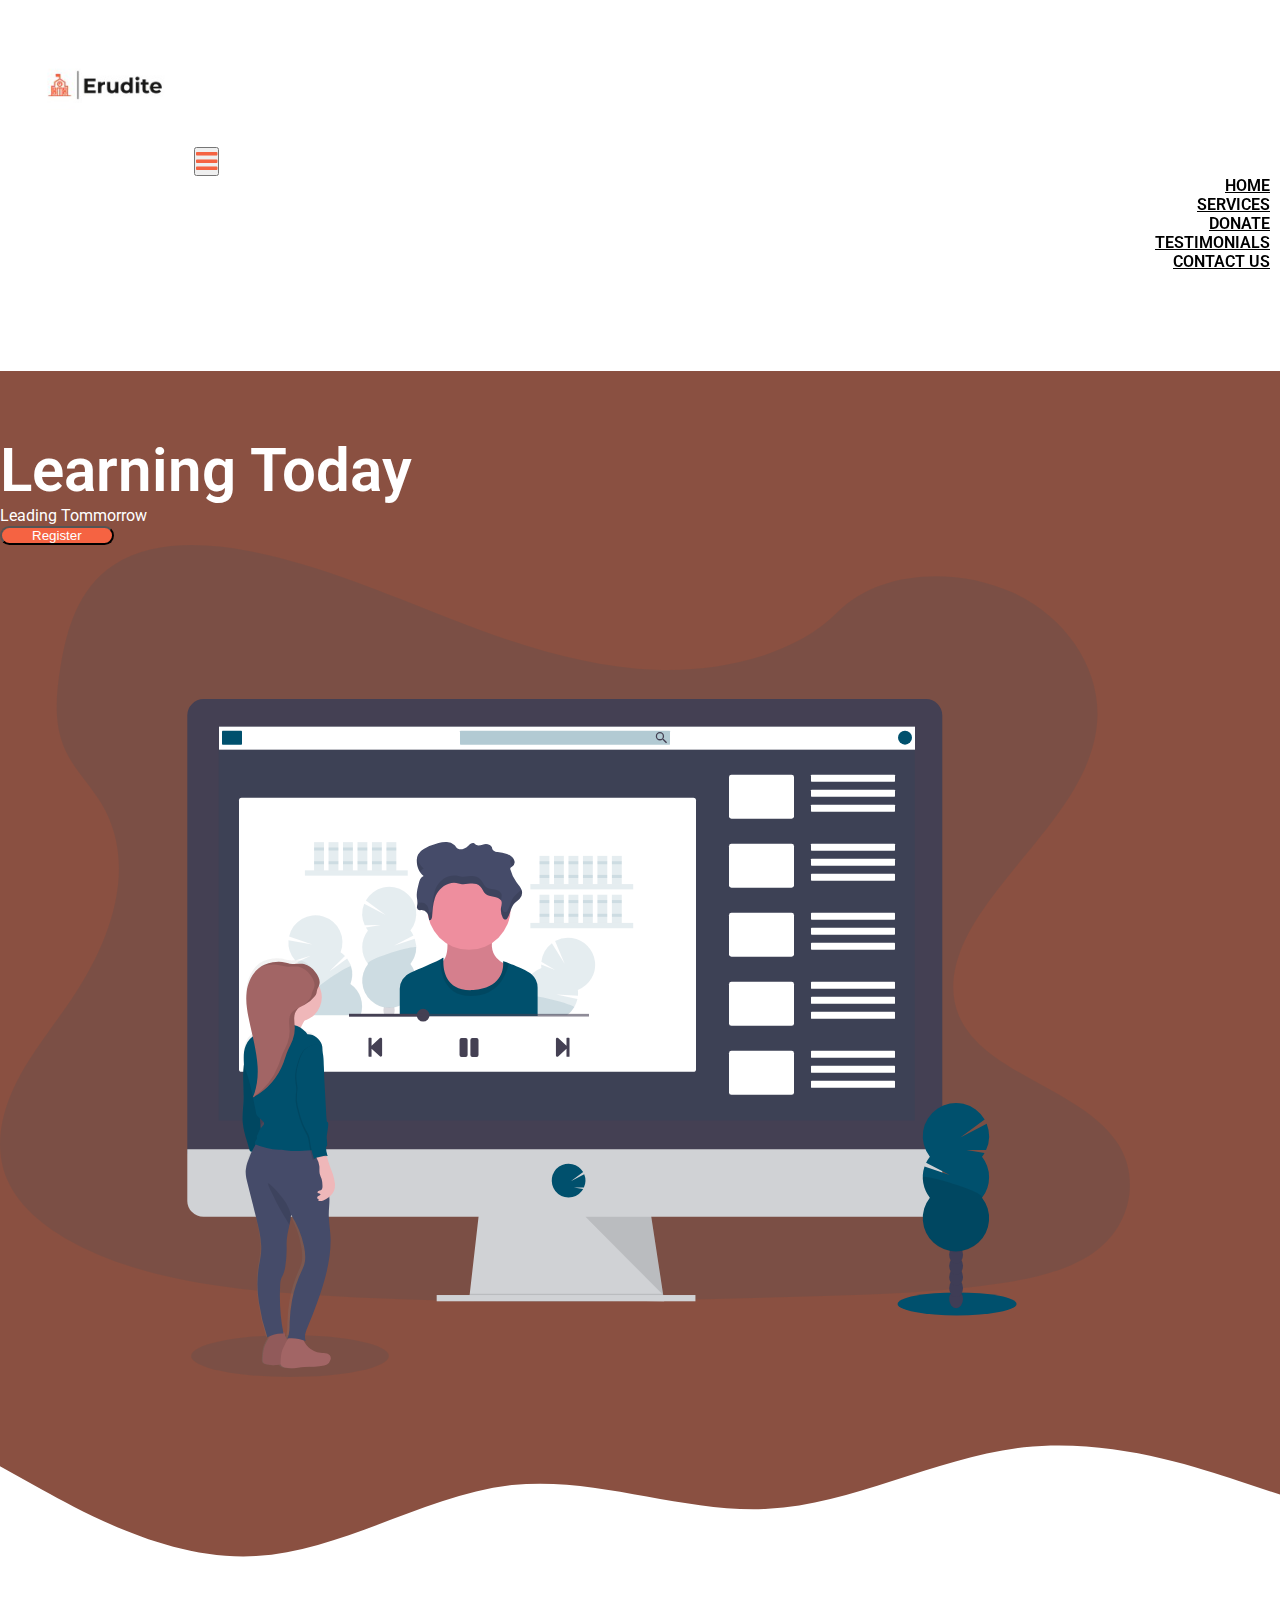
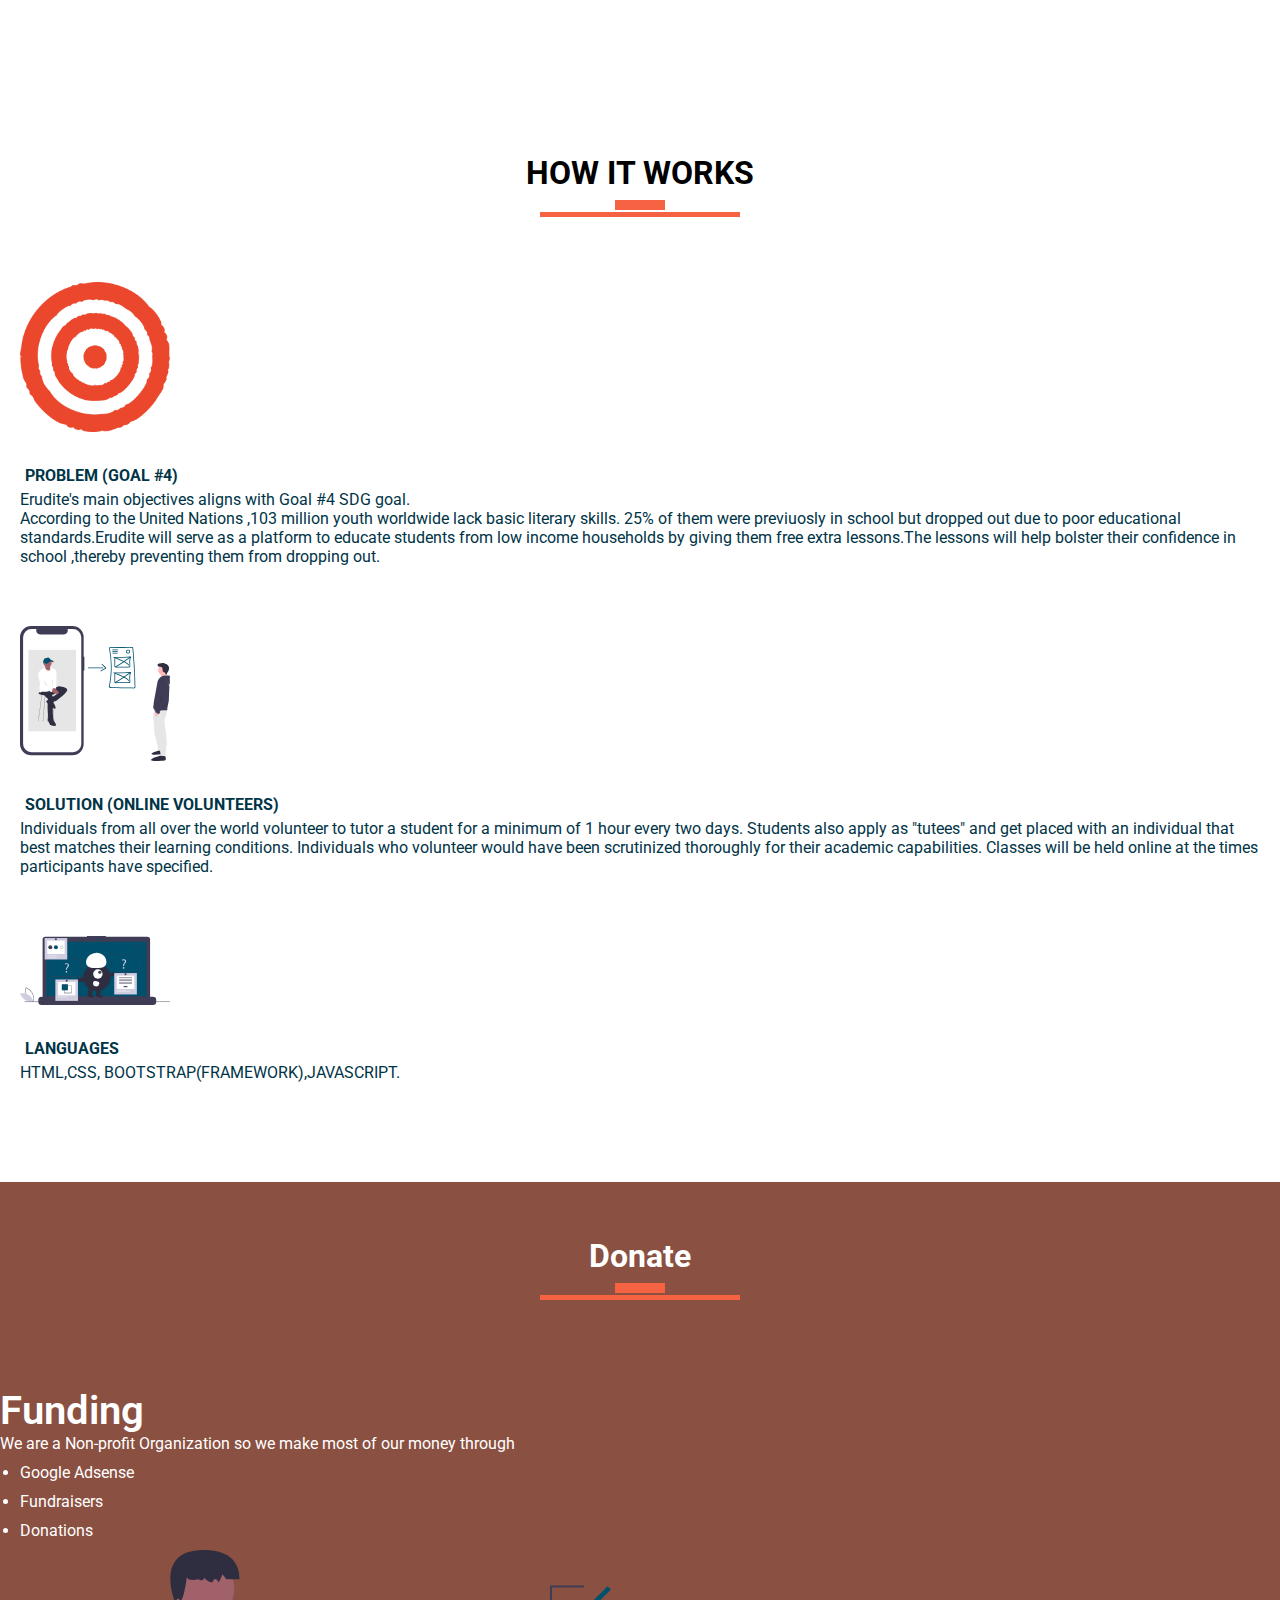
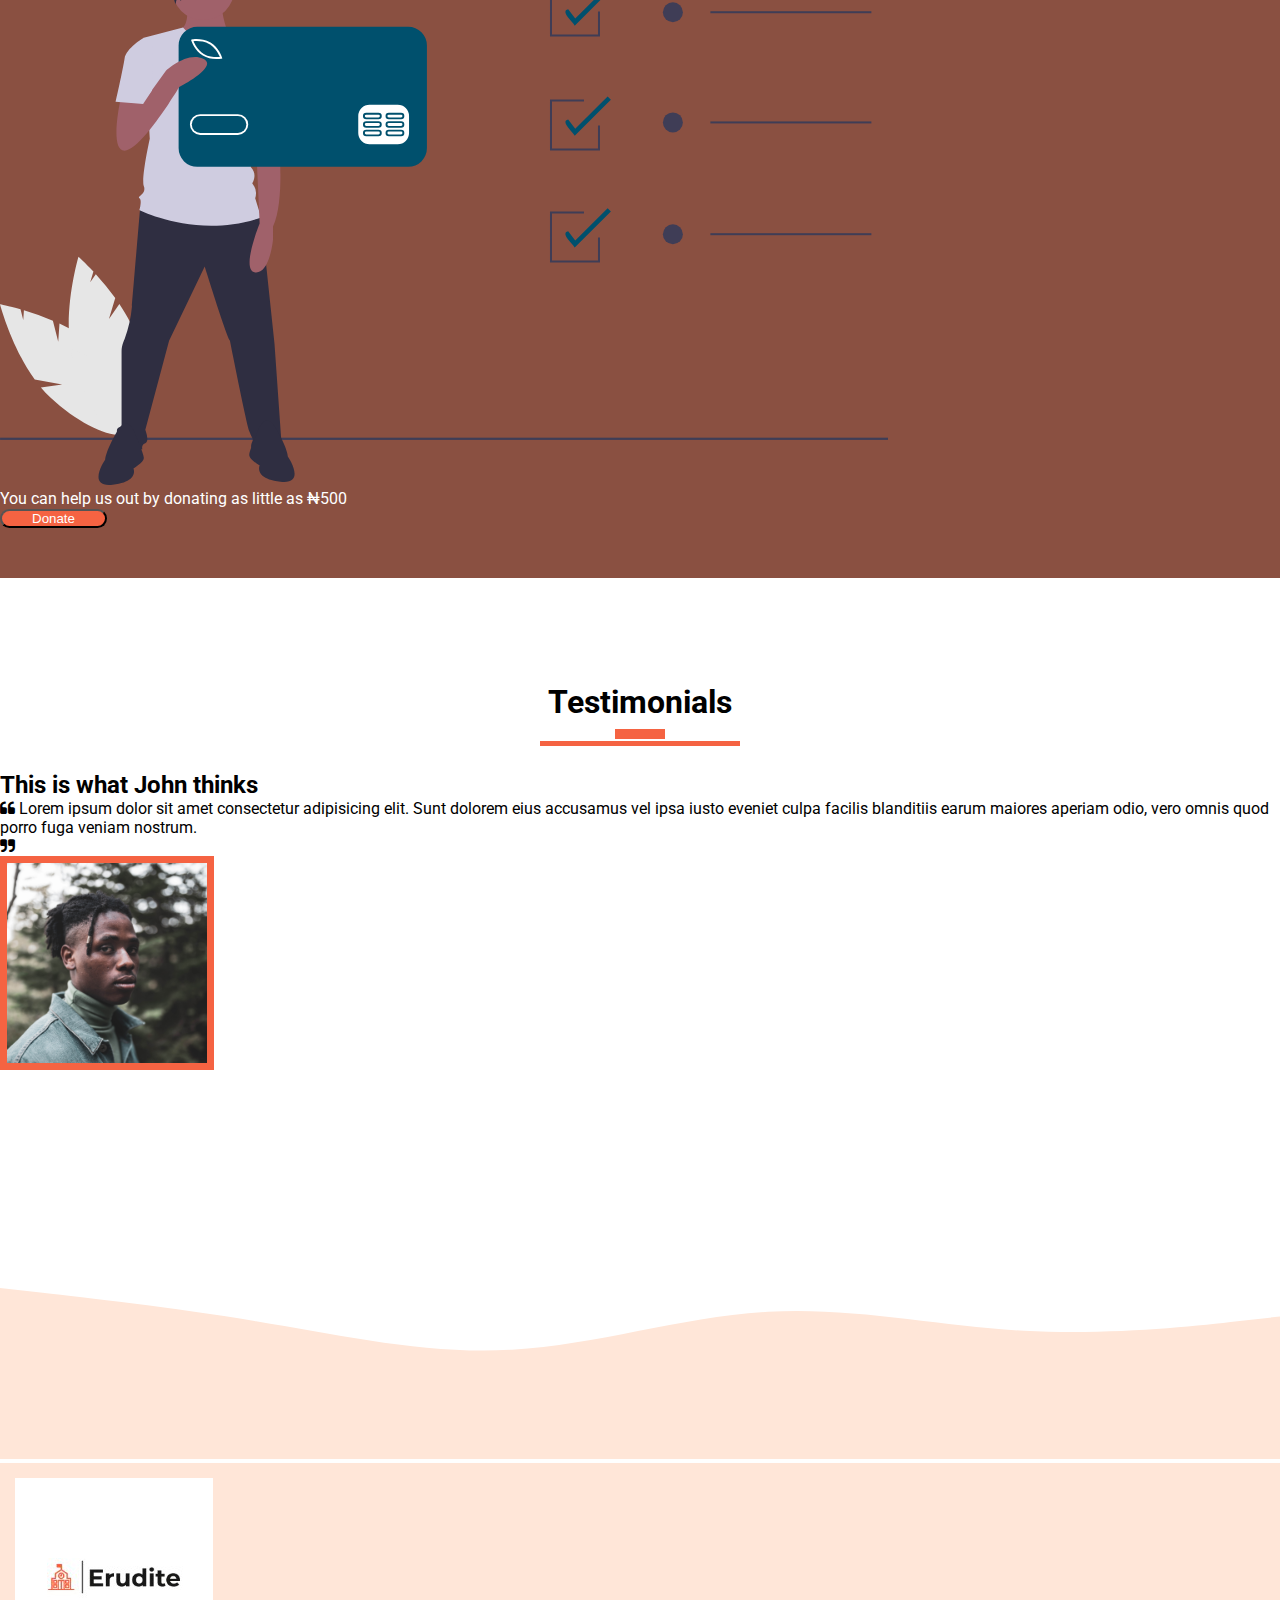
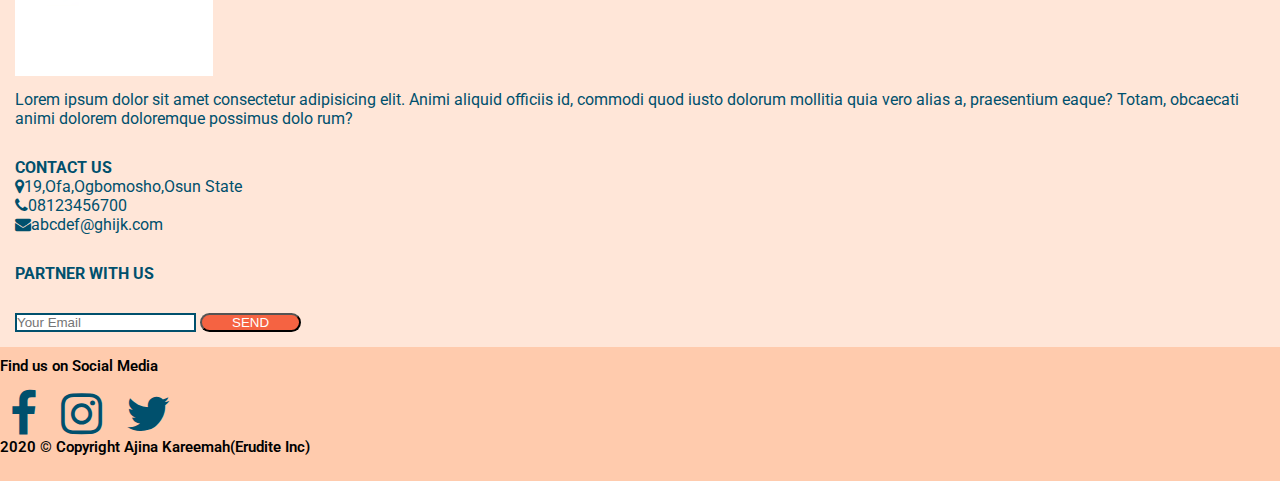
==== index.html @ ae345a19 "Add files via upload" ====
<!DOCTYPE html>
<html lang="en">

<head>
    <meta charset="UTF-8">
    <meta name="viewport" content="width=device-width, initial-scale=1.0">
    <title>Erudite| Homepage</title>
    <link rel="stylesheet" href="style.css">
    <link rel="stylesheet" href="https://cdn.jsdelivr.net/npm/bootstrap@4.5.3/dist/css/bootstrap.min.css"
        integrity="sha384-TX8t27EcRE3e/ihU7zmQxVncDAy5uIKz4rEkgIXeMed4M0jlfIDPvg6uqKI2xXr2" crossorigin="anonymous">
    <link rel="stylesheet" href="https://stackpath.bootstrapcdn.com/font-awesome/4.7.0/css/font-awesome.min.css">
    <link href="https://fonts.googleapis.com/css2?family=Roboto:wght@300&display=swap" rel="stylesheet">
    <link rel="shortcut icon" type="image/ico" href="images/eruditelogo.ico"/>
</head>

<body>
    <header>
        <div id="nav-bar">


            <nav class="navbar navbar-expand-lg navbar-light">
                <a class="navbar-brand" href="#"><img src="images/eruditelogo.png" alt="erudite"></a>
                <button class="navbar-toggler" type="button" data-toggle="collapse" data-target="#navbarNav"
                    aria-controls="navbarNav" aria-expanded="false" aria-label="Toggle navigation">
                    <i class="fa fa-bars"></i>
                </button>
                <div class="collapse navbar-collapse" id="navbarNav">
                    <ul class="navbar-nav ml-auto">
                        <li class="nav-item ">
                            <a class="nav-link" href="#top">HOME </a>
                        </li>
                        <li class="nav-item">
                            <a class="nav-link" href="#services"> SERVICES</a>
                        </li>
                        <li class="nav-item">
                            <a class="nav-link" href="#donate">DONATE</a>
                        </li>
                        <li class="nav-item">
                            <a class="nav-link " href="#testimonilas">TESTIMONIALS</a>
                        </li>
                        <li class="nav-item">
                            <a class="nav-link " href="#footer">CONTACT US</a>
                        </li>
                    </ul>
                </div>
            </nav>



        </div>

    </header>

    <main>

        <!--HERO SECTION-->

        <section id="hero">

            <div class="container">
                <div class="row">
                    <div class="col-md-6">
                        <p class="promo-title">Learning Today</p>
                        <p class="lead">Leading Tommorrow</p>
                        <a href="register.html" target="_blank"> <button type="button" class="btn hero-btn">Register</button></a>

                    </div>
                    <div class="col-md-6">
                        <img src="images/heroimg2.svg" class="img-fluid" alt="readers are leaders">

                    </div>
                </div>
            </div>

            <div class="wave-container">
                <img src="images/wave.svg">
            </div>

        </section>



        <!--SERVICES-->
        <section id="services">
            <div class="container">
                <h1 class="title">HOW IT WORKS</h1>
                <div class="row">
                    <div class="col-md-4 services mservice">
                        <img src="images/bermuda-777.png" class="service-img" alt="target">
                        <h4>PROBLEM (GOAL #4) </h4>
                        <p>Erudite's main objectives aligns with Goal #4 SDG goal. </p>
                        <p> According to the United Nations ,103 million youth worldwide lack basic literary skills. 25% of them were previuosly in
                            school but dropped out due to poor educational standards.Erudite will serve as a platform to educate students from low income 
                            households by giving them free extra lessons.The lessons will help bolster their confidence in school ,thereby preventing them from 
                            dropping out.
                            </p>
                    </div>

                    <div class="col-md-4 services mservice">
                        <img src="images/volunteer.svg" class="service-img" alt="target">
                        <h4> SOLUTION (Online Volunteers)</h4>
                        <p>Individuals from all over the world volunteer to tutor a student for a minimum of 1 hour 
                            every two days. Students also apply as "tutees" and get placed with an individual that best matches
                            their learning conditions. Individuals who volunteer  would  have been scrutinized thoroughly for their 
                            academic capabilities. Classes will be held online at the times participants have 
                            specified.
                        </p>
                    </div>

                    <div class="col-md-4 services mservice">
                        <img src="images/statistics.svg" class="service-img" alt="target">
                        <h4> Languages</h4>
                        <p> HTML,CSS, BOOTSTRAP(FRAMEWORK),JAVASCRIPT.
                        </p>
                    </div>

                </div>
               
            </div>
        </section>

        <!--About Us(DONATE)-->
        <section id="donate">
            <div class="container">
                <h1 class="title text-center" style="color: white !important;"> Donate</h1>
                <div class="row">
                    <div class="col-md-6">
                        <p class="donate-title">Funding</p>
                        <p class="lead" style="color: white !important;" >We are a Non-profit Organization so we make most of our money through</p>
                        <ul  style="color: white !important;">
                            <li>Google Adsense</li>
                            <li>Fundraisers</li>
                            <li>Donations</li>
                        </ul>

                    </div>

                    <div class="col-md-6">
                        <img src="images/payments.svg" class="img-fluid" alt="">
                        <p class="lead" style="color: white;">You can help us out by donating as little as &#8358;500</p>
                       <a href="donate.html" target="_blank">  <button type="button" class="btn hero-btn" style="text-align: center;" > Donate</button></a>
                    </div>
                </div>
            </div>

        </section>

        <!---Testimonials!-->

        
        <section class="dark-background py-5" id="testimonials">
            <div class="container">
                <h1 class="title text-center">Testimonials</h1>
                <div class="slider-item active-slider-item">
                    <div class="row">
                        <div class="col-md-8">
                            <h2 class="dark-title">This is what Idowu <span>thinks</span></h2>
                            <p> <i class="fa fa-quote-left mr-2" aria-hidden="true"></i>
                                Lorem ipsum dolor sit amet consectetur adipisicing elit. Sunt dolorem eius accusamus vel
                                ipsa iusto eveniet culpa facilis blanditiis earum maiores aperiam odio,
                                vero omnis quod porro fuga veniam nostrum.</p> <i class="fa fa-quote-right mr-2"
                                aria-hidden="true"></i>


                        </div>
                        <div class="col-md-4">
                            <img alt="" class="img-fluid rounded-circle" src="images/Idowu.jpg">
                        </div>
                    </div>

                 </div>

                  <div class="slider-item">
                    <div class="row">
                        <div class="col-md-8">
                            <h2 class="dark-title">This is what John <span>thinks</span></h2>
                            <p> <i class="fa fa-quote-left mr-2" aria-hidden="true"></i>
                                Lorem ipsum dolor sit amet consectetur adipisicing elit. Sunt dolorem eius accusamus
                                vel ipsa iusto eveniet culpa facilis blanditiis earum maiores aperiam odio,
                                vero omnis quod porro fuga veniam nostrum.</p> <i class="fa fa-quote-right mr-2"
                                aria-hidden="true"></i>


                        </div>
                        <div class="col-md-4">
                            <img alt="" class="img-fluid rounded-circle" src="images/john.jpg">
                        </div>
                    </div>
                  </div>

                    <div class="slider-item ">
                        <div class="row">
                            <div class="col-md-8">
                                <h2 class="dark-title">This is what Adi <span>thinks</span></h2>
                                <p> <i class="fa fa-quote-left mr-2" aria-hidden="true"></i>
                                    Lorem ipsum dolor sit amet consectetur adipisicing elit. Sunt dolorem eius accusamus
                                    vel ipsa iusto eveniet culpa facilis blanditiis earum maiores aperiam odio,
                                    vero omnis quod porro fuga veniam nostrum.</p> <i class="fa fa-quote-right mr-2"
                                    aria-hidden="true"></i>


                            </div>
                            <div class="col-md-4">
                                <img alt="" class="img-fluid rounded-circle" src="images/Adi.jpg">
                            </div>
                        </div>

                    </div>
        </section>

       
    </main>

    <footer>
        <!--Contact US-->
        <div class="wave-container">
            <img src="images/wave2.svg">
        </div>

        <div id="footer">
            <div class="container">
                <div class="row">
                    <div class="col-md-4 footer-box">
                        <img src="images/eruditelogo.png" alt="">
                        <p>Lorem ipsum dolor sit amet consectetur adipisicing 
                            elit. Animi aliquid officiis id, commodi quod iusto 
                            dolorum mollitia quia vero alias a, praesentium eaque? 
                            Totam, obcaecati animi dolorem doloremque possimus dolo
                            rum?</p>
                        
                    </div>

                    <div class="col-md-4 footer-box">
                        
                        <p><b>CONTACT US</b></p>
                        <p> <i class="fa fa-map-marker" aria-hidden="true"></i>19,Ofa,Ogbomosho,Osun State</p>
                        <p><i class="fa fa-phone" aria-hidden="true"></i>08123456700</p>
                        <p><i class="fa fa-envelope" aria-hidden="true"></i>abcdef@ghijk.com</p>
                        
                    </div>

                    <div class="col-md-4 footer-box">
                        
                        <p><b>PARTNER WITH US</b></p>
                        <input type="email" class="form-control" placeholder="Your Email">
                        <button type="button" class="btn hero-btn" style="margin-top: 30px;"> SEND</button>
                    </div>
                </div>
            </div>

        </div>

         
        <section id="social-media">
            <div class="container text-center">
                <p>Find us on Social Media</p>
                <div class="social-icons">
                    <a href="#"><i class="fa fa-facebook fa-3x" aria-hidden="true"></i></a>
                    <a href="#"><i class="fa fa-instagram fa-3x" aria-hidden="true"></i></a>
                    <a href="#"><i class="fa fa-twitter fa-3x" aria-hidden="true"></i></a>

                </div>
                <div>
                    <p> 2020 &copy; Copyright  Ajina Kareemah(Erudite Inc)</p>
                </div>
            </div>

        </section>


    </footer>

    <!--Smooth Scroll -->
    <script src="smooth-scroll.js"></script>

    <script>
        var scroll = new SmoothScroll('a[href*="#"]');
    </script>


    <script>
        function sleep(time) {
            return new Promise((response) => setTimeout(response, time));
        }
        var aSlides = document.getElementsByClassName('slider-item');

        async function slide(iIndex, aSlides) {
            aSlides[iIndex].className = "slider-item active-slider-item";
            if (iIndex == 0) {
                aSlides[aSlides.length - 1].className = "slider-item";

            } else {
                aSlides[iIndex - 1].className = "slider-item";
            }
            sleep(3000).then(() => {
                if (iIndex == aSlides.length - 1) {
                    iIndex = -1;
                }
                slide(iIndex + 1, aSlides)
            })
        }

        slide(1, aSlides);
    </script>



    <script src="https://code.jquery.com/jquery-3.5.1.slim.min.js"
        integrity="sha384-DfXdz2htPH0lsSSs5nCTpuj/zy4C+OGpamoFVy38MVBnE+IbbVYUew+OrCXaRkfj"
        crossorigin="anonymous"></script>
    <script src="https://cdn.jsdelivr.net/npm/bootstrap@4.5.3/dist/js/bootstrap.bundle.min.js"
        integrity="sha384-ho+j7jyWK8fNQe+A12Hb8AhRq26LrZ/JpcUGGOn+Y7RsweNrtN/tE3MoK7ZeZDyx"
        crossorigin="anonymous"></script>
</body>

</html>
---- style.css ----
* {
    margin: 0;
    padding: 0;
}

body{ 
   background-color: white;
   font-family:'Roboto', sans-serif;
}

/*Navigation */

#nav-bar {
    position: sticky;
    top: 0;
    z-index: 10;
    /* display: block; */
}

.navbar{
     background-image: white; /* linear-gradient( to right,#FFE6D8,#feffd8); */
    padding: 0 !important;
}

.navbar img{
    height: 170px;
    padding-left: 20px;

}
.navbar-nav li {
    padding: 0 10px;
}

.navbar-nav li a{
    color: black !important;
    font-weight: 600;
    float:right;
    text-align: left;
}

  /*Toggler(nav)*/
.fa-bars{
    color: #F56342 !important;
    font-size: 25px !important;
}

.navbar-toggler{
    outline: none !important;
}

/* CONTENTS*/

   /*Hero*/

#hero{
    background-color: #8A5041;
    color: white;
    padding-top: 5%;
    margin-top: 100px;
}

     /*I used the same button class for donate button*/
.hero-btn{
    color: white !important;
    background-color: #F56342 !important ;
    border-radius: 12px !important;
    padding-left: 30px !important;
    padding-right: 30px !important;
}

.hero-btn:hover{
    color: #F56342 !important ;
    background-color: white !important;
    border-radius: 12px !important;
    font-weight: 600;
}

.promo-title{
    font-size: 60px;
    font-weight: 600;

}

.wave-container {
    background:white;
  }
  .wave-container > svg {
    display: block;
  }

  #services{
      padding:80px 0 ;
  }


  .service-img{
      width: 150px;
      margin-top:20px;

  }
  .services h4{
      padding: 5px;
      margin-top: 25px;
      text-transform: uppercase;

  }

  .mservice{
      color: #003447;
  }

  .services{
      padding: 20px;
  }

 

  .title{
      text-align: center;
  }

  .title::before {
    content: '';
    background: #F56342 ;
    text-align: center;
    height: 5px;
    width: 200px;
    margin-left: auto;
    margin-right: auto;
    display: block;
    transform: translateY(63px);

}

.title::after {
    content: '';
    background: #F56342 ;
    text-align: center;
    height: 10px;
    width: 50px;
    margin-left: auto;
    margin-right: auto;
    margin-bottom: 40px;
    display: block;
    transform: translateY(8px);

}
/* Donate*/

#donate{
    background-color: #8A5041;
    padding-bottom: 50px;
    padding-top: 50px;

}

.donate-title{
    font-size: 40px;
    font-weight: 600;
    margin-top: 8% ;
    color: white;
}

#donate ul li{
    margin: 10px 0;
}

#donate ul {
    margin-left: 20px; 
}

/* TESTIMONIALS*/

#testimonials {
    margin:100px 0;
}

img.rounded-circle {
    width: 200px;
    height: 200px;
    object-fit: cover;
    border: 7px solid #F56342;
}

.slider-item{
    display: none;
}

.active-slider-item{
    display: block;
}


/*Social Media /Contact Us*/
#social-media{background-color: #ffcbad;
    padding: 10px 0;
}

#social-media p{
    font-size: 15px;
    font-weight: 600;
    margin-bottom: 15px;

}

.social-icons a{
    text-decoration: none;
    padding: 10px;
    color: #00506D;
    transition: 0.5s;
}

.social-icons a:hover  {
    color:  white !important;
}

/*Footer*/
#footer{
    background-color:  #FFE6D8;
    color: #00506D; 
}

.footer-box {
    padding: 15px;
}

.footer-box img{
    margin-bottom: 10px;
}
.footer-box fa{
    margin-right: 8px;
}



/*Register*/
label {
    font-weight: 600;
    color: #555;
}

/*Donation*/

.homepage{

    color: white !important;
    background-color: #F56342 !important ;
    border-radius: 5px !important;
    padding-left: 30px !important;
    padding-right: 30px !important;
       
}
.mylabel{
    color:  #8A5041 !important;
}

.form-control{
    border: 2px solid #00506D !important;
}
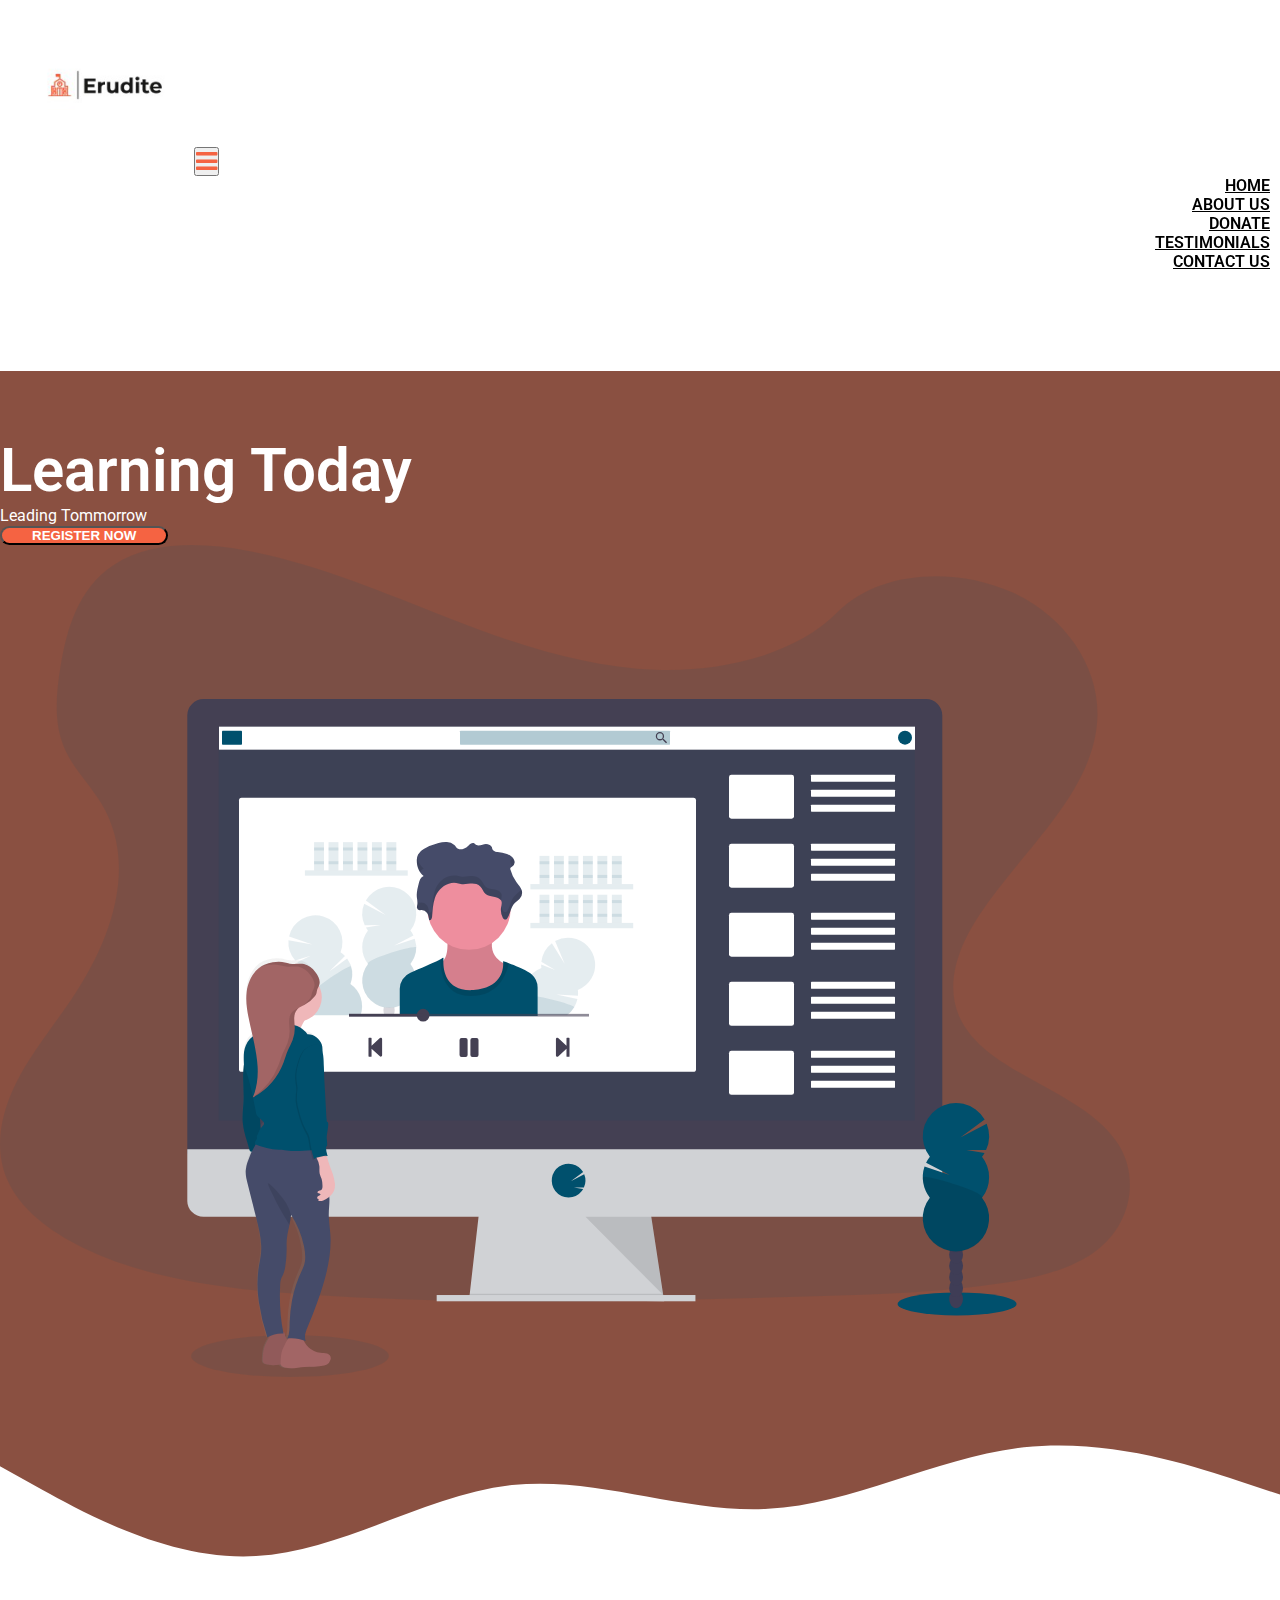
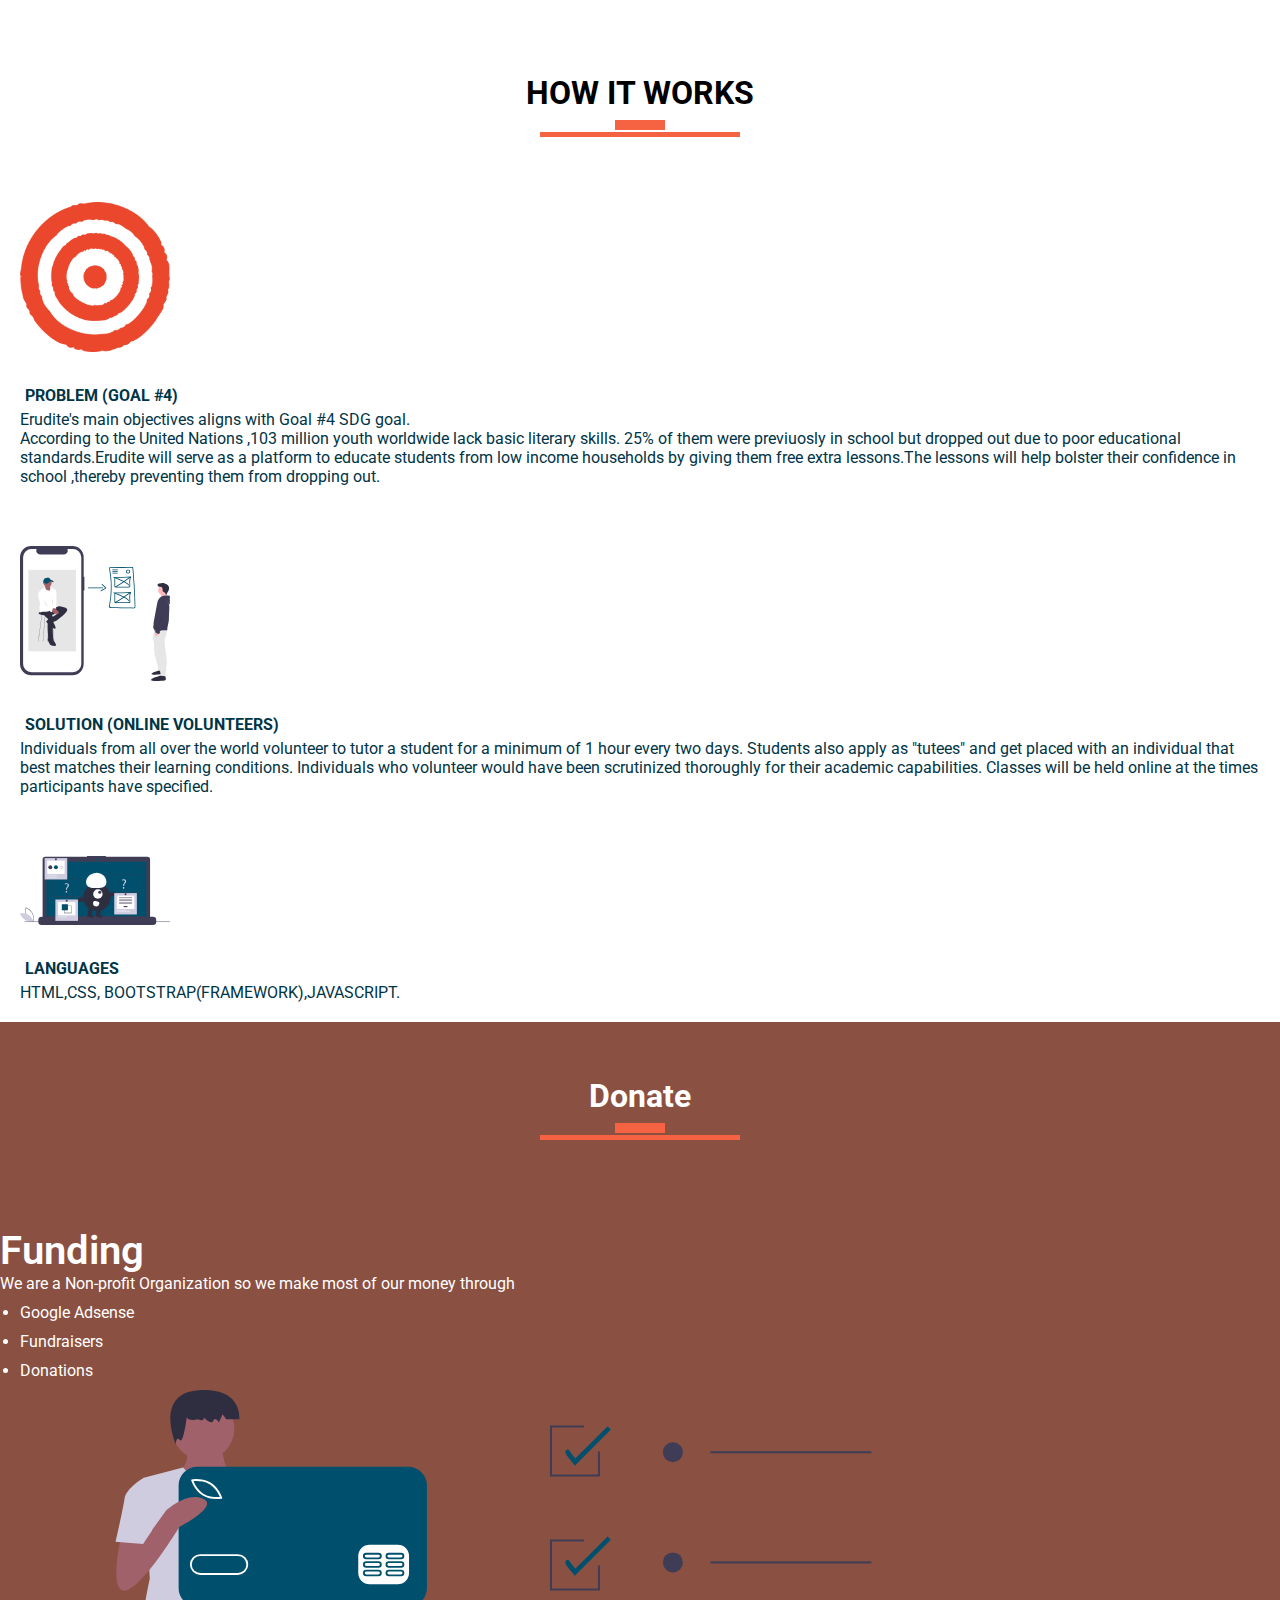
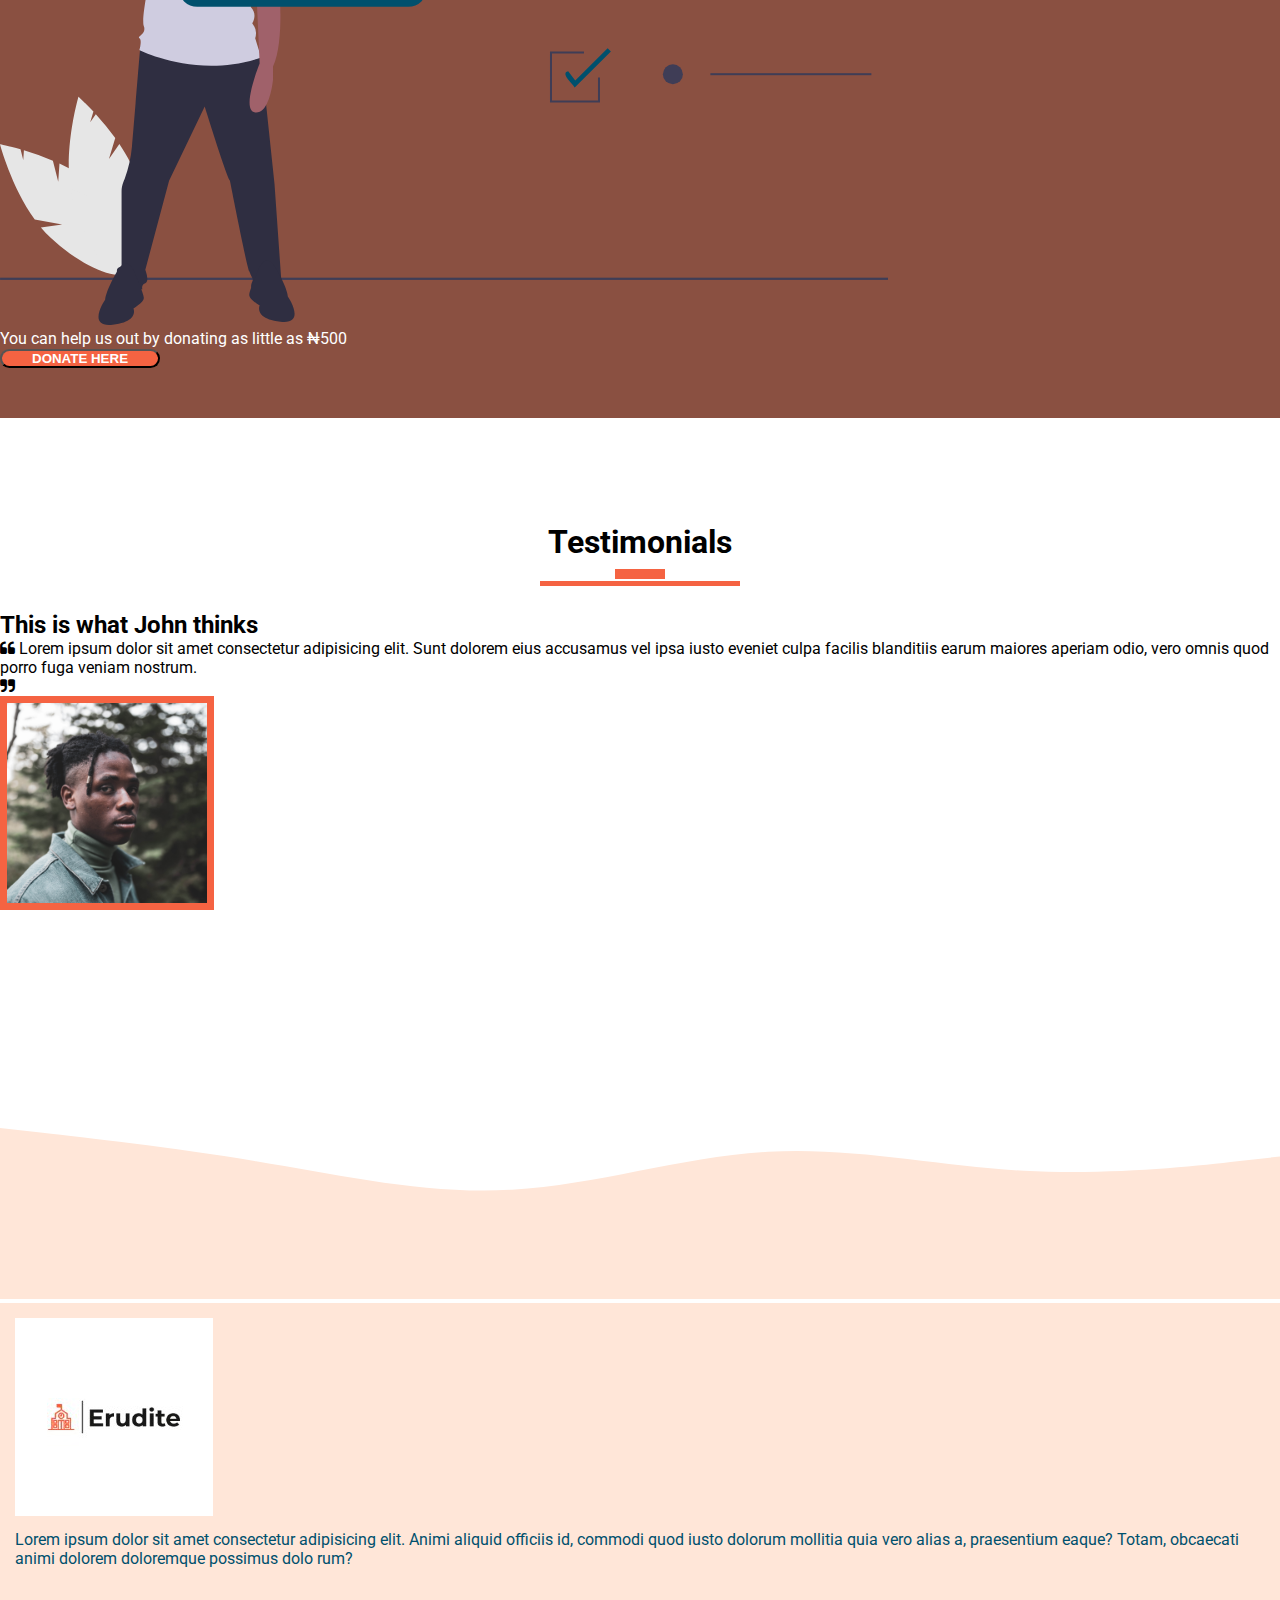
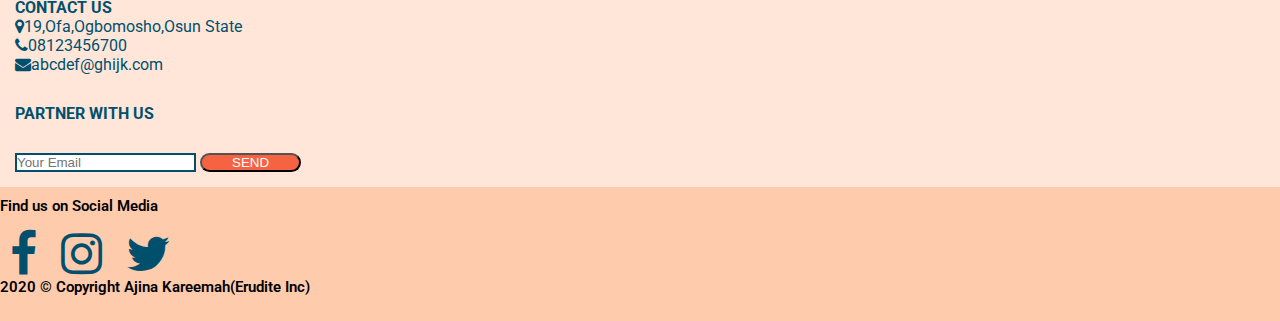
==== commit 89af1d94: "Update index.html" ====
--- a/index.html
+++ b/index.html
@@ -30,13 +30,13 @@
                             <a class="nav-link" href="#top">HOME </a>
                         </li>
                         <li class="nav-item">
-                            <a class="nav-link" href="#services"> SERVICES</a>
+                            <a class="nav-link" href="#about-us"> ABOUT US</a>
                         </li>
                         <li class="nav-item">
                             <a class="nav-link" href="#donate">DONATE</a>
                         </li>
                         <li class="nav-item">
-                            <a class="nav-link " href="#testimonilas">TESTIMONIALS</a>
+                            <a class="nav-link " href="#testimonials">TESTIMONIALS</a>
                         </li>
                         <li class="nav-item">
                             <a class="nav-link " href="#footer">CONTACT US</a>
@@ -62,7 +62,7 @@
                     <div class="col-md-6">
                         <p class="promo-title">Learning Today</p>
                         <p class="lead">Leading Tommorrow</p>
-                        <a href="register.html" target="_blank"> <button type="button" class="btn hero-btn">Register</button></a>
+                        <a href="register.html" target="_blank"> <button type="button" class="btn hero-btn" style="font-weight: 600;">REGISTER NOW</button></a>
 
                     </div>
                     <div class="col-md-6">
@@ -80,8 +80,8 @@
 
 
 
-        <!--SERVICES-->
-        <section id="services">
+        <!--ABOUT US-->
+        <section id="about-us">
             <div class="container">
                 <h1 class="title">HOW IT WORKS</h1>
                 <div class="row">
@@ -119,7 +119,7 @@
             </div>
         </section>
 
-        <!--About Us(DONATE)-->
+        <!--DONATE-->
         <section id="donate">
             <div class="container">
                 <h1 class="title text-center" style="color: white !important;"> Donate</h1>
@@ -138,7 +138,7 @@
                     <div class="col-md-6">
                         <img src="images/payments.svg" class="img-fluid" alt="">
                         <p class="lead" style="color: white;">You can help us out by donating as little as &#8358;500</p>
-                       <a href="donate.html" target="_blank">  <button type="button" class="btn hero-btn" style="text-align: center;" > Donate</button></a>
+                       <a href="donate.html" target="_blank">  <button type="button" class="btn hero-btn" style="text-align: center; font-weight: 600; " > DONATE HERE</button></a>
                     </div>
                 </div>
             </div>
@@ -313,4 +313,4 @@
         crossorigin="anonymous"></script>
 </body>
 
-</html>+</html>
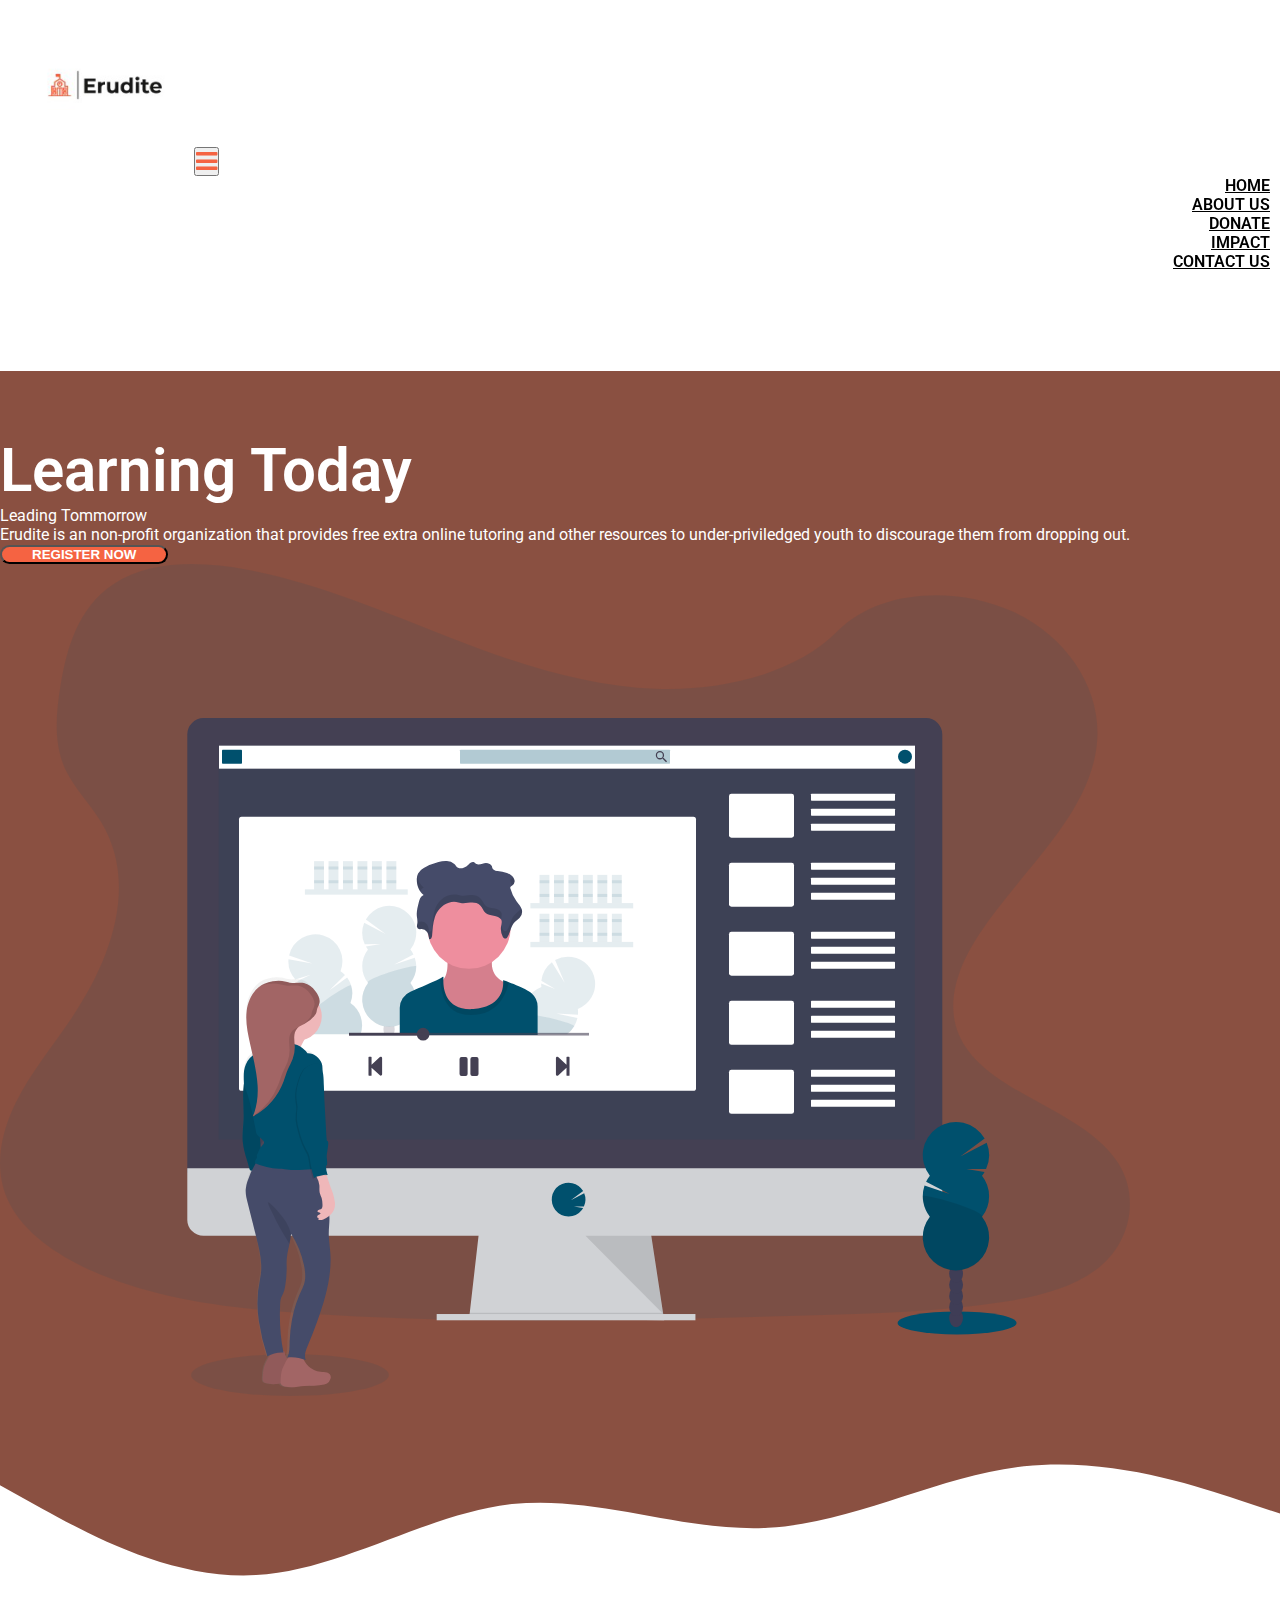
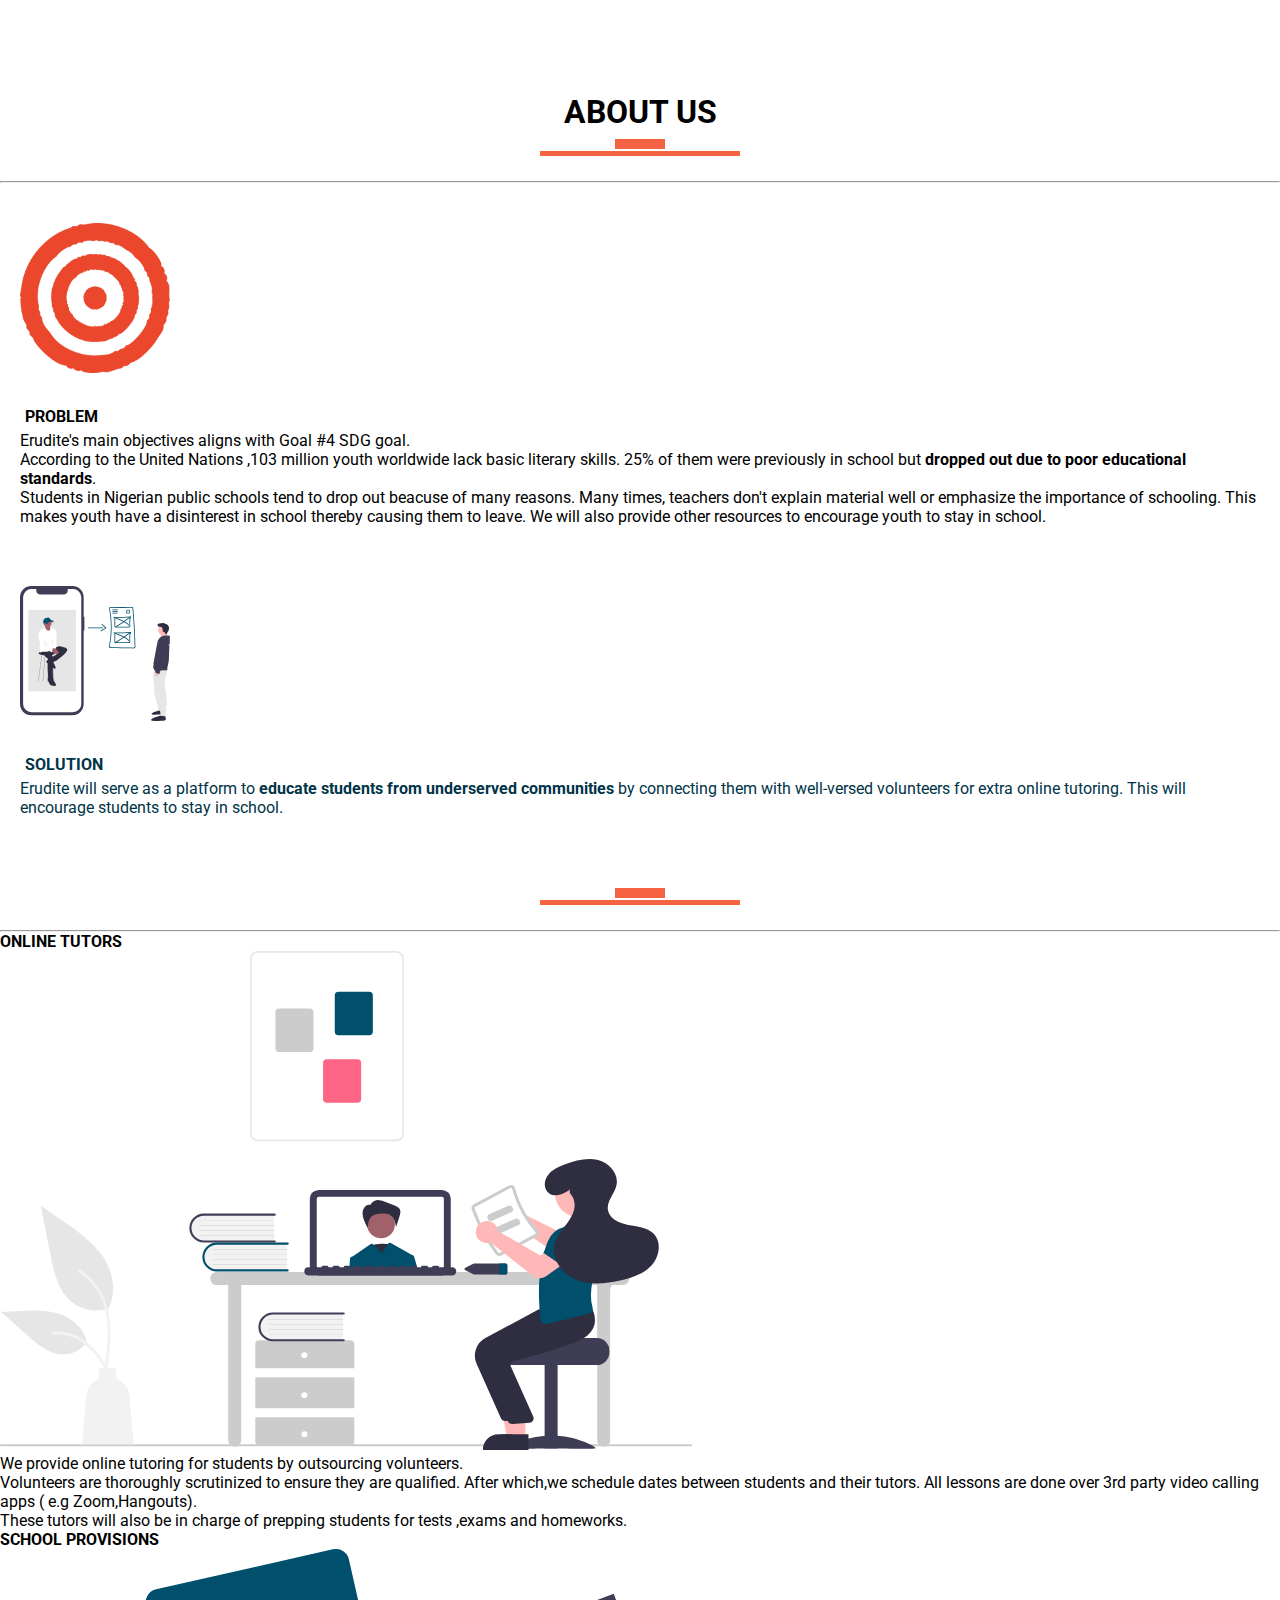
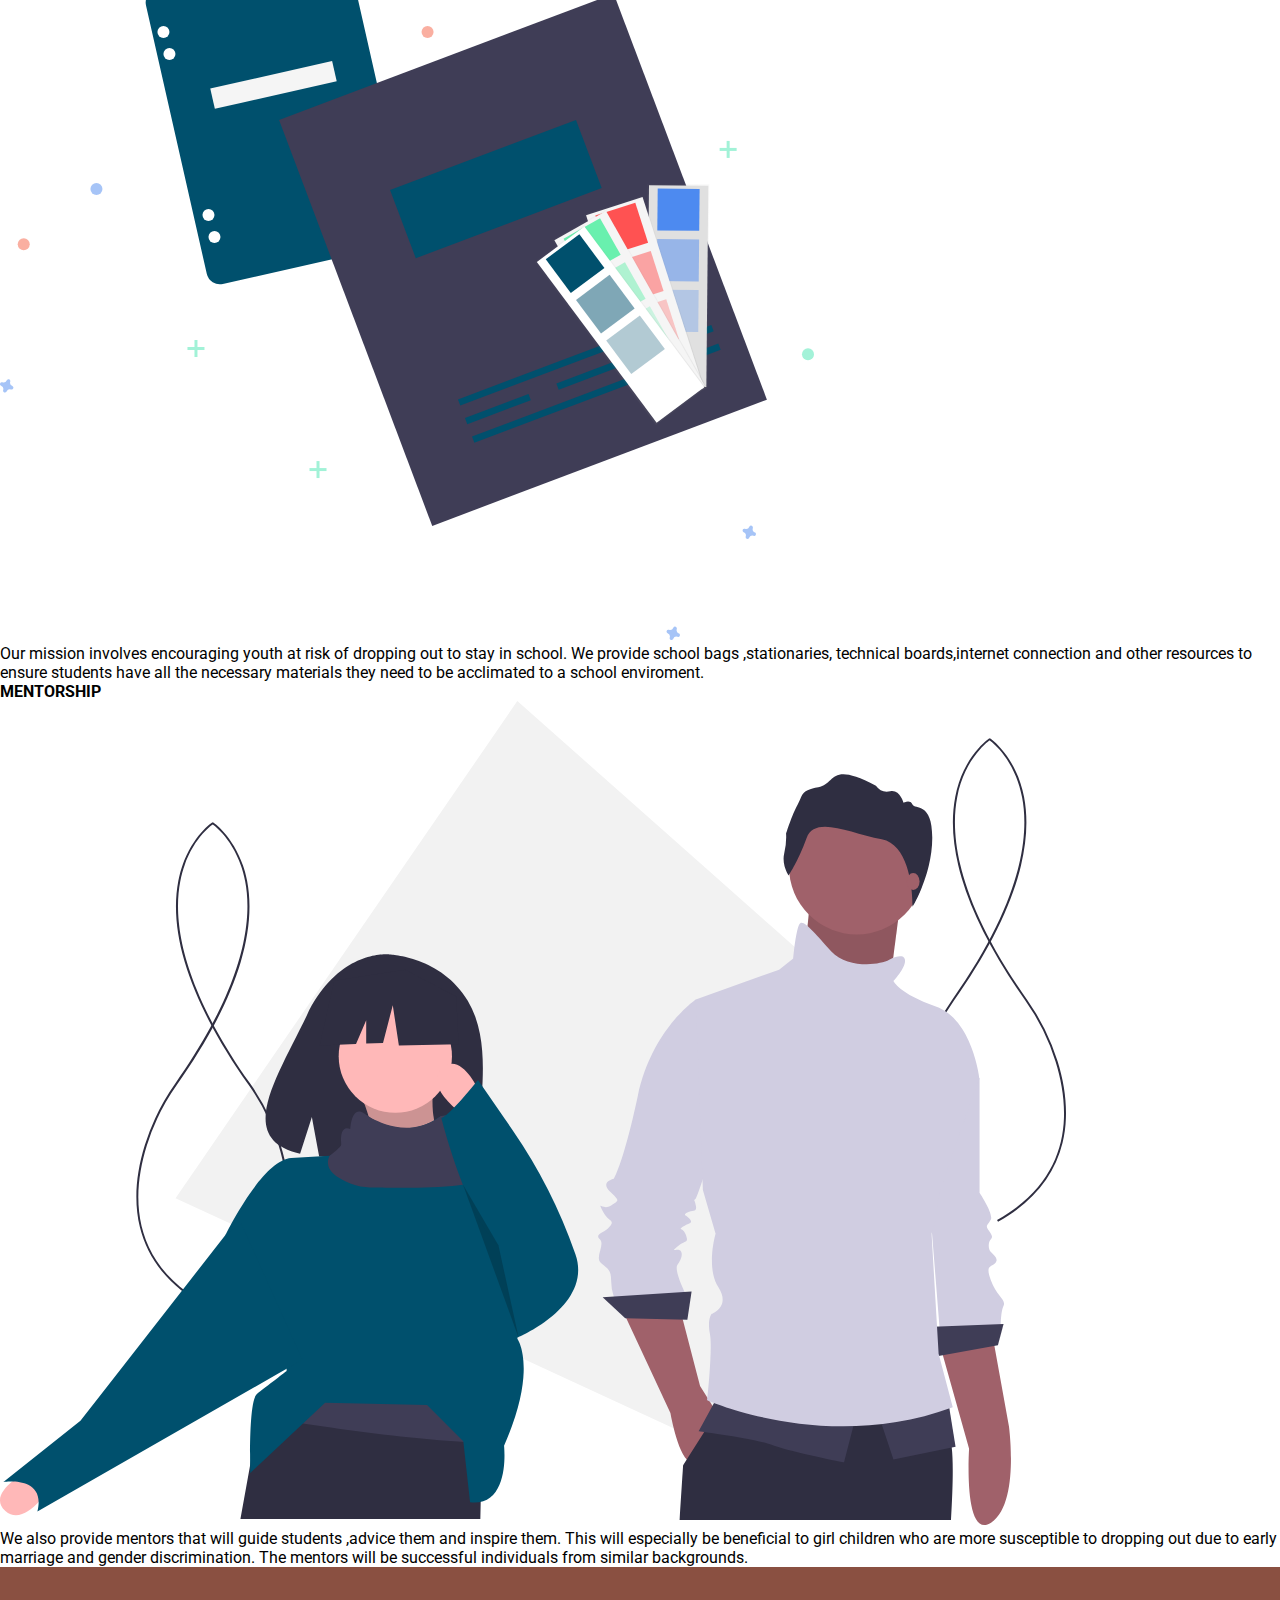
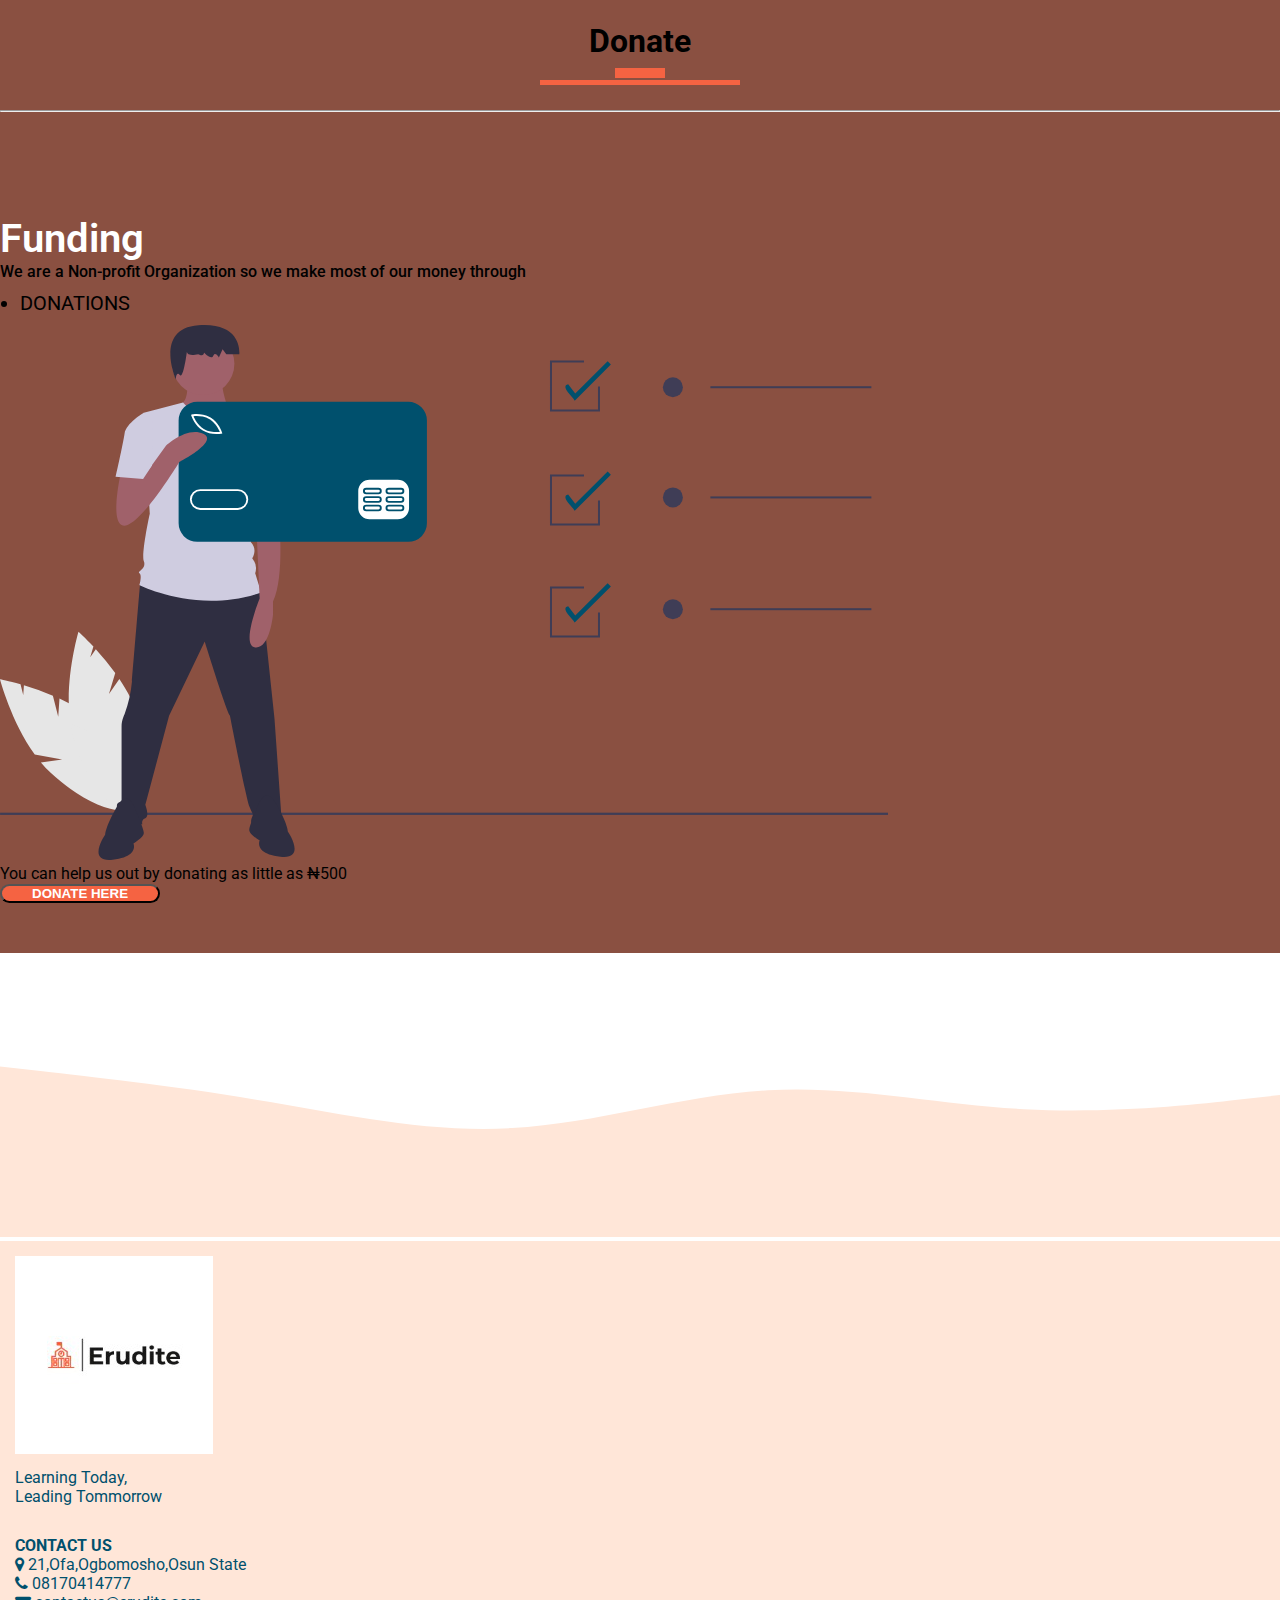
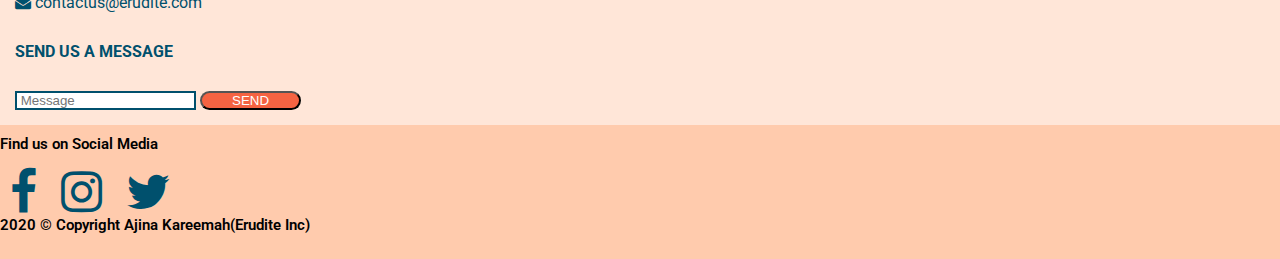
==== commit aa573931: "Update index.html" ====
--- a/index.html
+++ b/index.html
@@ -36,7 +36,7 @@
                             <a class="nav-link" href="#donate">DONATE</a>
                         </li>
                         <li class="nav-item">
-                            <a class="nav-link " href="#testimonials">TESTIMONIALS</a>
+                            <a class="nav-link " href="#impact">IMPACT</a>
                         </li>
                         <li class="nav-item">
                             <a class="nav-link " href="#footer">CONTACT US</a>
@@ -55,13 +55,16 @@
 
         <!--HERO SECTION-->
 
-        <section id="hero">
+        <section id="hero" id="top">
 
             <div class="container">
                 <div class="row">
                     <div class="col-md-6">
                         <p class="promo-title">Learning Today</p>
-                        <p class="lead">Leading Tommorrow</p>
+                        <p class="sm-promo-title">Leading Tommorrow</p>
+                        <p class="hero-txt">Erudite is an non-profit organization that provides free extra online tutoring and other resources to under-priviledged youth 
+                            to discourage them from dropping out.
+                        </p>
                         <a href="register.html" target="_blank"> <button type="button" class="btn hero-btn" style="font-weight: 600;">REGISTER NOW</button></a>
 
                     </div>
@@ -83,130 +86,148 @@
         <!--ABOUT US-->
         <section id="about-us">
             <div class="container">
-                <h1 class="title">HOW IT WORKS</h1>
-                <div class="row">
-                    <div class="col-md-4 services mservice">
+                <h1 class="title">ABOUT US</h1>
+                <hr class="title-line">
+                <div class="row">
+                    <div class="col-md-6 services ">
                         <img src="images/bermuda-777.png" class="service-img" alt="target">
-                        <h4>PROBLEM (GOAL #4) </h4>
-                        <p>Erudite's main objectives aligns with Goal #4 SDG goal. </p>
-                        <p> According to the United Nations ,103 million youth worldwide lack basic literary skills. 25% of them were previuosly in
-                            school but dropped out due to poor educational standards.Erudite will serve as a platform to educate students from low income 
-                            households by giving them free extra lessons.The lessons will help bolster their confidence in school ,thereby preventing them from 
-                            dropping out.
-                            </p>
-                    </div>
-
-                    <div class="col-md-4 services mservice">
+                        <h4>PROBLEM  </h4>
+                        <div class="au-txt">
+                            <p>Erudite's main objectives aligns with Goal #4 SDG goal. </p>
+                            <p > According to the United Nations ,103 million youth worldwide lack basic literary skills. 25% of them were previously in
+                                school but <b class="emphasized-txt">dropped out due to poor educational standards</b>.
+                            </p>
+                            <p>Students in Nigerian public schools tend to drop out  beacuse of many reasons. Many times, teachers
+                                don't explain material well or emphasize the importance of schooling. This makes youth 
+                                have a disinterest in school thereby causing them to leave. We will also provide other resources to 
+                                encourage youth to stay  in school.
+                            </p>
+
+
+                        </div>
+                       
+                    </div>
+
+                    <div class="col-md-6 services mservice">
                         <img src="images/volunteer.svg" class="service-img" alt="target">
-                        <h4> SOLUTION (Online Volunteers)</h4>
-                        <p>Individuals from all over the world volunteer to tutor a student for a minimum of 1 hour 
-                            every two days. Students also apply as "tutees" and get placed with an individual that best matches
-                            their learning conditions. Individuals who volunteer  would  have been scrutinized thoroughly for their 
-                            academic capabilities. Classes will be held online at the times participants have 
-                            specified.
-                        </p>
-                    </div>
-
-                    <div class="col-md-4 services mservice">
-                        <img src="images/statistics.svg" class="service-img" alt="target">
-                        <h4> Languages</h4>
-                        <p> HTML,CSS, BOOTSTRAP(FRAMEWORK),JAVASCRIPT.
-                        </p>
-                    </div>
+                        <h4> SOLUTION </h4>
+                        <div class="au-txt">
+                            <p>
+                                Erudite will serve as a platform to <b class="emphasized-txt"> educate students from underserved communities </b>
+                                 by connecting them with well-versed volunteers for extra online tutoring. This will encourage students to stay in school.
+                            </p>
+                            <!-- <p>Individuals from all over the world volunteer to tutor a student for a minimum of 1 hour 
+                                every two days. Students also apply as "tutees" and get placed with an individual that best matches
+                                their learning conditions. Individuals who volunteer  would  have been scrutinized thoroughly for their 
+                                academic capabilities. Classes will be held online at the times participants have 
+                                specified.
+                            </p> -->
+                        </div>
+                      
+                    </div>
+
+                    <!-- <div class="col-md-4 services mservice">
+                        <img src="images/impact.svg"  class="service-img" alt="impact">
+                        <h4> IMPACT</h4>
+                        
+                        <div class="au-txt">
+                            <p>
+
+                            </p>
+                        </div>
+                    </div> -->
 
                 </div>
                
             </div>
         </section>
 
-        <!--DONATE-->
+        <!--IMPACT-->
+        <section class="py-5" id="impact">
+            <div class="container">
+                <h1 class="title text-center" style="color: white;">IMPACT</h1>
+                <hr class="title-line">
+                    <div class="row">
+                        <div class="col-md-4 text-white">
+                            <h4  class="im-title">ONLINE TUTORS</h4>
+                            <img src="images/tutors.svg" class="im-img" alt="">
+                            <div class="im-txt">
+                                <p> We provide online tutoring for students by outsourcing volunteers.</p>
+                                <p>Volunteers are thoroughly scrutinized to ensure they are qualified. After which,we schedule dates between students
+                                    and their tutors. All lessons are done over 3rd party video calling apps ( e.g Zoom,Hangouts).
+                                </p>
+                                <p>
+                                    These tutors will also be in charge of prepping students for tests ,exams and homeworks.
+                                </p>
+                            </div>
+                           
+                            
+                        </div>
+                        <div class="col-md-4 text-white">
+                            <h4 class="im-title">SCHOOL PROVISIONS</h4>
+                            <img src="images/books.svg " class="im-img" alt="">
+                            <div class="im-txt">
+                                <p>Our mission involves encouraging youth at risk of dropping out to stay in school. We provide 
+                                    school bags ,stationaries, technical boards,internet connection and other resources to ensure students have
+                                   all the necessary materials they need to be  acclimated to a school enviroment.
+                               </p>
+                            </div>
+                        </div>
+                        <div class="col-md-4 text-white">
+                            <h4 class="im-title">MENTORSHIP</h4>
+                            <img src="images/mentor.svg" class="im-img"alt="">
+                           <div class="im-txt">
+                            <p> We also provide mentors that will guide students ,advice them and inspire them. This will especially be 
+                                beneficial to girl children who are more susceptible to dropping out due to early marriage and gender 
+                                discrimination. The mentors will be successful individuals from similar backgrounds.
+                            </p>
+                           </div>
+                        </div>
+                    </div>
+
+                </div>
+
+                  
+        </section>
+
+        <!---DONATE-->
+
         <section id="donate">
             <div class="container">
-                <h1 class="title text-center" style="color: white !important;"> Donate</h1>
-                <div class="row">
-                    <div class="col-md-6">
+                <h1 class="title text-center"> Donate</h1>
+                <hr class="title-line">
+                <div class="row">
+                    <div class="col-md-6 ">
                         <p class="donate-title">Funding</p>
-                        <p class="lead" style="color: white !important;" >We are a Non-profit Organization so we make most of our money through</p>
-                        <ul  style="color: white !important;">
-                            <li>Google Adsense</li>
-                            <li>Fundraisers</li>
-                            <li>Donations</li>
+                        <p class="lead" style="font-weight: 500;"  >We are a Non-profit Organization so we make most of our money through</p>
+                        <ul>
+                            <li style="font-size: 1.25rem; font-weight: 400;">DONATIONS</li>
                         </ul>
 
                     </div>
 
                     <div class="col-md-6">
                         <img src="images/payments.svg" class="img-fluid" alt="">
-                        <p class="lead" style="color: white;">You can help us out by donating as little as &#8358;500</p>
-                       <a href="donate.html" target="_blank">  <button type="button" class="btn hero-btn" style="text-align: center; font-weight: 600; " > DONATE HERE</button></a>
-                    </div>
-                </div>
-            </div>
-
-        </section>
-
-        <!---Testimonials!-->
+                        <p class="lead" style="font-weight: 400;">You can help us out by donating as little as &#8358;500</p>
+                       
+                    </div>
+                </div>
+
+                
+            </div>
+
+            <div class="container">
+                <div class="row">
+                    <div class="col-md-12 d-flex justify-content-center">
+                        <a href="donate.html" target="_blank">  <button type="button" class="btn hero-btn" style="text-align: center; font-weight: 600;" > DONATE HERE</button></a>
+                    </div>
+                </div>
+            </div>
+
+        </section>
 
         
-        <section class="dark-background py-5" id="testimonials">
-            <div class="container">
-                <h1 class="title text-center">Testimonials</h1>
-                <div class="slider-item active-slider-item">
-                    <div class="row">
-                        <div class="col-md-8">
-                            <h2 class="dark-title">This is what Idowu <span>thinks</span></h2>
-                            <p> <i class="fa fa-quote-left mr-2" aria-hidden="true"></i>
-                                Lorem ipsum dolor sit amet consectetur adipisicing elit. Sunt dolorem eius accusamus vel
-                                ipsa iusto eveniet culpa facilis blanditiis earum maiores aperiam odio,
-                                vero omnis quod porro fuga veniam nostrum.</p> <i class="fa fa-quote-right mr-2"
-                                aria-hidden="true"></i>
-
-
-                        </div>
-                        <div class="col-md-4">
-                            <img alt="" class="img-fluid rounded-circle" src="images/Idowu.jpg">
-                        </div>
-                    </div>
-
-                 </div>
-
-                  <div class="slider-item">
-                    <div class="row">
-                        <div class="col-md-8">
-                            <h2 class="dark-title">This is what John <span>thinks</span></h2>
-                            <p> <i class="fa fa-quote-left mr-2" aria-hidden="true"></i>
-                                Lorem ipsum dolor sit amet consectetur adipisicing elit. Sunt dolorem eius accusamus
-                                vel ipsa iusto eveniet culpa facilis blanditiis earum maiores aperiam odio,
-                                vero omnis quod porro fuga veniam nostrum.</p> <i class="fa fa-quote-right mr-2"
-                                aria-hidden="true"></i>
-
-
-                        </div>
-                        <div class="col-md-4">
-                            <img alt="" class="img-fluid rounded-circle" src="images/john.jpg">
-                        </div>
-                    </div>
-                  </div>
-
-                    <div class="slider-item ">
-                        <div class="row">
-                            <div class="col-md-8">
-                                <h2 class="dark-title">This is what Adi <span>thinks</span></h2>
-                                <p> <i class="fa fa-quote-left mr-2" aria-hidden="true"></i>
-                                    Lorem ipsum dolor sit amet consectetur adipisicing elit. Sunt dolorem eius accusamus
-                                    vel ipsa iusto eveniet culpa facilis blanditiis earum maiores aperiam odio,
-                                    vero omnis quod porro fuga veniam nostrum.</p> <i class="fa fa-quote-right mr-2"
-                                    aria-hidden="true"></i>
-
-
-                            </div>
-                            <div class="col-md-4">
-                                <img alt="" class="img-fluid rounded-circle" src="images/Adi.jpg">
-                            </div>
-                        </div>
-
-                    </div>
-        </section>
+       
 
        
     </main>
@@ -222,27 +243,24 @@
                 <div class="row">
                     <div class="col-md-4 footer-box">
                         <img src="images/eruditelogo.png" alt="">
-                        <p>Lorem ipsum dolor sit amet consectetur adipisicing 
-                            elit. Animi aliquid officiis id, commodi quod iusto 
-                            dolorum mollitia quia vero alias a, praesentium eaque? 
-                            Totam, obcaecati animi dolorem doloremque possimus dolo
-                            rum?</p>
+                        <p>Learning Today, </p>
+                        <p>Leading Tommorrow</p>
                         
                     </div>
 
                     <div class="col-md-4 footer-box">
                         
                         <p><b>CONTACT US</b></p>
-                        <p> <i class="fa fa-map-marker" aria-hidden="true"></i>19,Ofa,Ogbomosho,Osun State</p>
-                        <p><i class="fa fa-phone" aria-hidden="true"></i>08123456700</p>
-                        <p><i class="fa fa-envelope" aria-hidden="true"></i>abcdef@ghijk.com</p>
+                        <p> <i class="fa fa-map-marker" aria-hidden="true"></i> 21,Ofa,Ogbomosho,Osun State</p>
+                        <p><i class="fa fa-phone" aria-hidden="true"></i> 08170414777</p>
+                        <p><i class="fa fa-envelope" aria-hidden="true"></i> contactus@erudite.com</p>
                         
                     </div>
 
                     <div class="col-md-4 footer-box">
                         
-                        <p><b>PARTNER WITH US</b></p>
-                        <input type="email" class="form-control" placeholder="Your Email">
+                        <p><b>SEND US A MESSAGE</b></p>
+                        <input type="email" class="form-control" placeholder=" Message">
                         <button type="button" class="btn hero-btn" style="margin-top: 30px;"> SEND</button>
                     </div>
                 </div>
@@ -270,38 +288,7 @@
 
     </footer>
 
-    <!--Smooth Scroll -->
-    <script src="smooth-scroll.js"></script>
-
-    <script>
-        var scroll = new SmoothScroll('a[href*="#"]');
-    </script>
-
-
-    <script>
-        function sleep(time) {
-            return new Promise((response) => setTimeout(response, time));
-        }
-        var aSlides = document.getElementsByClassName('slider-item');
-
-        async function slide(iIndex, aSlides) {
-            aSlides[iIndex].className = "slider-item active-slider-item";
-            if (iIndex == 0) {
-                aSlides[aSlides.length - 1].className = "slider-item";
-
-            } else {
-                aSlides[iIndex - 1].className = "slider-item";
-            }
-            sleep(3000).then(() => {
-                if (iIndex == aSlides.length - 1) {
-                    iIndex = -1;
-                }
-                slide(iIndex + 1, aSlides)
-            })
-        }
-
-        slide(1, aSlides);
-    </script>
+   
 
 
 
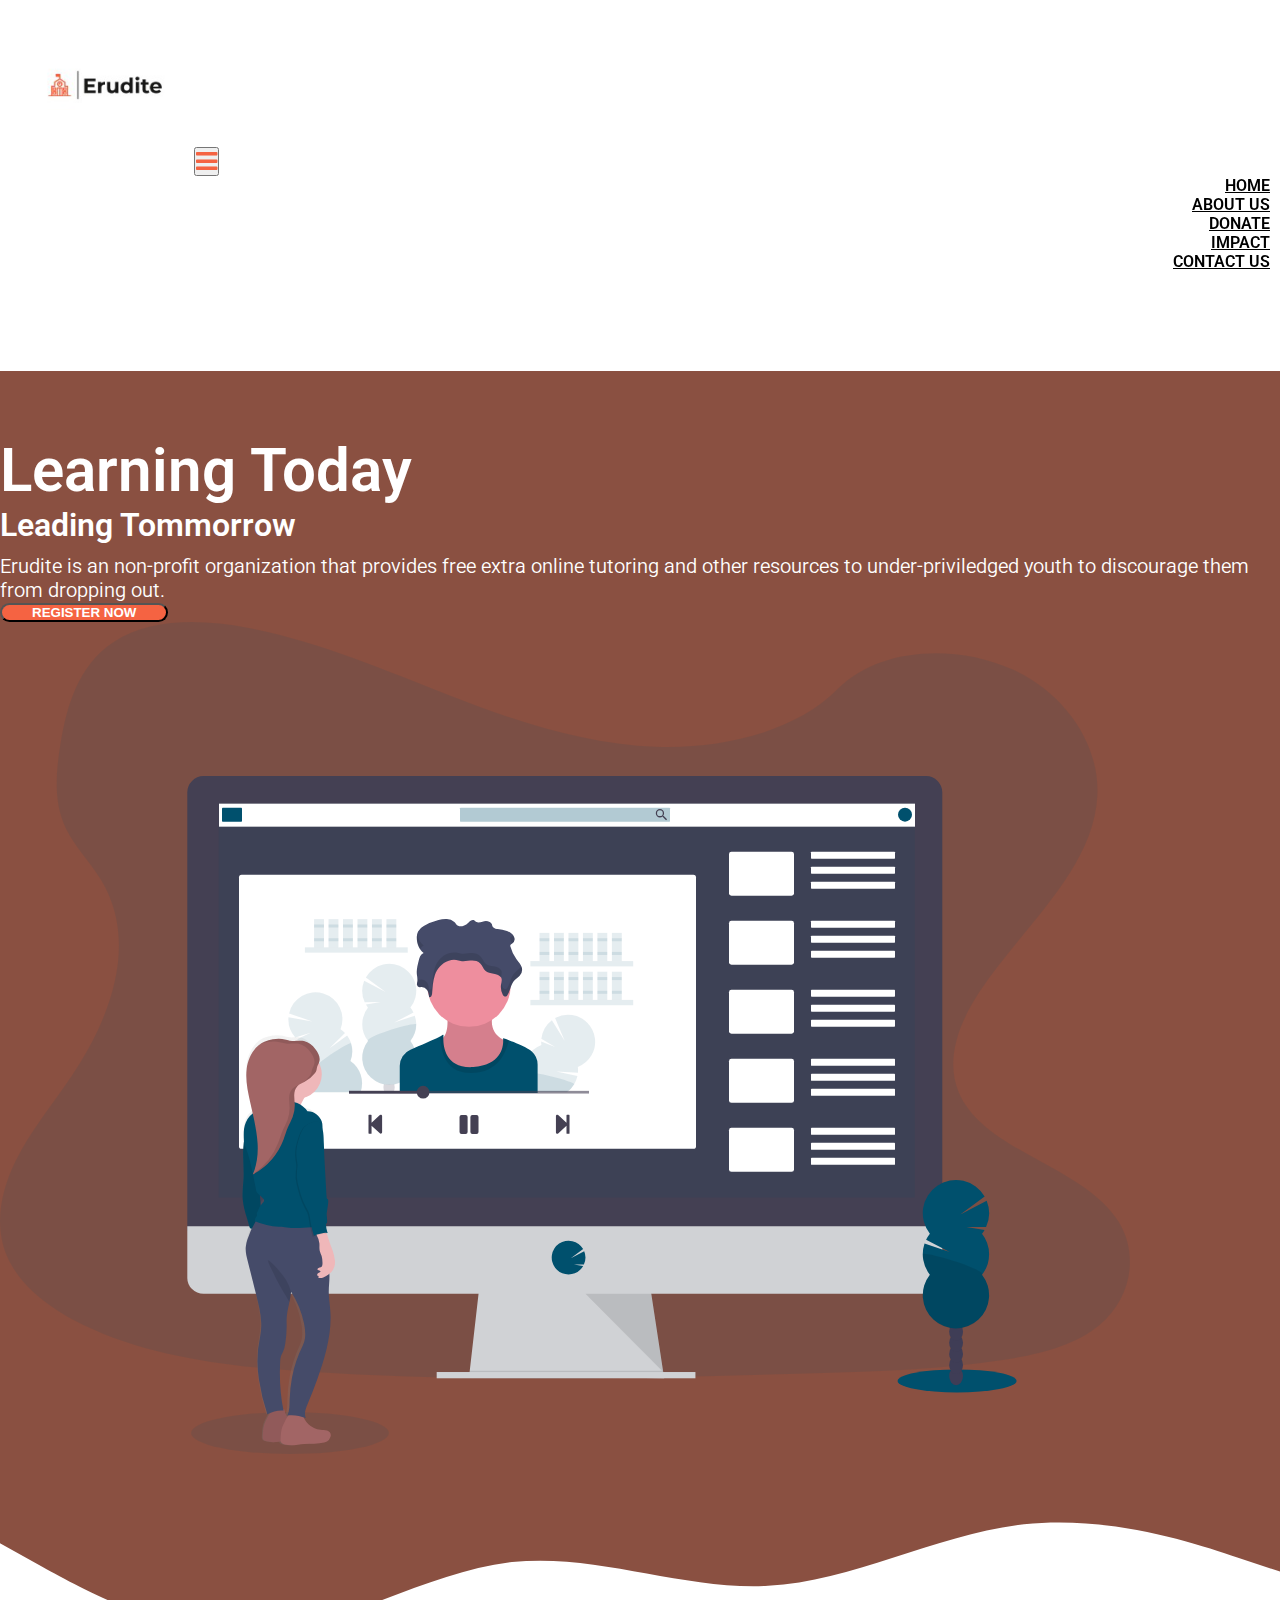
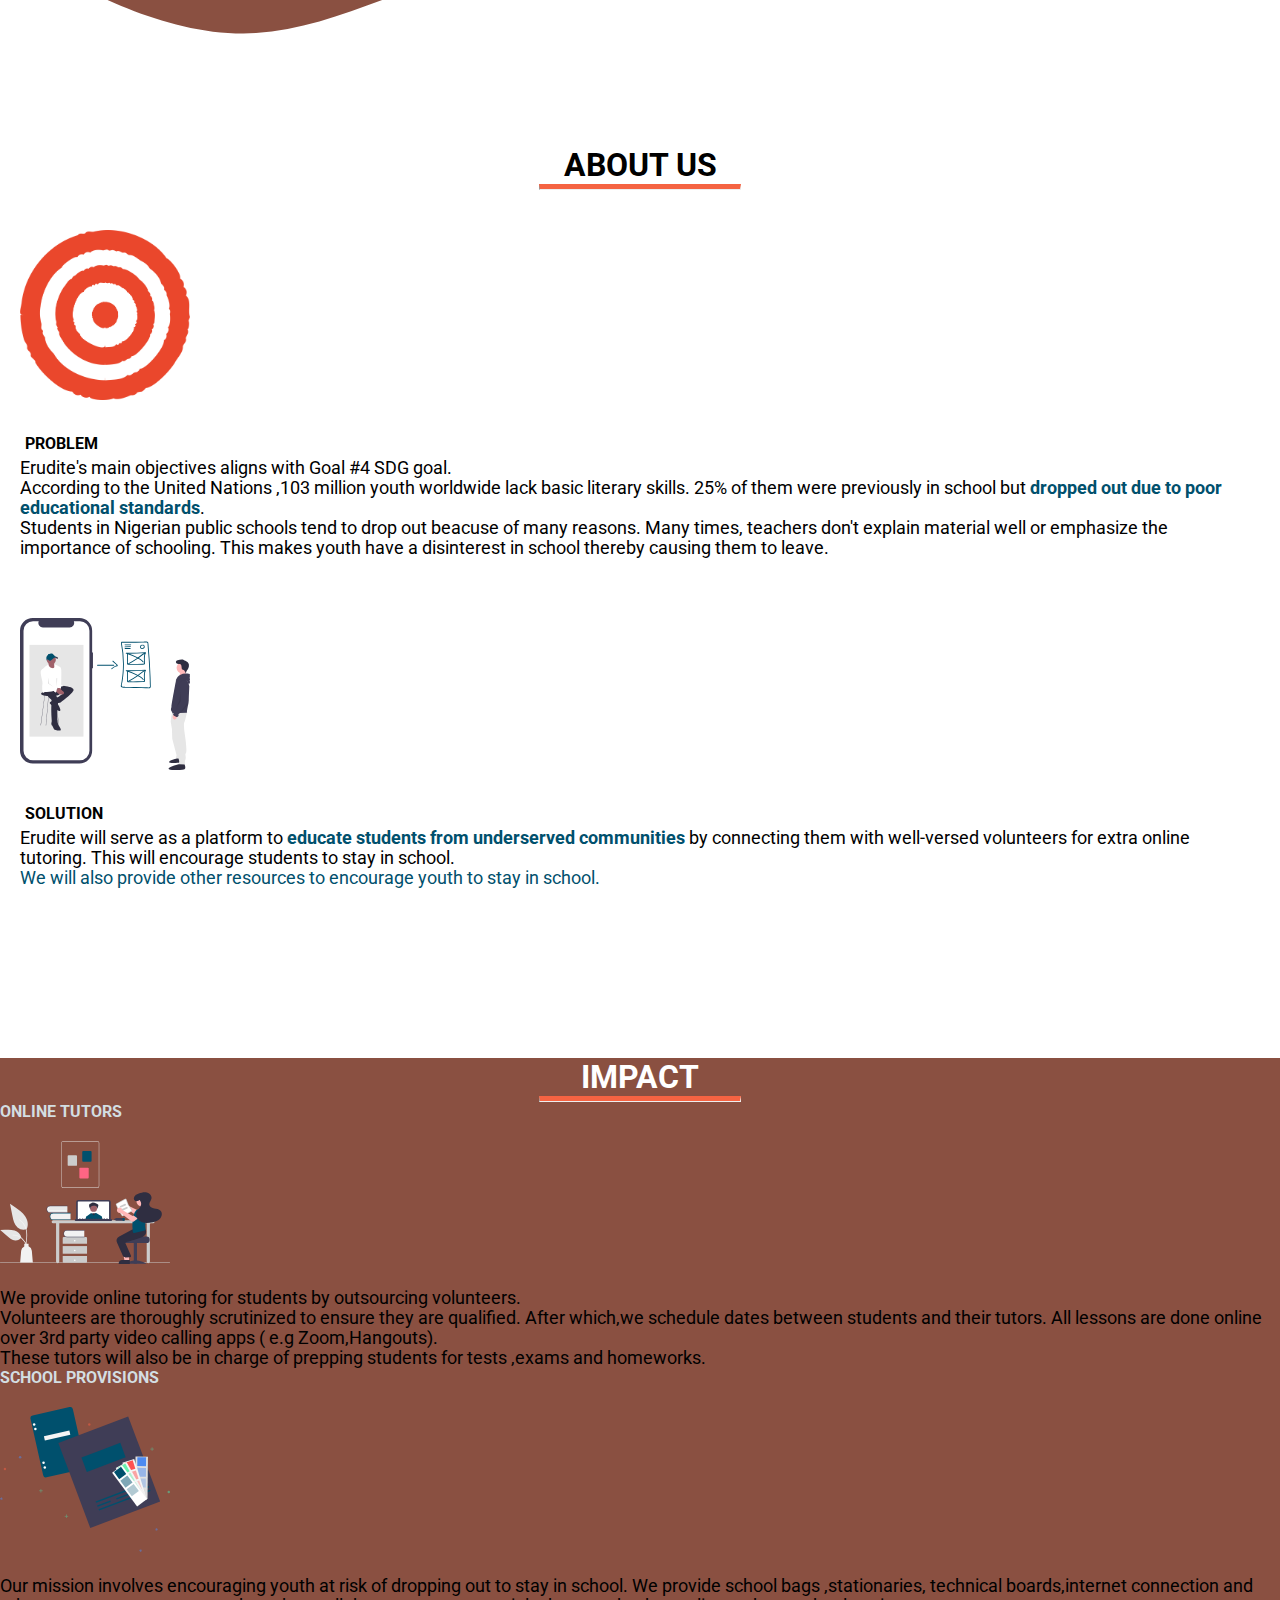
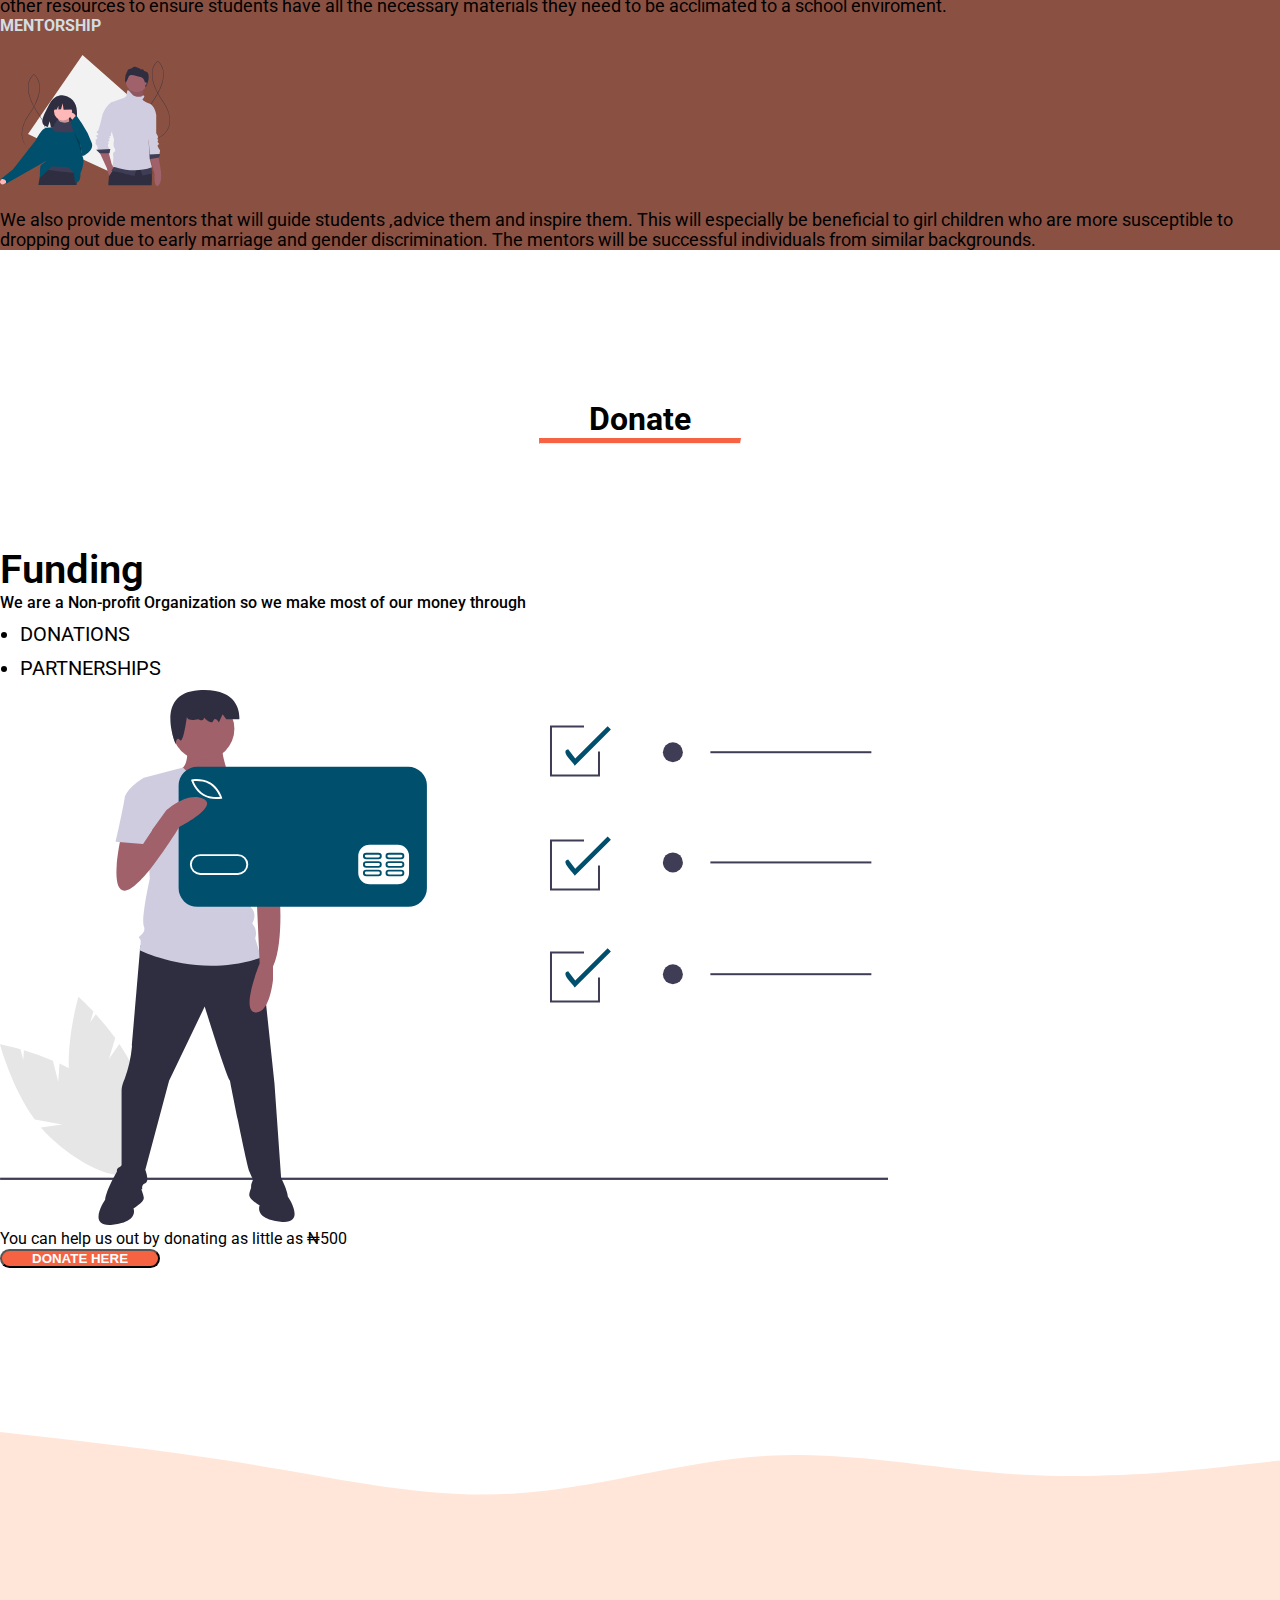
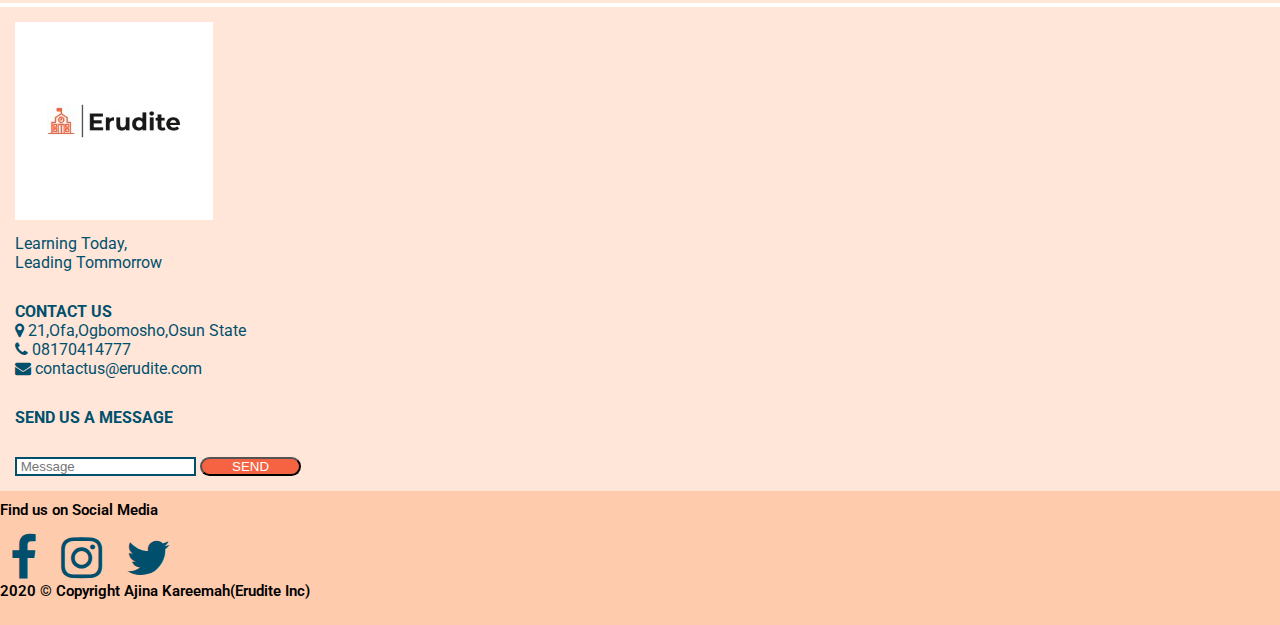
==== commit 68842ce0: "Update.html" ====
--- a/index.html
+++ b/index.html
@@ -91,7 +91,7 @@
                 <div class="row">
                     <div class="col-md-6 services ">
                         <img src="images/bermuda-777.png" class="service-img" alt="target">
-                        <h4>PROBLEM  </h4>
+                        <h4 class="au-title" >PROBLEM  </h4>
                         <div class="au-txt">
                             <p>Erudite's main objectives aligns with Goal #4 SDG goal. </p>
                             <p > According to the United Nations ,103 million youth worldwide lack basic literary skills. 25% of them were previously in
@@ -99,8 +99,7 @@
                             </p>
                             <p>Students in Nigerian public schools tend to drop out  beacuse of many reasons. Many times, teachers
                                 don't explain material well or emphasize the importance of schooling. This makes youth 
-                                have a disinterest in school thereby causing them to leave. We will also provide other resources to 
-                                encourage youth to stay  in school.
+                                have a disinterest in school thereby causing them to leave. 
                             </p>
 
 
@@ -110,38 +109,26 @@
 
                     <div class="col-md-6 services mservice">
                         <img src="images/volunteer.svg" class="service-img" alt="target">
-                        <h4> SOLUTION </h4>
+                        <h4 class="au-title" > SOLUTION </h4>
                         <div class="au-txt">
                             <p>
                                 Erudite will serve as a platform to <b class="emphasized-txt"> educate students from underserved communities </b>
                                  by connecting them with well-versed volunteers for extra online tutoring. This will encourage students to stay in school.
                             </p>
-                            <!-- <p>Individuals from all over the world volunteer to tutor a student for a minimum of 1 hour 
-                                every two days. Students also apply as "tutees" and get placed with an individual that best matches
-                                their learning conditions. Individuals who volunteer  would  have been scrutinized thoroughly for their 
-                                academic capabilities. Classes will be held online at the times participants have 
-                                specified.
-                            </p> -->
+                            <p class="emphasized-txt">
+                                We will also provide other resources to 
+                                encourage youth to stay  in school.
+                            </p>
+                           
                         </div>
                       
-                    </div>
-
-                    <!-- <div class="col-md-4 services mservice">
-                        <img src="images/impact.svg"  class="service-img" alt="impact">
-                        <h4> IMPACT</h4>
-                        
-                        <div class="au-txt">
-                            <p>
-
-                            </p>
-                        </div>
-                    </div> -->
-
-                </div>
-               
-            </div>
-        </section>
-
+                    </div>                
+                </div>               
+            </div>
+        </section>
+
+      
+      
         <!--IMPACT-->
         <section class="py-5" id="impact">
             <div class="container">
@@ -152,32 +139,32 @@
                             <h4  class="im-title">ONLINE TUTORS</h4>
                             <img src="images/tutors.svg" class="im-img" alt="">
                             <div class="im-txt">
-                                <p> We provide online tutoring for students by outsourcing volunteers.</p>
+                                <p class="d-emphasized-txt" > We provide online tutoring for students by outsourcing volunteers.</p>
                                 <p>Volunteers are thoroughly scrutinized to ensure they are qualified. After which,we schedule dates between students
-                                    and their tutors. All lessons are done over 3rd party video calling apps ( e.g Zoom,Hangouts).
+                                    and their tutors. All lessons are done  online over 3rd party video calling apps ( e.g Zoom,Hangouts).
                                 </p>
                                 <p>
                                     These tutors will also be in charge of prepping students for tests ,exams and homeworks.
                                 </p>
-                            </div>
-                           
+                            </div>                          
                             
                         </div>
                         <div class="col-md-4 text-white">
                             <h4 class="im-title">SCHOOL PROVISIONS</h4>
                             <img src="images/books.svg " class="im-img" alt="">
                             <div class="im-txt">
-                                <p>Our mission involves encouraging youth at risk of dropping out to stay in school. We provide 
-                                    school bags ,stationaries, technical boards,internet connection and other resources to ensure students have
+                                <p>Our mission involves encouraging youth at risk of dropping out to stay in school. <span class="d-emphasized-txt">We provide 
+                                    school bags ,stationaries, technical boards,internet connection and other resources</span>  to ensure students have
                                    all the necessary materials they need to be  acclimated to a school enviroment.
                                </p>
                             </div>
                         </div>
+
                         <div class="col-md-4 text-white">
                             <h4 class="im-title">MENTORSHIP</h4>
                             <img src="images/mentor.svg" class="im-img"alt="">
                            <div class="im-txt">
-                            <p> We also provide mentors that will guide students ,advice them and inspire them. This will especially be 
+                            <p> <span class="d-emphasized-txt"> We also provide mentors that will guide students ,advice them and inspire them.</span> This will especially be 
                                 beneficial to girl children who are more susceptible to dropping out due to early marriage and gender 
                                 discrimination. The mentors will be successful individuals from similar backgrounds.
                             </p>
@@ -185,11 +172,10 @@
                         </div>
                     </div>
 
-                </div>
-
-                  
-        </section>
-
+                </div>                  
+        </section>
+
+       
         <!---DONATE-->
 
         <section id="donate">
@@ -202,18 +188,16 @@
                         <p class="lead" style="font-weight: 500;"  >We are a Non-profit Organization so we make most of our money through</p>
                         <ul>
                             <li style="font-size: 1.25rem; font-weight: 400;">DONATIONS</li>
+                            <li style="font-size: 1.25rem; font-weight: 400;">PARTNERSHIPS</li>
                         </ul>
 
                     </div>
-
                     <div class="col-md-6">
                         <img src="images/payments.svg" class="img-fluid" alt="">
                         <p class="lead" style="font-weight: 400;">You can help us out by donating as little as &#8358;500</p>
                        
                     </div>
-                </div>
-
-                
+                </div>                
             </div>
 
             <div class="container">
@@ -223,17 +207,15 @@
                     </div>
                 </div>
             </div>
-
-        </section>
-
-        
-       
-
-       
+        </section>       
+             
     </main>
 
+
+
+
     <footer>
-        <!--Contact US-->
+        <!--Contact Us-->
         <div class="wave-container">
             <img src="images/wave2.svg">
         </div>
--- a/style.css
+++ b/style.css
@@ -1,11 +1,33 @@
+
+   /*GENERAL STYLING*/
 * {
     margin: 0;
     padding: 0;
 }
 
+html{
+    scroll-behavior: smooth;
+}
+
 body{ 
    background-color: white;
    font-family:'Roboto', sans-serif;
+}
+
+.title{
+    text-align: center;
+}
+.title-line{
+    border-top: 5px solid #F56342;
+   text-align: center;
+   width: 200px;
+   margin-left: auto;
+   margin-right: auto;
+   display: block;
+}
+
+.emphasized-txt{
+    color:  #00506D !important ;
 }
 
 /*Navigation */
@@ -48,7 +70,7 @@
     outline: none !important;
 }
 
-/* CONTENTS*/
+             /* CONTENTS*/
 
    /*Hero*/
 
@@ -59,7 +81,7 @@
     margin-top: 100px;
 }
 
-     /*I used the same button class for donate button*/
+     /*I used the styling of hero button for all buttons*/
 .hero-btn{
     color: white !important;
     background-color: #F56342 !important ;
@@ -80,6 +102,16 @@
     font-weight: 600;
 
 }
+.sm-promo-title{
+    font-weight: 600 ;
+    font-size: 2rem ;
+}
+
+.hero-txt{
+    font-weight: 350;
+    font-size: 1.25rem;
+    padding-top: 10px;
+}
 
 .wave-container {
     background:white;
@@ -88,13 +120,21 @@
     display: block;
   }
 
+
+
+     /*ABOUT US*/
+
+     #about-us{
+         padding-bottom: 50px;
+     }
   #services{
       padding:80px 0 ;
   }
 
 
   .service-img{
-      width: 150px;
+      width: 170px;
+
       margin-top:20px;
 
   }
@@ -105,52 +145,47 @@
 
   }
 
-  .mservice{
-      color: #003447;
-  }
-
+  
   .services{
       padding: 20px;
   }
 
+ .au-txt{
+    font-weight: 350;
+    font-size: 1.1rem;
+    font-weight: 400;
+ }
+
  
-
-  .title{
-      text-align: center;
-  }
-
-  .title::before {
-    content: '';
-    background: #F56342 ;
-    text-align: center;
-    height: 5px;
-    width: 200px;
-    margin-left: auto;
-    margin-right: auto;
-    display: block;
-    transform: translateY(63px);
-
-}
-
-.title::after {
-    content: '';
-    background: #F56342 ;
-    text-align: center;
-    height: 10px;
-    width: 50px;
-    margin-left: auto;
-    margin-right: auto;
-    margin-bottom: 40px;
-    display: block;
-    transform: translateY(8px);
-
-}
+/* IMPACT*/
+
+#impact {
+    margin:100px 0;
+    background-color:  #8A5041;
+}
+
+.im-title{
+    color:  #d3dee2 ;
+}
+
+.im-txt{
+    font-weight: 350;
+    font-size: 1.1rem;
+    font-weight: 400;
+}
+.im-img{
+    width: 170px;
+    margin-top:20px;
+    padding-bottom: 20px;
+}
+
 /* Donate*/
 
 #donate{
-    background-color: #8A5041;
+    background-color: white;
     padding-bottom: 50px;
     padding-top: 50px;
+    color: black;
 
 }
 
@@ -158,7 +193,7 @@
     font-size: 40px;
     font-weight: 600;
     margin-top: 8% ;
-    color: white;
+    color: black;
 }
 
 #donate ul li{
@@ -169,26 +204,7 @@
     margin-left: 20px; 
 }
 
-/* TESTIMONIALS*/
-
-#testimonials {
-    margin:100px 0;
-}
-
-img.rounded-circle {
-    width: 200px;
-    height: 200px;
-    object-fit: cover;
-    border: 7px solid #F56342;
-}
-
-.slider-item{
-    display: none;
-}
-
-.active-slider-item{
-    display: block;
-}
+
 
 
 /*Social Media /Contact Us*/
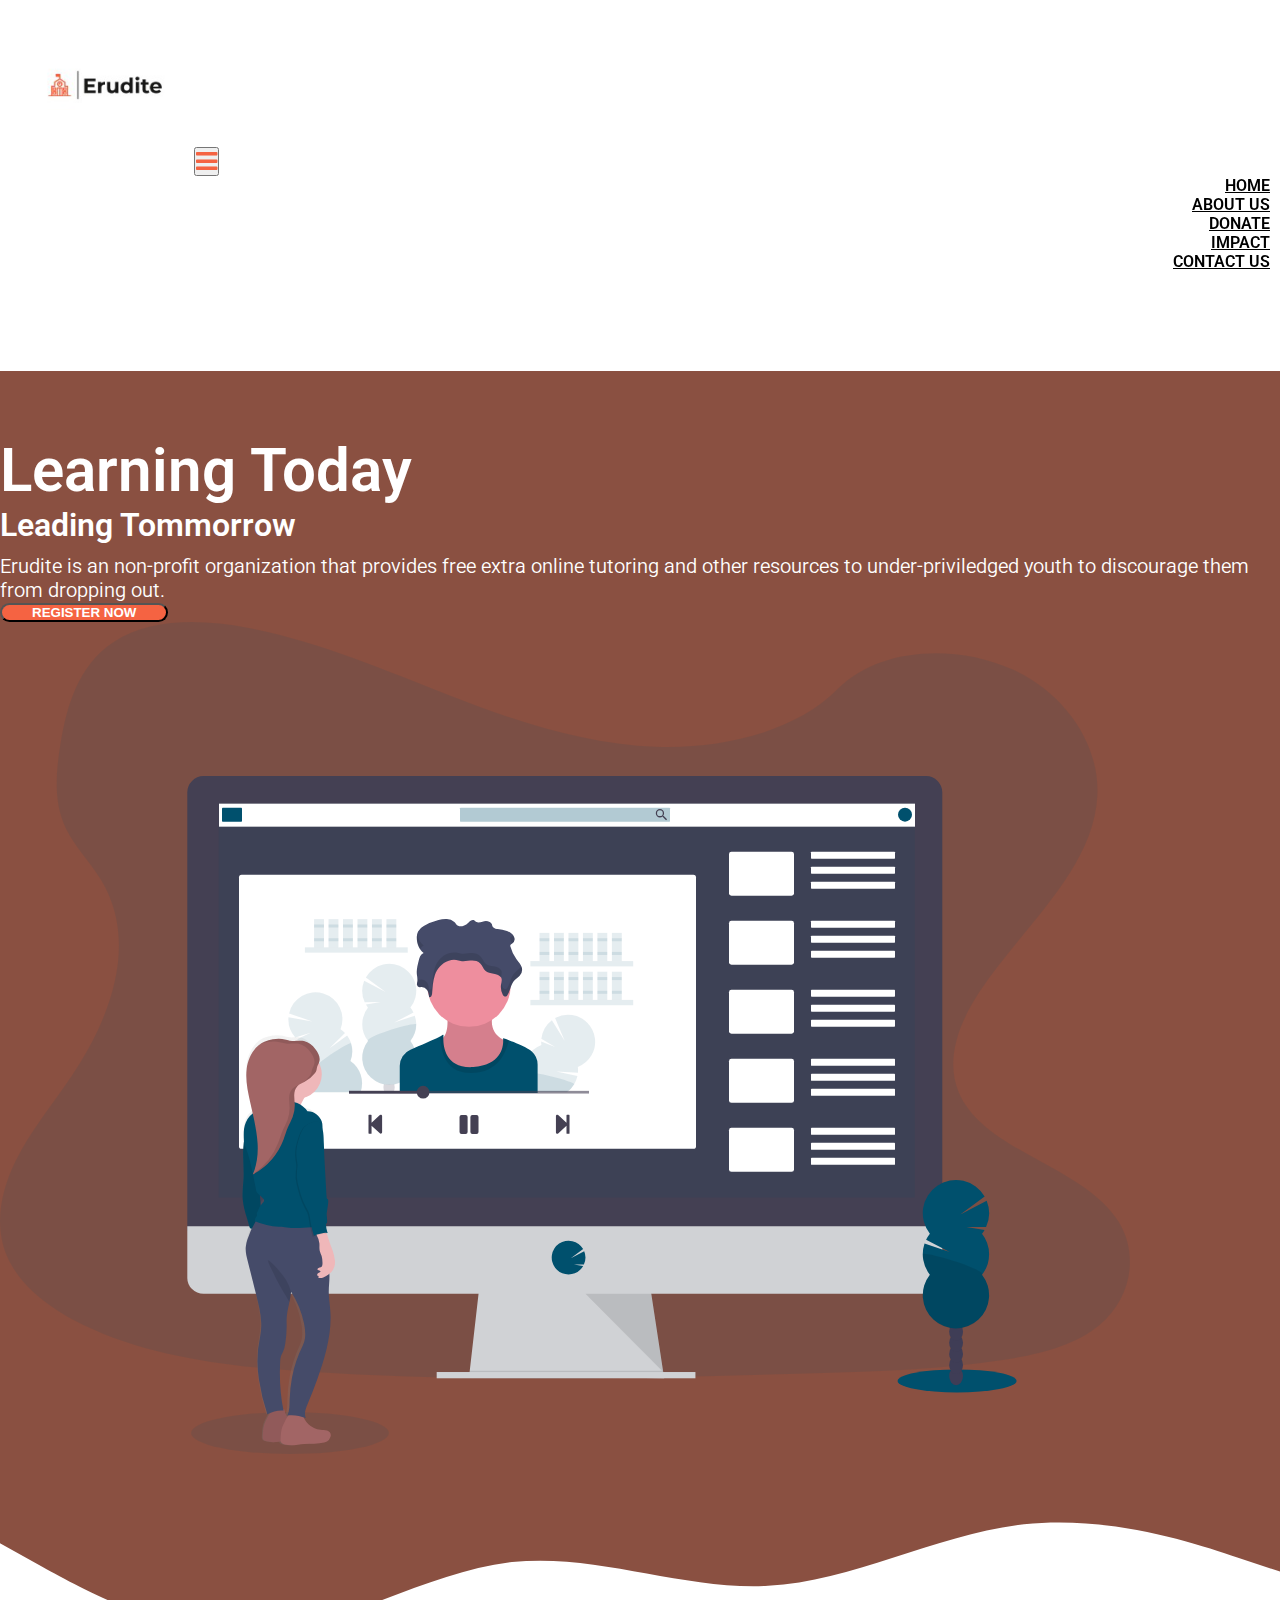
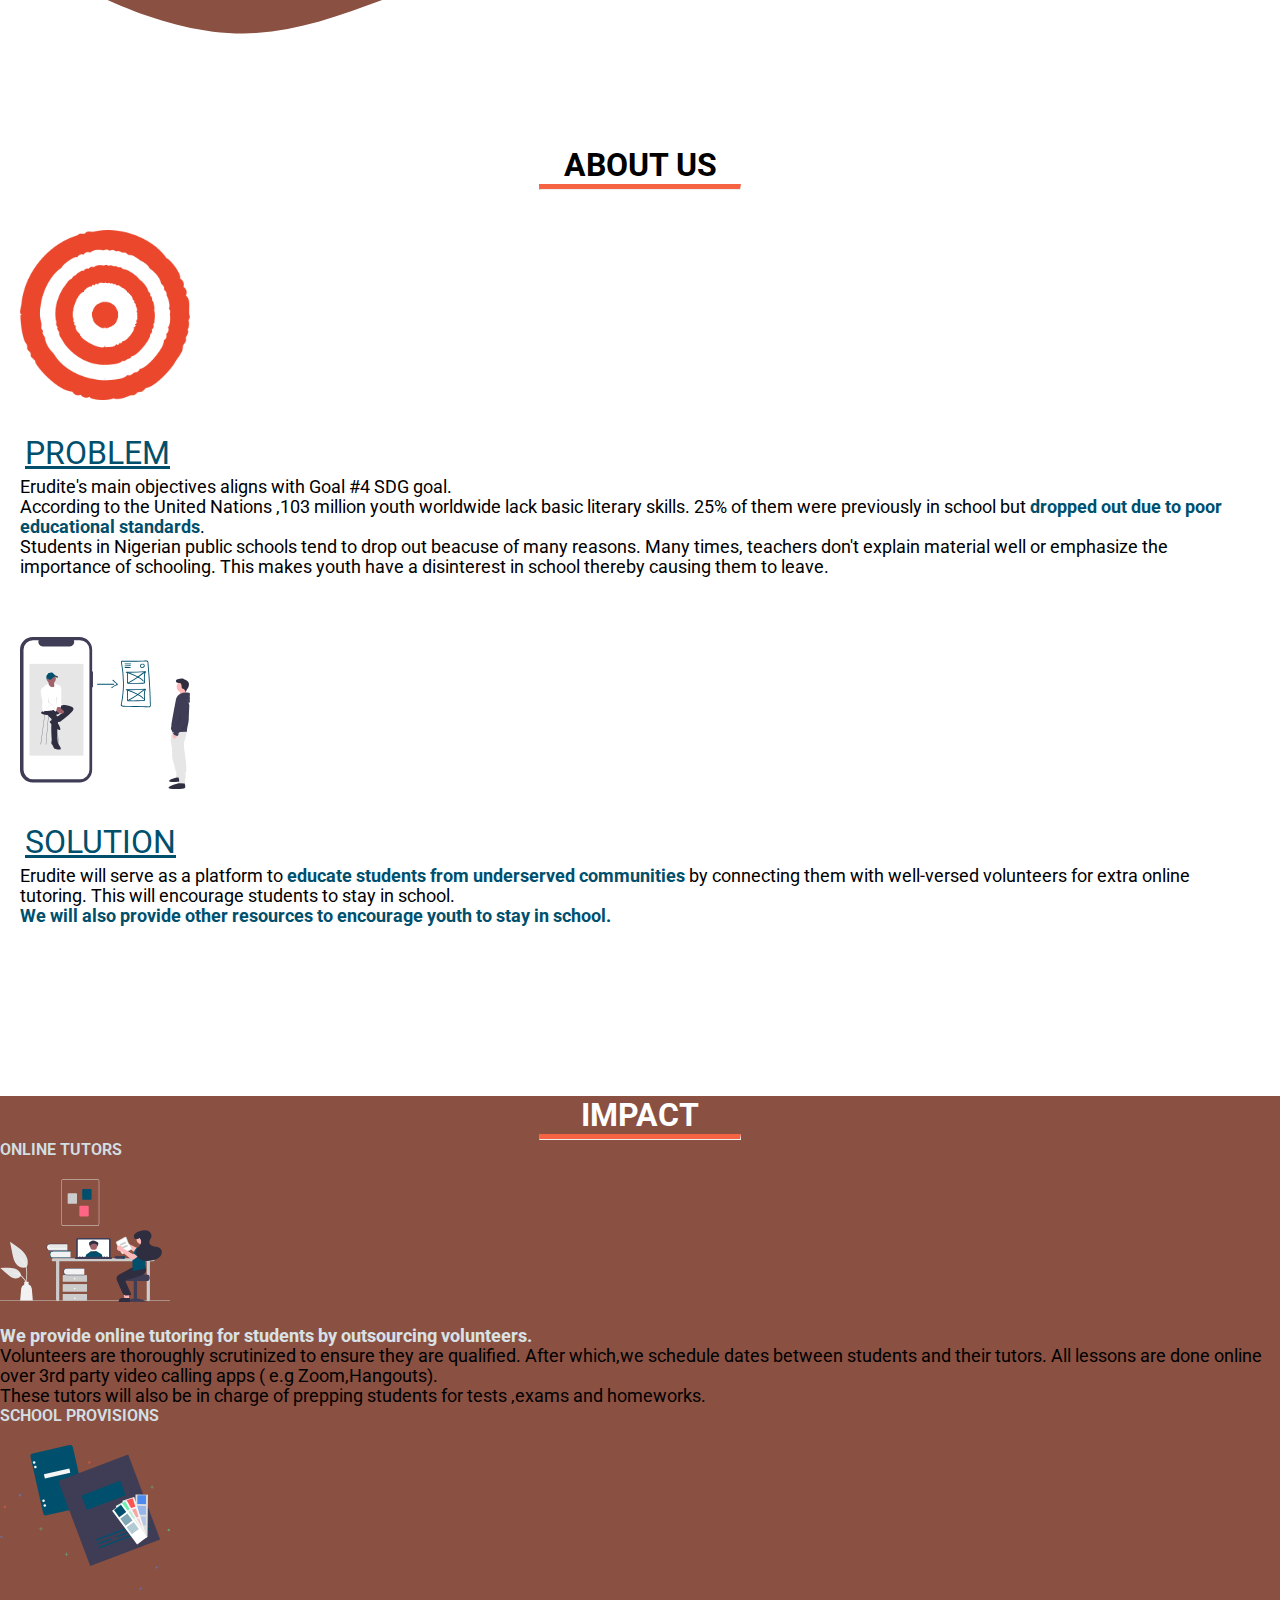
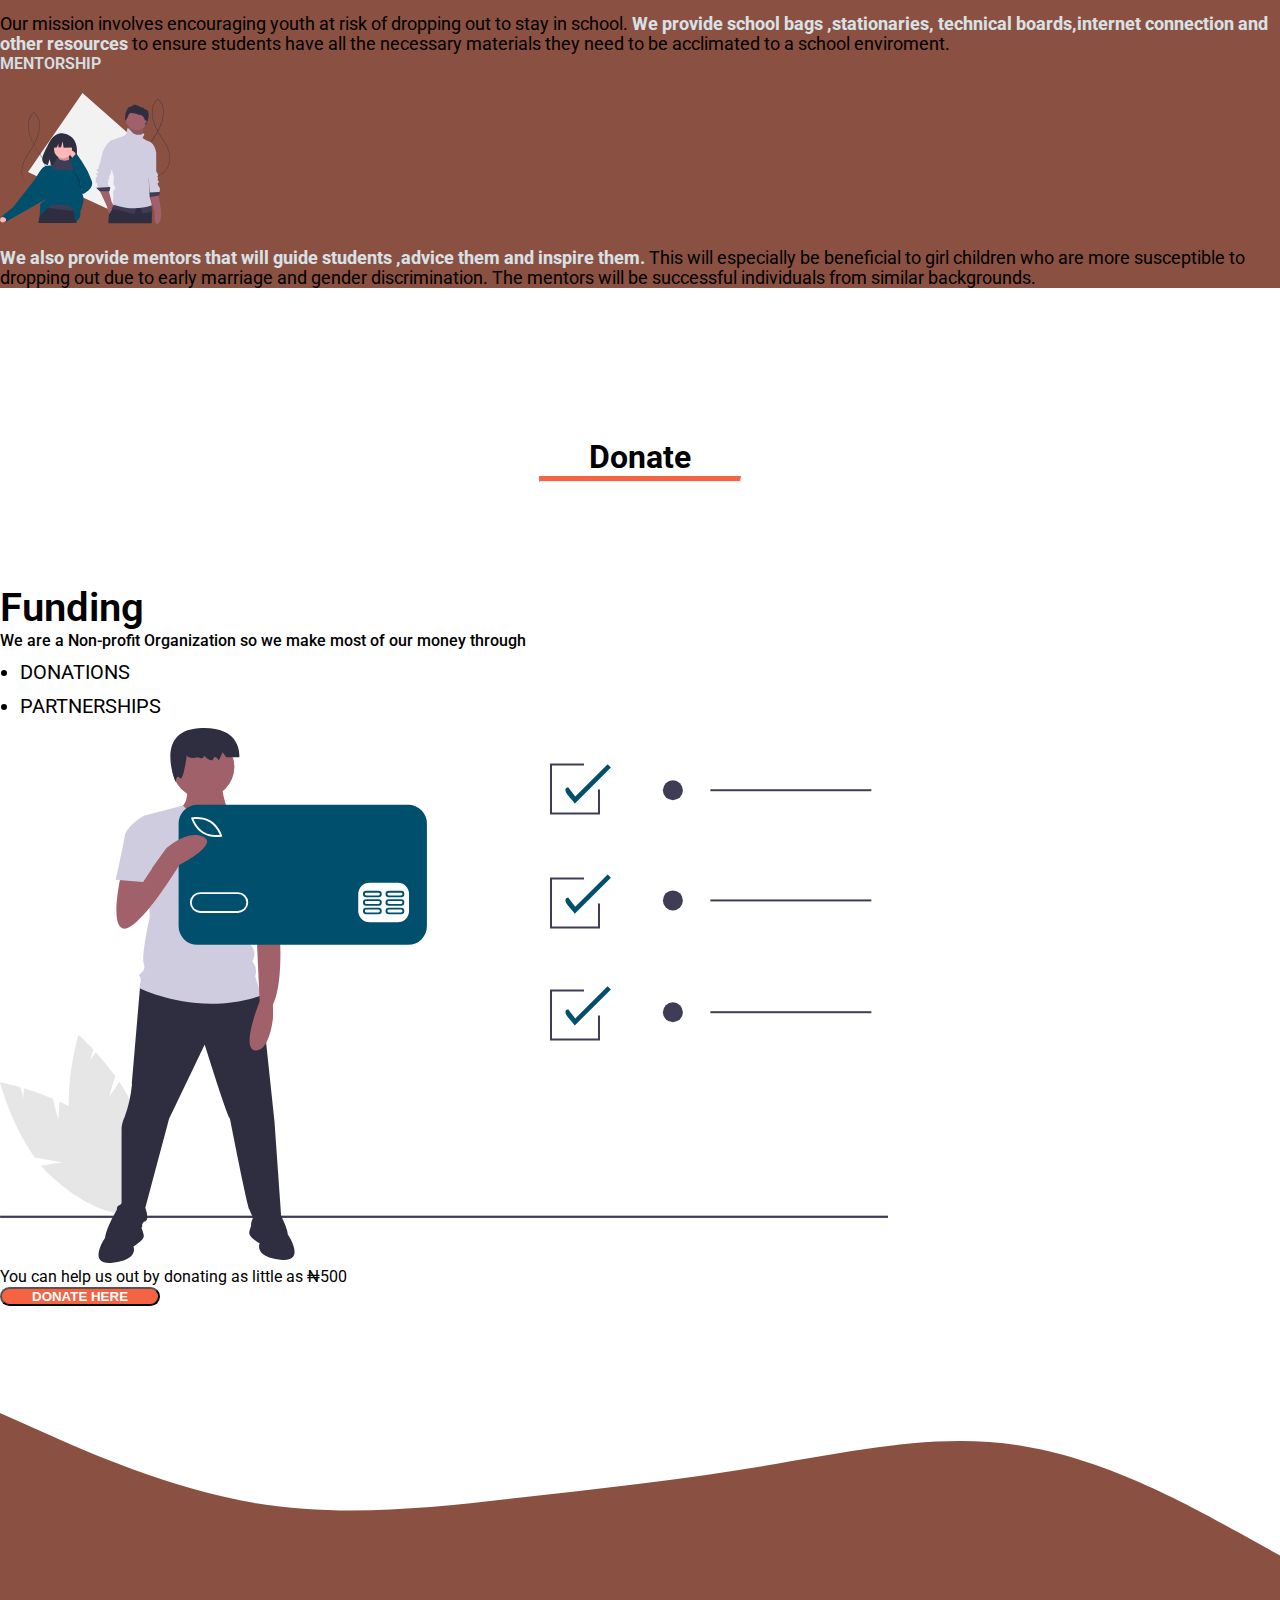
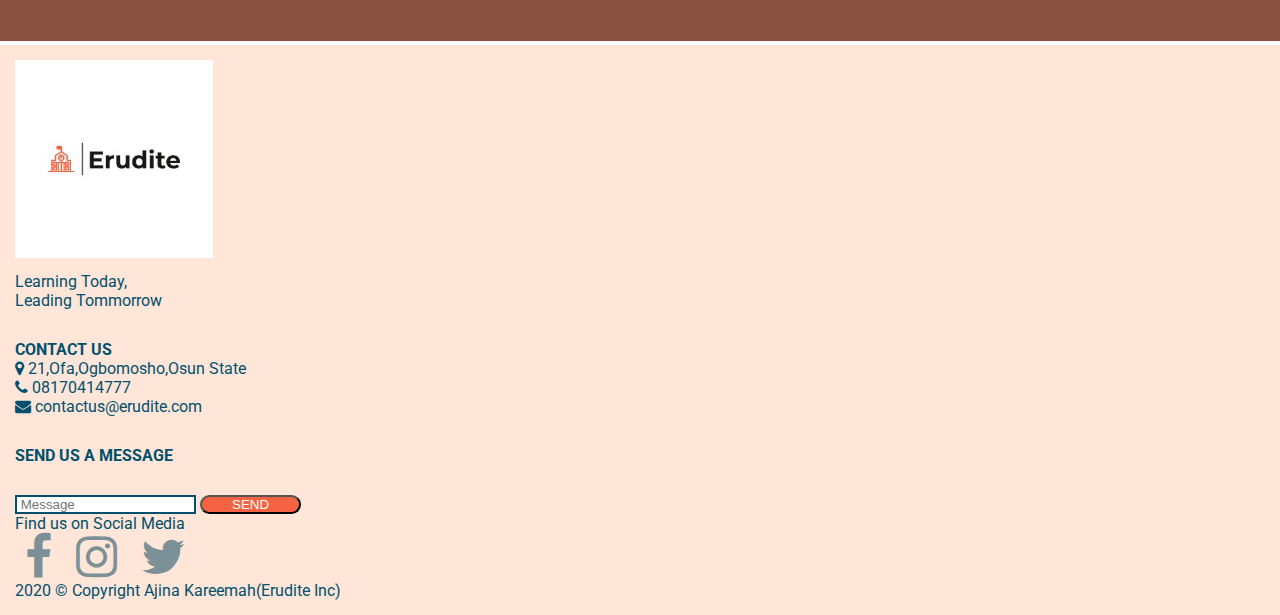
==== commit c75cc5a2: "Update index.html" ====
--- a/index.html
+++ b/index.html
@@ -57,7 +57,7 @@
 
         <section id="hero" id="top">
 
-            <div class="container">
+            <div class="container hero-container">
                 <div class="row">
                     <div class="col-md-6">
                         <p class="promo-title">Learning Today</p>
@@ -217,7 +217,7 @@
     <footer>
         <!--Contact Us-->
         <div class="wave-container">
-            <img src="images/wave2.svg">
+            <img src="images/wave3.svg">
         </div>
 
         <div id="footer">
@@ -244,30 +244,25 @@
                         <p><b>SEND US A MESSAGE</b></p>
                         <input type="email" class="form-control" placeholder=" Message">
                         <button type="button" class="btn hero-btn" style="margin-top: 30px;"> SEND</button>
-                    </div>
-                </div>
-            </div>
-
-        </div>
-
-         
-        <section id="social-media">
-            <div class="container text-center">
-                <p>Find us on Social Media</p>
-                <div class="social-icons">
-                    <a href="#"><i class="fa fa-facebook fa-3x" aria-hidden="true"></i></a>
-                    <a href="#"><i class="fa fa-instagram fa-3x" aria-hidden="true"></i></a>
-                    <a href="#"><i class="fa fa-twitter fa-3x" aria-hidden="true"></i></a>
-
-                </div>
-                <div>
-                    <p> 2020 &copy; Copyright  Ajina Kareemah(Erudite Inc)</p>
-                </div>
-            </div>
-
-        </section>
-
-
+
+                        <div class="social">
+                            <div class="social-txt text-left">
+                                <p>Find us on Social Media</p>
+                                <div class="social-icons">
+                                    <a href="#"><i class="fa fa-facebook fa-3x" aria-hidden="true"></i></a>
+                                    <a href="#"><i class="fa fa-instagram fa-3x" aria-hidden="true"></i></a>
+                                    <a href="#"><i class="fa fa-twitter fa-3x" aria-hidden="true"></i></a>
+                
+                                </div>
+                                <div>
+                                    <p> 2020 &copy; Copyright  Ajina Kareemah(Erudite Inc)</p>
+                                </div>
+                        </div>
+                    </div>
+                </div>
+            </div>
+
+        </div>       
     </footer>
 
    
--- a/style.css
+++ b/style.css
@@ -28,6 +28,14 @@
 
 .emphasized-txt{
     color:  #00506D !important ;
+    font-weight: 700 !important;
+}
+ /* emphasized txt in a dark background*/
+.d-emphasized-txt{
+     color: #d8e1e6 !important;
+     font-weight: 750 !important;
+
+   
 }
 
 /*Navigation */
@@ -150,6 +158,13 @@
       padding: 20px;
   }
 
+  .au-title{
+      text-decoration: underline;
+      font-weight: 400 !important;
+      font-size: 2rem !important;
+      color: #00506D;
+  }
+
  .au-txt{
     font-weight: 350;
     font-size: 1.1rem;
@@ -166,6 +181,7 @@
 
 .im-title{
     color:  #d3dee2 ;
+    font-weight: 650 !important;
 }
 
 .im-txt{
@@ -222,7 +238,7 @@
 .social-icons a{
     text-decoration: none;
     padding: 10px;
-    color: #00506D;
+    color: #7c9097;
     transition: 0.5s;
 }
 
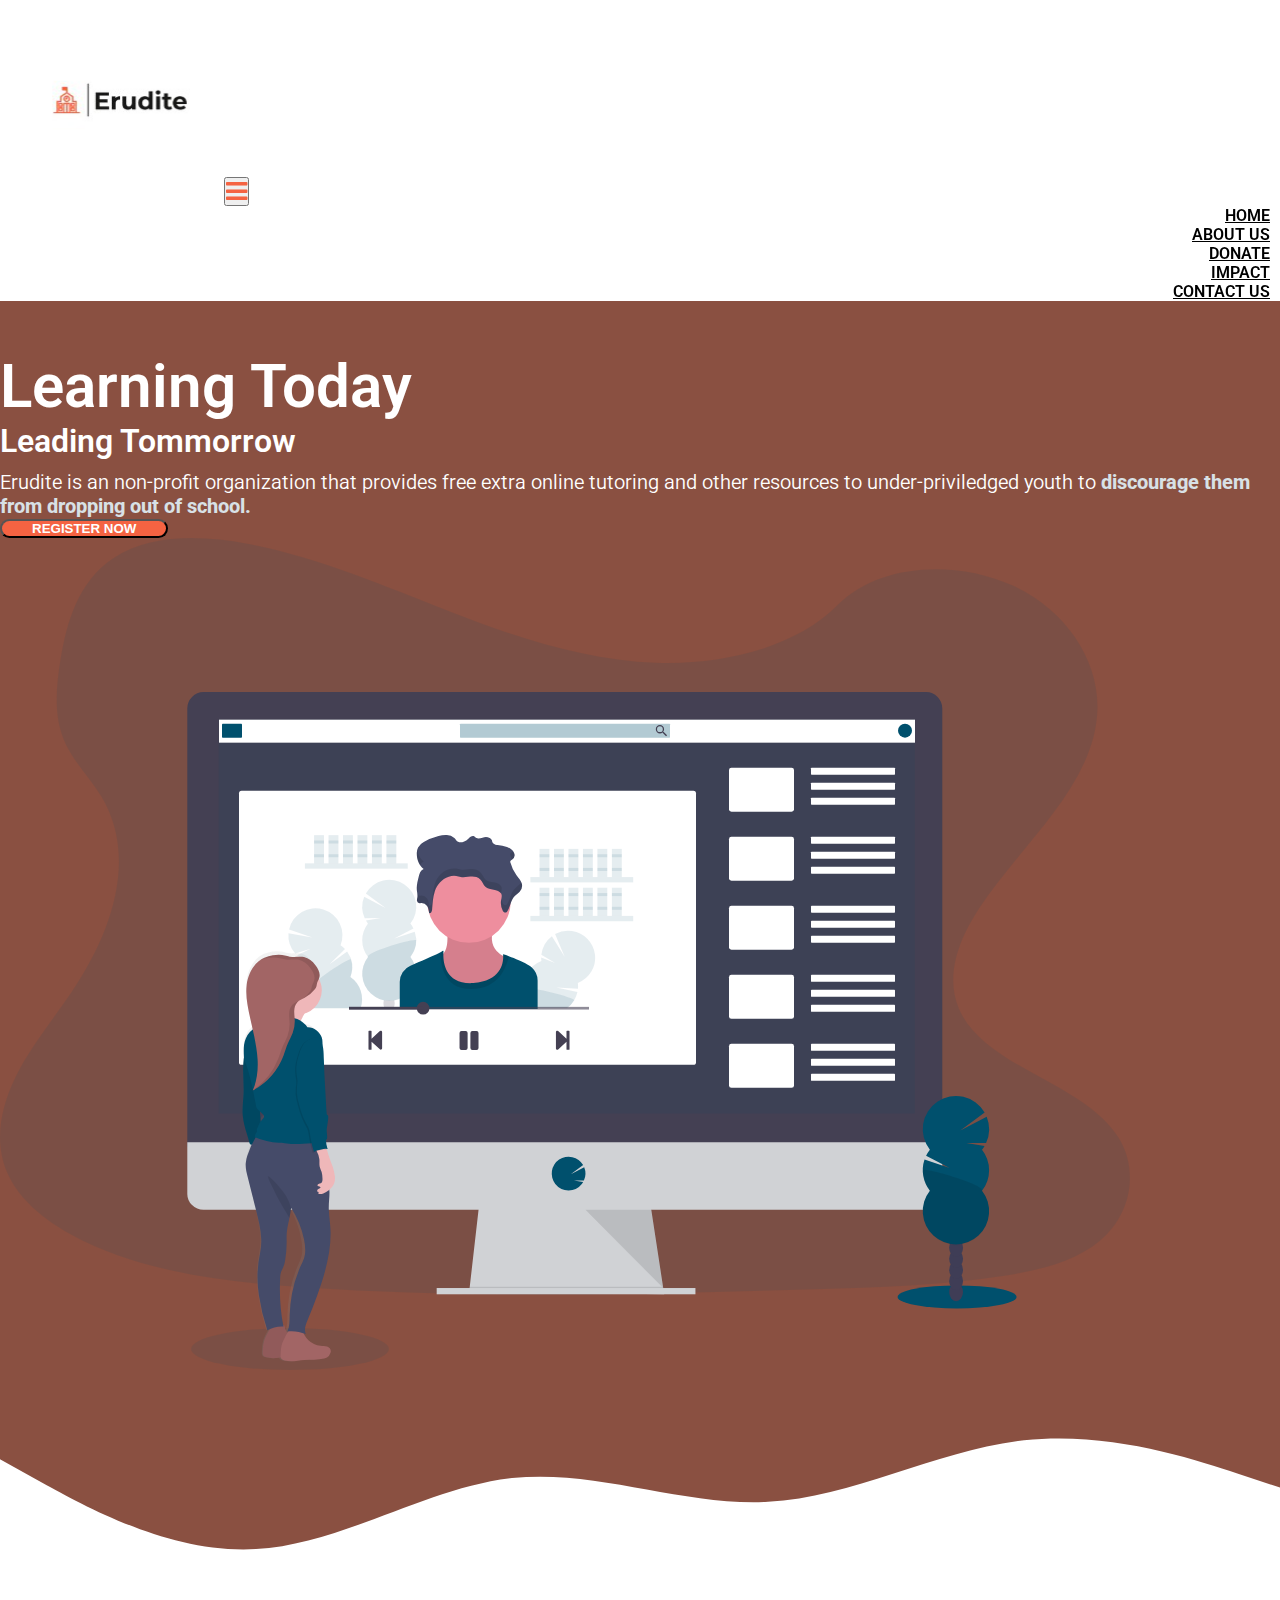
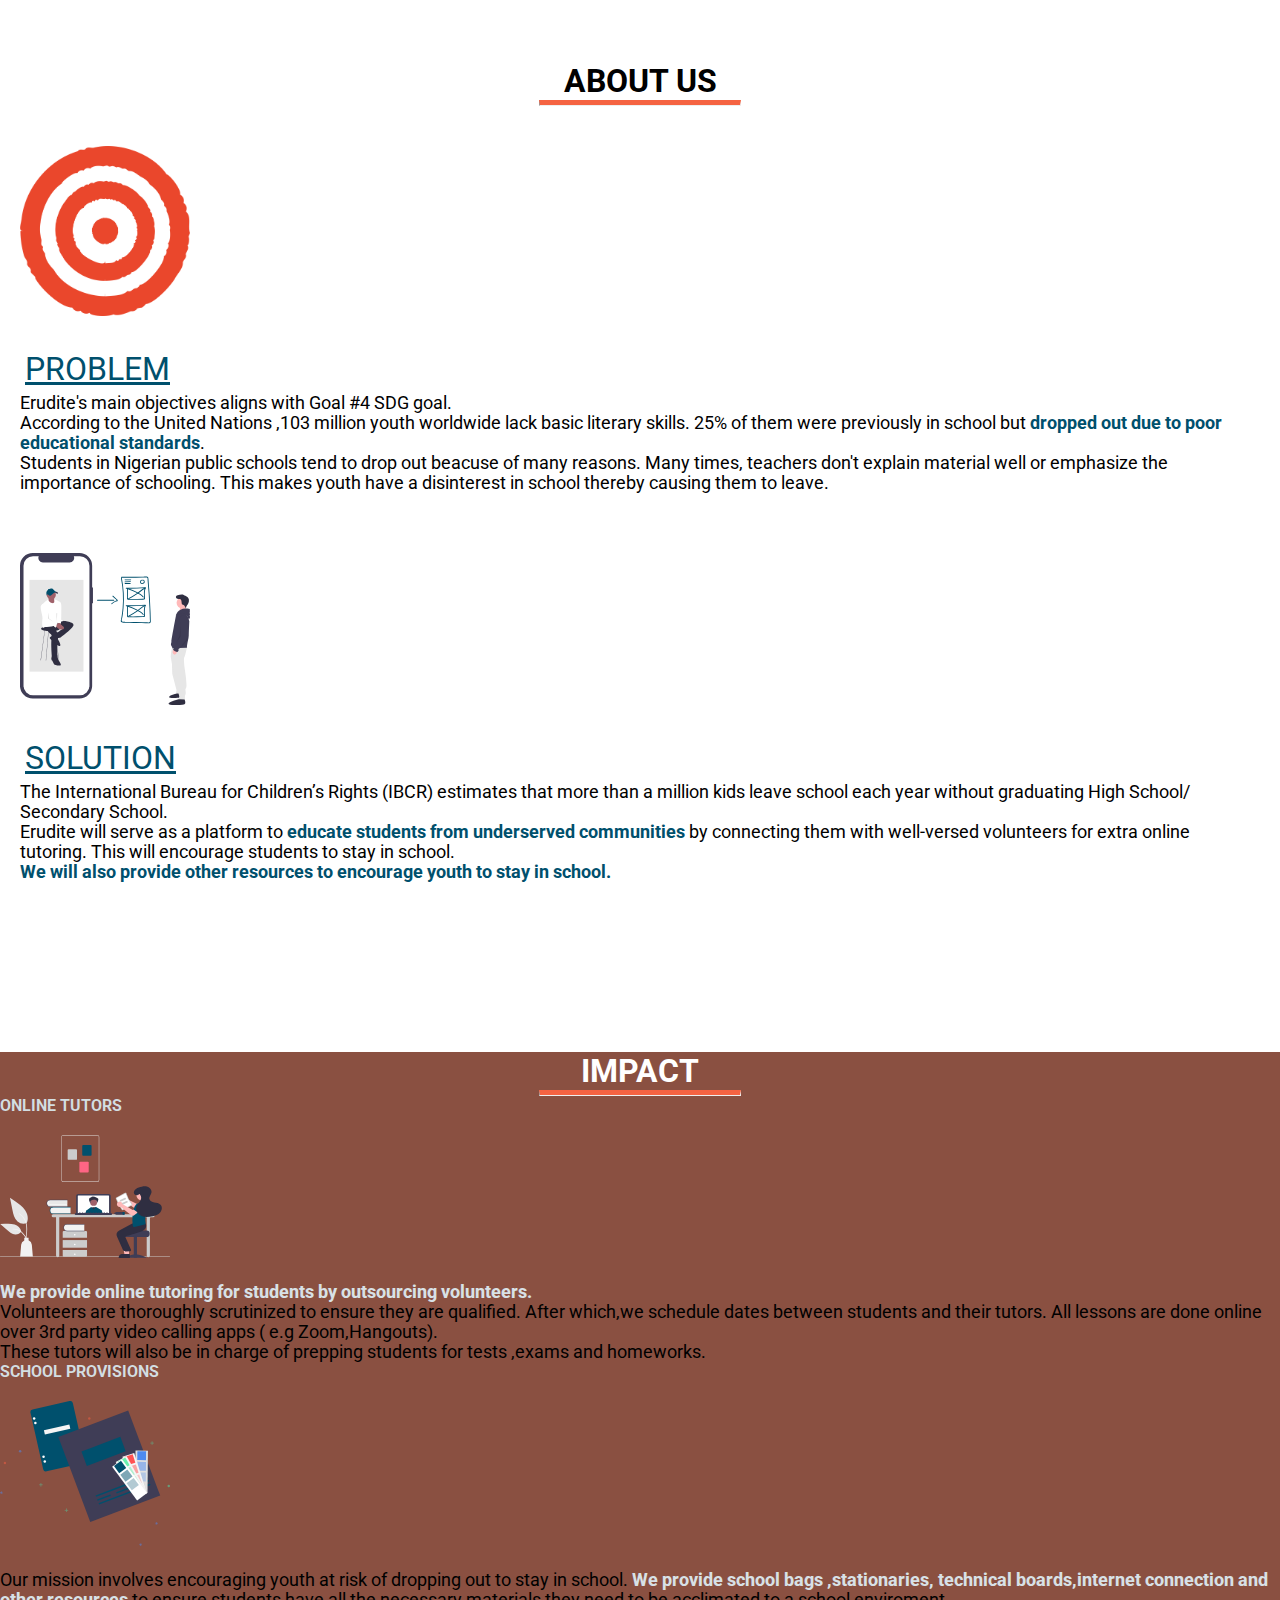
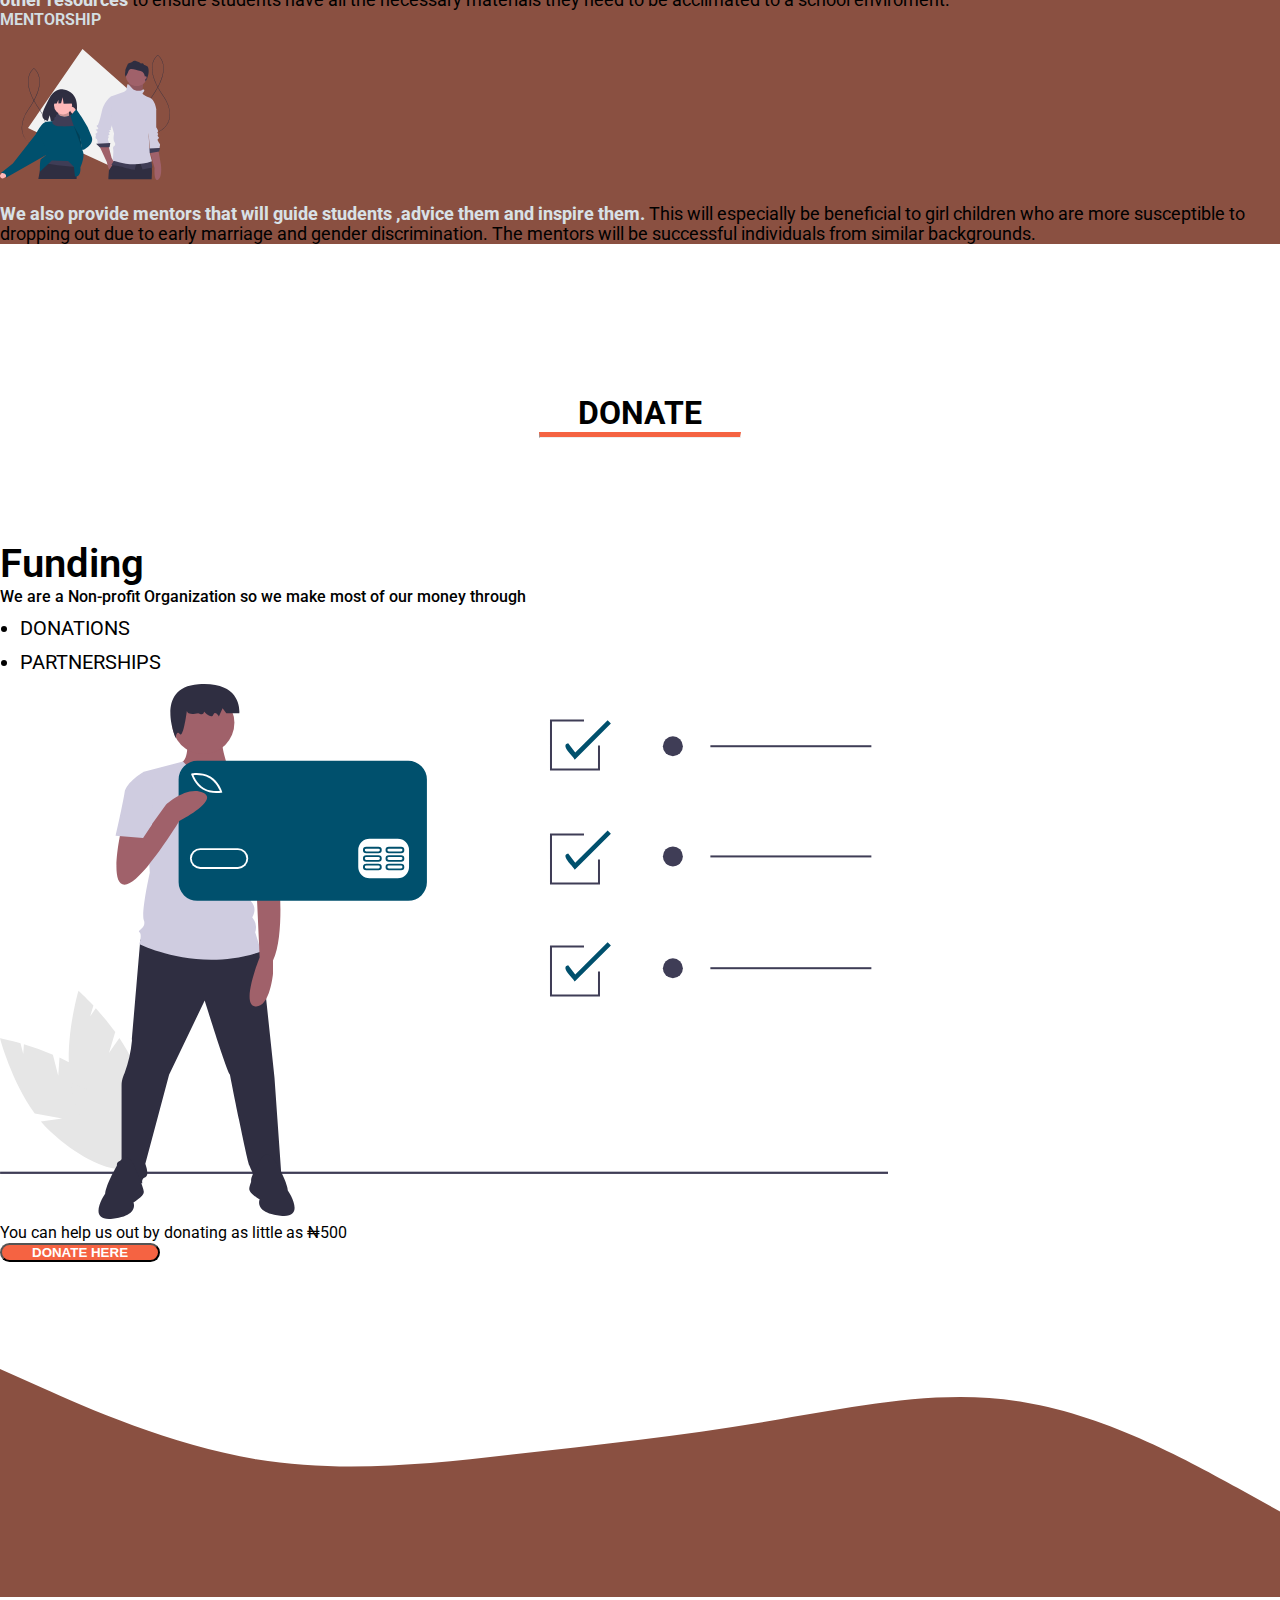
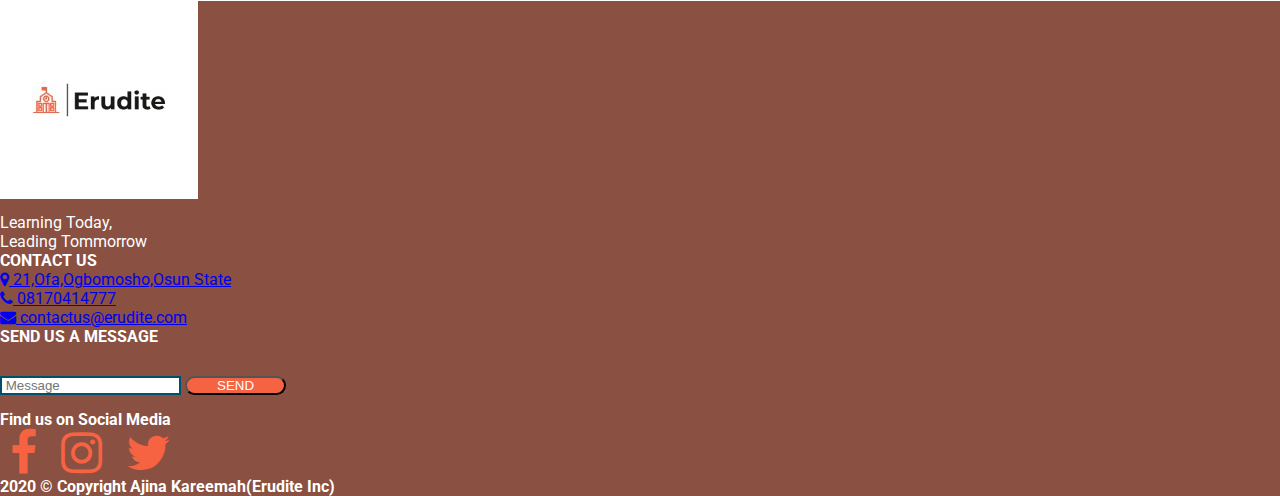
==== commit 81677ff0: "Update index.html" ====
--- a/index.html
+++ b/index.html
@@ -27,19 +27,19 @@
                 <div class="collapse navbar-collapse" id="navbarNav">
                     <ul class="navbar-nav ml-auto">
                         <li class="nav-item ">
-                            <a class="nav-link" href="#top">HOME </a>
-                        </li>
-                        <li class="nav-item">
-                            <a class="nav-link" href="#about-us"> ABOUT US</a>
-                        </li>
-                        <li class="nav-item">
-                            <a class="nav-link" href="#donate">DONATE</a>
-                        </li>
-                        <li class="nav-item">
-                            <a class="nav-link " href="#impact">IMPACT</a>
-                        </li>
-                        <li class="nav-item">
-                            <a class="nav-link " href="#footer">CONTACT US</a>
+                            <a class=" my-nav-link nav-link" href="#top">HOME </a>
+                        </li>
+                        <li class="nav-item">
+                            <a class="my-nav-link nav-link" href="#about-us"> ABOUT US</a>
+                        </li>
+                        <li class="nav-item">
+                            <a class=" my-nav-link nav-link" href="#donate">DONATE</a>
+                        </li>
+                        <li class="nav-item">
+                            <a class=" my-nav-link nav-link " href="#impact">IMPACT</a>
+                        </li>
+                        <li class="nav-item">
+                            <a class=" my-nav-link nav-link " href="#footer">CONTACT US</a>
                         </li>
                     </ul>
                 </div>
@@ -63,7 +63,7 @@
                         <p class="promo-title">Learning Today</p>
                         <p class="sm-promo-title">Leading Tommorrow</p>
                         <p class="hero-txt">Erudite is an non-profit organization that provides free extra online tutoring and other resources to under-priviledged youth 
-                            to discourage them from dropping out.
+                            to <span class="d-emphasized-txt">discourage them from dropping out of school.</span> 
                         </p>
                         <a href="register.html" target="_blank"> <button type="button" class="btn hero-btn" style="font-weight: 600;">REGISTER NOW</button></a>
 
@@ -111,6 +111,9 @@
                         <img src="images/volunteer.svg" class="service-img" alt="target">
                         <h4 class="au-title" > SOLUTION </h4>
                         <div class="au-txt">
+                            <p>
+                               The International Bureau for Children’s Rights (IBCR) estimates that more than a million kids leave school each year without graduating High School/ Secondary School. 
+                            </p>
                             <p>
                                 Erudite will serve as a platform to <b class="emphasized-txt"> educate students from underserved communities </b>
                                  by connecting them with well-versed volunteers for extra online tutoring. This will encourage students to stay in school.
@@ -180,7 +183,7 @@
 
         <section id="donate">
             <div class="container">
-                <h1 class="title text-center"> Donate</h1>
+                <h1 class="title text-center"> DONATE</h1>
                 <hr class="title-line">
                 <div class="row">
                     <div class="col-md-6 ">
@@ -225,29 +228,32 @@
                 <div class="row">
                     <div class="col-md-4 footer-box">
                         <img src="images/eruditelogo.png" alt="">
-                        <p>Learning Today, </p>
-                        <p>Leading Tommorrow</p>
+                        <p class="footer-title">Learning Today, </p>
+                        <p  class="footer-title">Leading Tommorrow</p>
                         
                     </div>
 
                     <div class="col-md-4 footer-box">
                         
-                        <p><b>CONTACT US</b></p>
-                        <p> <i class="fa fa-map-marker" aria-hidden="true"></i> 21,Ofa,Ogbomosho,Osun State</p>
-                        <p><i class="fa fa-phone" aria-hidden="true"></i> 08170414777</p>
-                        <p><i class="fa fa-envelope" aria-hidden="true"></i> contactus@erudite.com</p>
+                        <p><b class="footer-title">CONTACT US</b></p>
+                        <a class="footer-icon"  href="#"><p> <i class="fa fa-map-marker " aria-hidden="true"></i> 21,Ofa,Ogbomosho,Osun State</p></a>
+                        <a class="footer-icon"  href="#"><p><i class="fa fa-phone " aria-hidden="true"></i> 08170414777</p></a>
+                        <a class="footer-icon" href="#"><p><i class="fa fa-envelope " aria-hidden="true"></i> contactus@erudite.com</p></a>
+                        
+                        
+                        
                         
                     </div>
 
                     <div class="col-md-4 footer-box">
                         
-                        <p><b>SEND US A MESSAGE</b></p>
+                        <p><b class="footer-title">SEND US A MESSAGE</b></p>
                         <input type="email" class="form-control" placeholder=" Message">
                         <button type="button" class="btn hero-btn" style="margin-top: 30px;"> SEND</button>
 
                         <div class="social">
                             <div class="social-txt text-left">
-                                <p>Find us on Social Media</p>
+                                <p class="footer-title">Find us on Social Media</p>
                                 <div class="social-icons">
                                     <a href="#"><i class="fa fa-facebook fa-3x" aria-hidden="true"></i></a>
                                     <a href="#"><i class="fa fa-instagram fa-3x" aria-hidden="true"></i></a>
--- a/style.css
+++ b/style.css
@@ -49,11 +49,11 @@
 
 .navbar{
      background-image: white; /* linear-gradient( to right,#FFE6D8,#feffd8); */
-    padding: 0 !important;
+      padding: 0 !important;
 }
 
 .navbar img{
-    height: 170px;
+    height: 200px;
     padding-left: 20px;
 
 }
@@ -68,7 +68,7 @@
     text-align: left;
 }
 
-  /*Toggler(nav)*/
+  /*Toggler button(nav)*/
 .fa-bars{
     color: #F56342 !important;
     font-size: 25px !important;
@@ -81,13 +81,13 @@
              /* CONTENTS*/
 
    /*Hero*/
-
+.hero-container{
+   padding-top: 50px;
+}
 #hero{
     background-color: #8A5041;
-    color: white;
-    padding-top: 5%;
-    margin-top: 100px;
-}
+    color: white;    
+    }
 
      /*I used the styling of hero button for all buttons*/
 .hero-btn{
@@ -223,11 +223,25 @@
 
 
 
-/*Social Media /Contact Us*/
-#social-media{background-color: #ffcbad;
-    padding: 10px 0;
-}
-
+
+
+/*Footer*/
+#footer{
+    background-color:   #8A5041;
+    color: white; 
+    width: 100%;
+}
+
+
+.footer-box img{
+    margin-bottom: 10px;
+}
+
+/*Social Media */
+.social-txt{
+    padding-top: 15px;
+    font-weight: bold;
+}
 #social-media p{
     font-size: 15px;
     font-weight: 600;
@@ -238,7 +252,7 @@
 .social-icons a{
     text-decoration: none;
     padding: 10px;
-    color: #7c9097;
+    color: #F56342;
     transition: 0.5s;
 }
 
@@ -246,29 +260,19 @@
     color:  white !important;
 }
 
-/*Footer*/
-#footer{
-    background-color:  #FFE6D8;
-    color: #00506D; 
-}
-
-.footer-box {
-    padding: 15px;
-}
-
-.footer-box img{
-    margin-bottom: 10px;
-}
-.footer-box fa{
-    margin-right: 8px;
-}
-
 
 
 /*Register*/
 label {
     font-weight: 600;
     color: #555;
+}
+
+.register-container{
+    background-color: white !important;
+    box-shadow: 9px 6px 1px 0px rgba(217,217,217,0.53);
+ -webkit-box-shadow: 9px 6px 1px 0px rgba(217,217,217,0.53);
+ -moz-box-shadow: 9px 6px 1px 0px rgba(217,217,217,0.53);
 }
 
 /*Donation*/
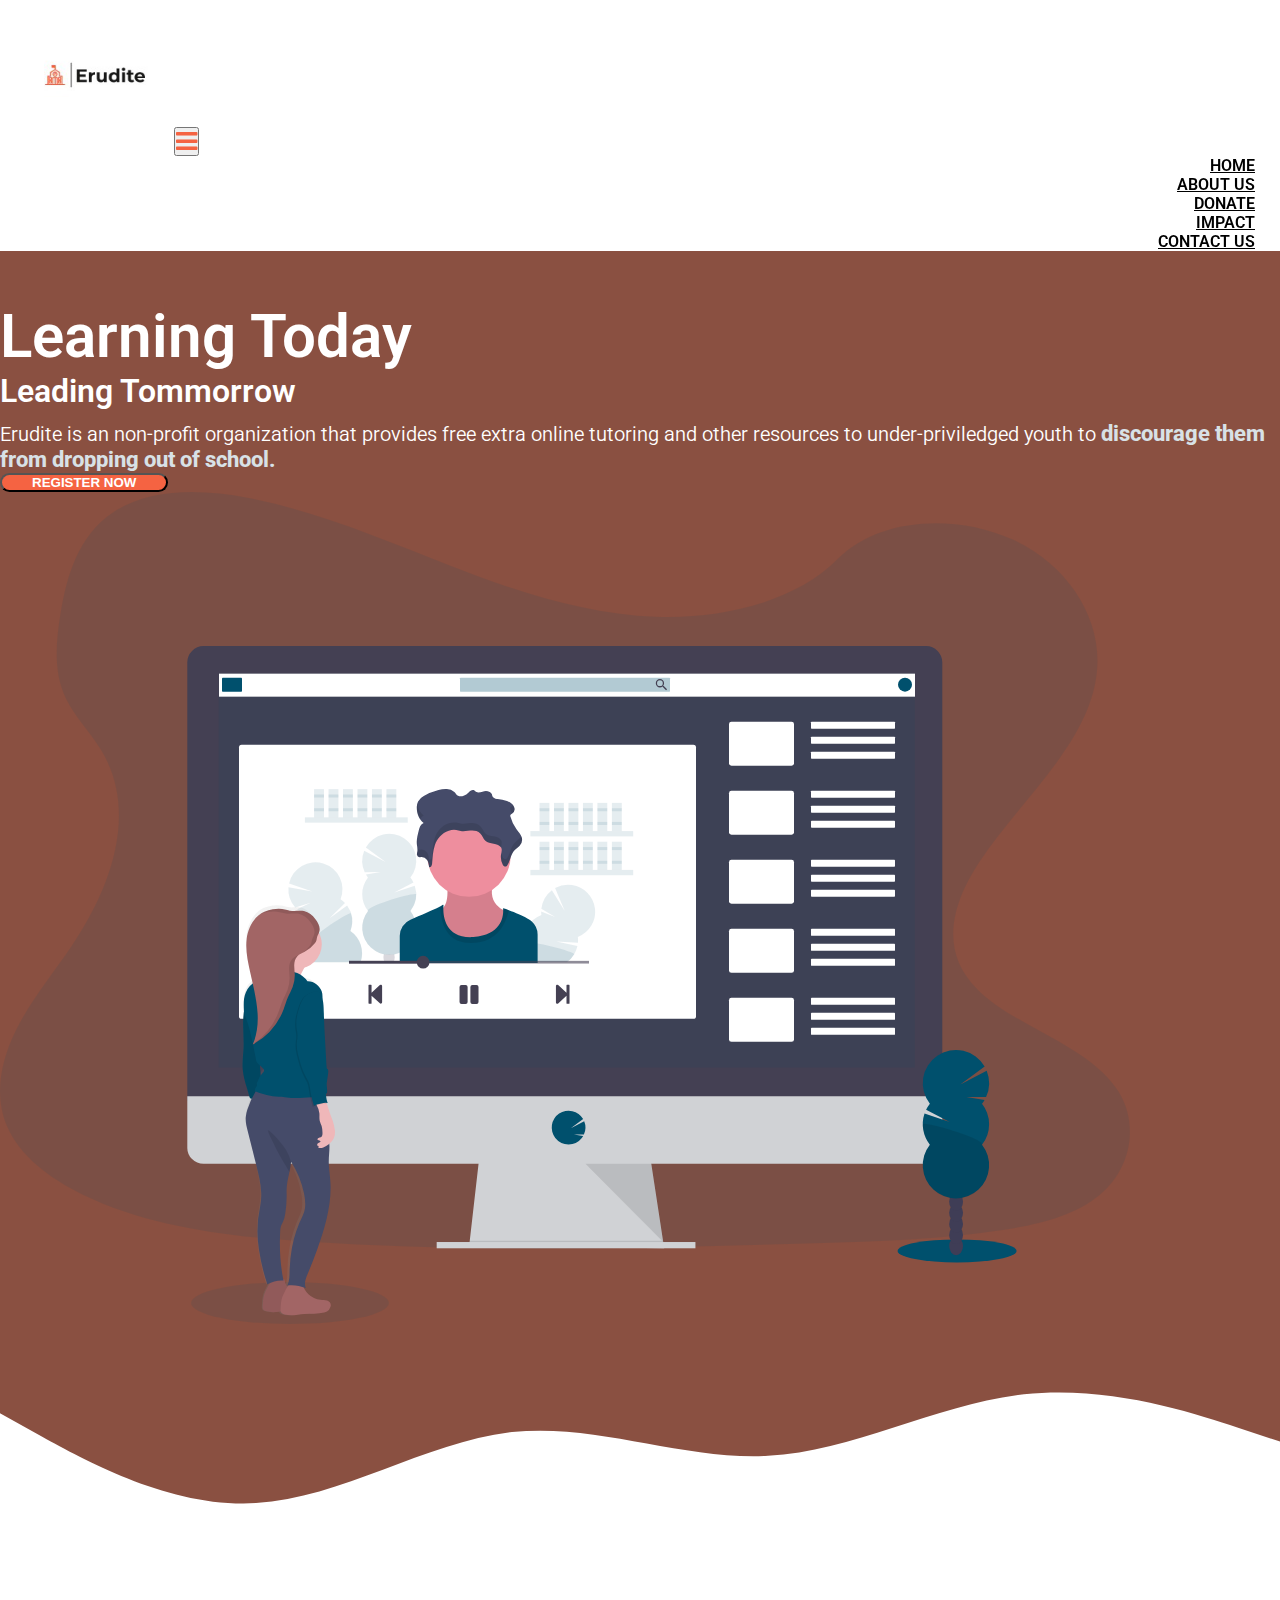
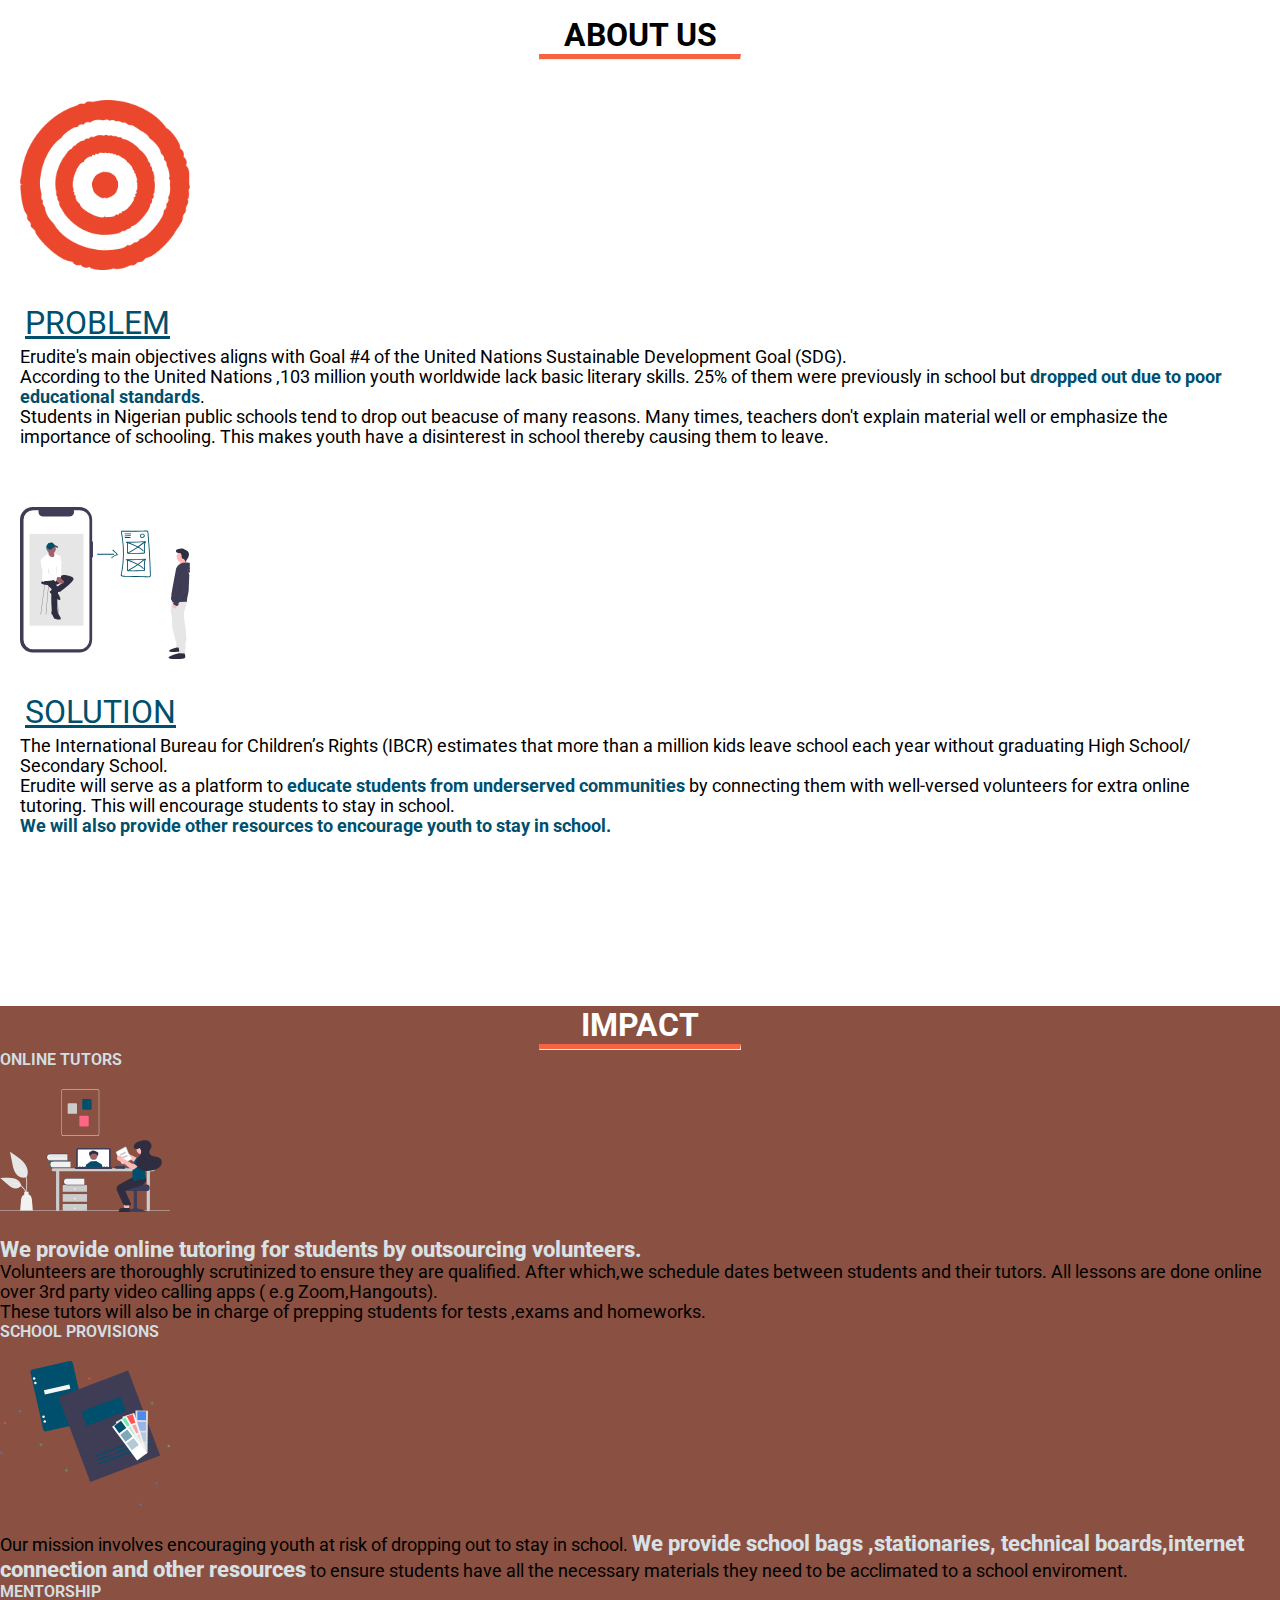
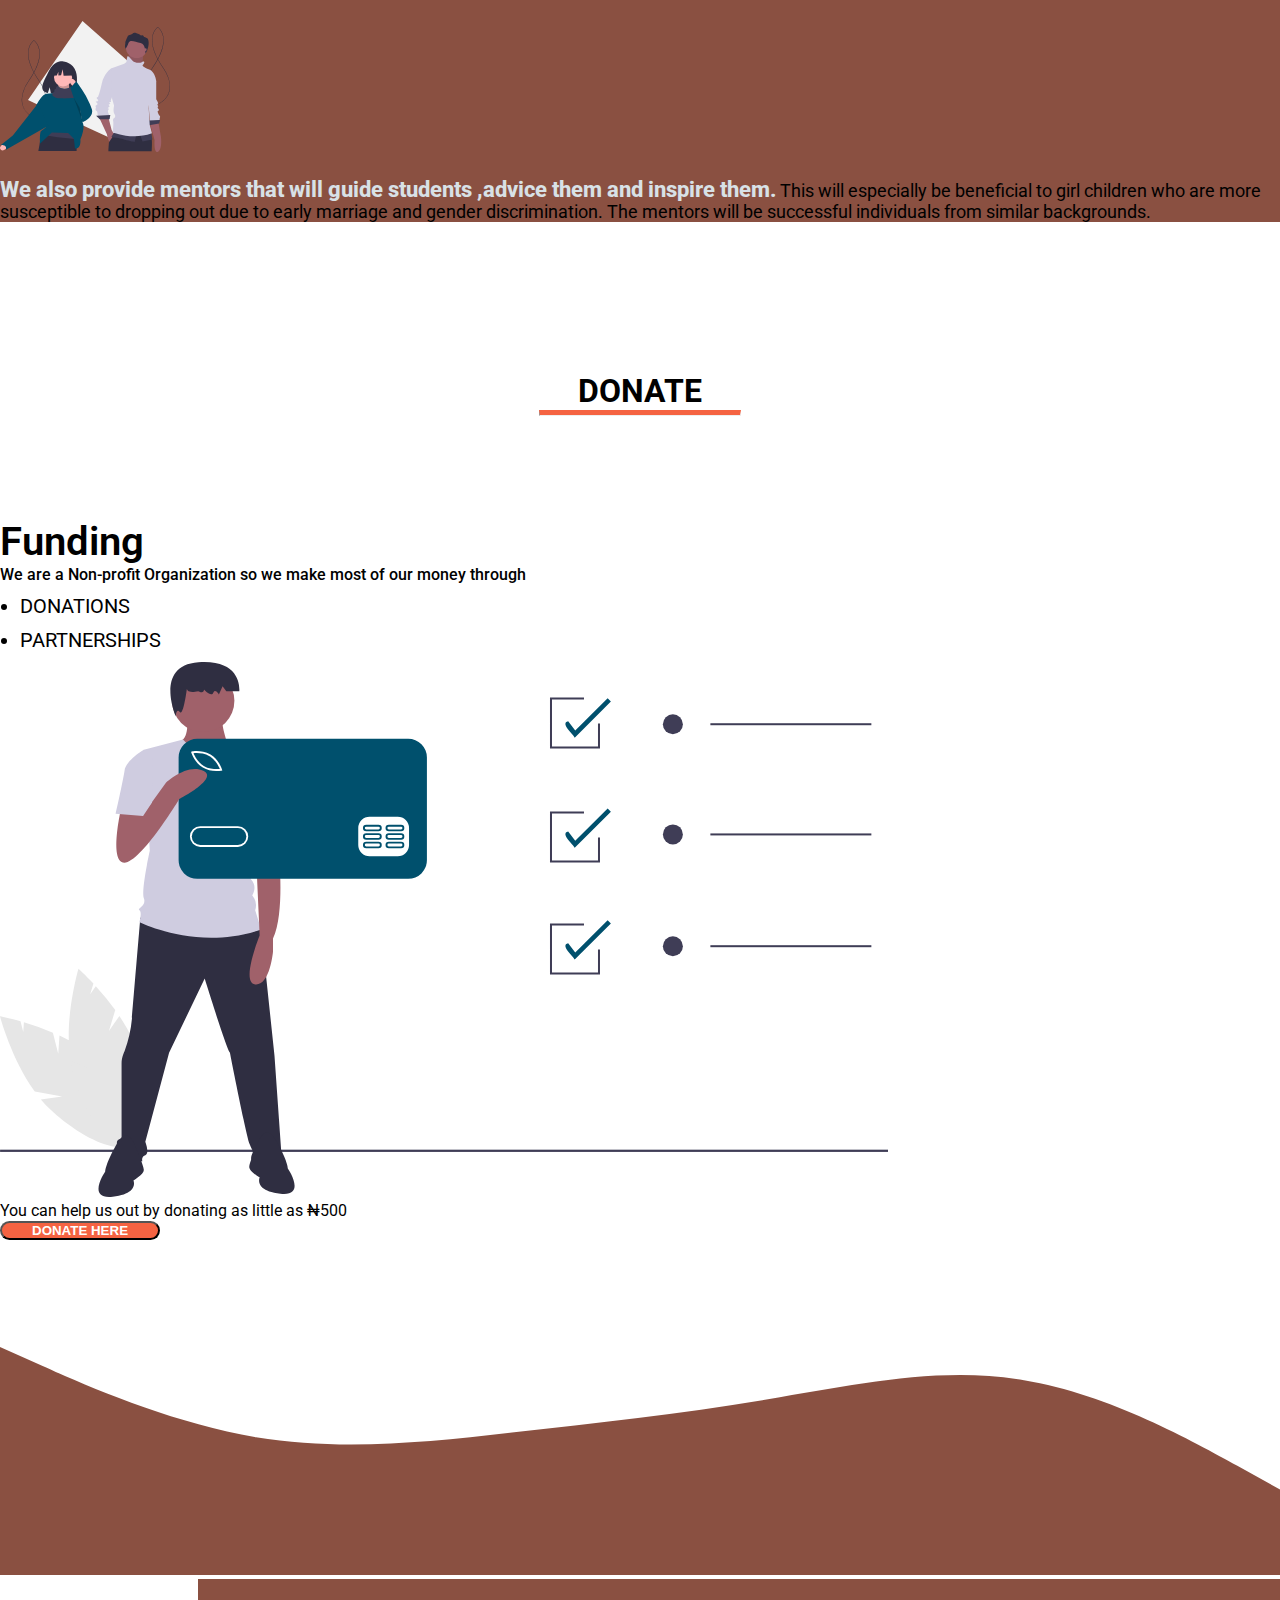
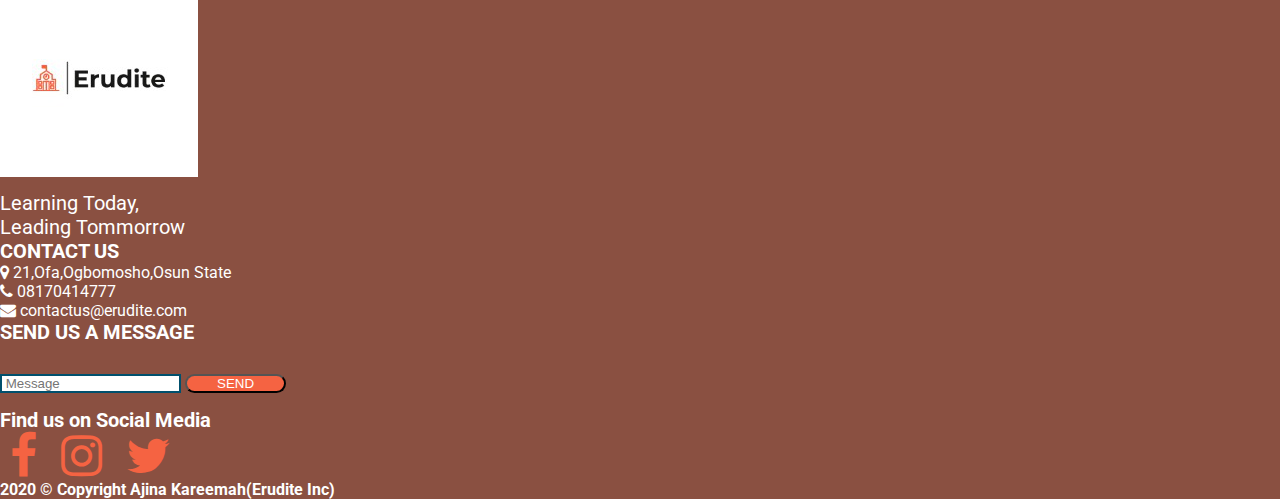
==== commit 1837883a: "Update index.html" ====
--- a/index.html
+++ b/index.html
@@ -93,7 +93,7 @@
                         <img src="images/bermuda-777.png" class="service-img" alt="target">
                         <h4 class="au-title" >PROBLEM  </h4>
                         <div class="au-txt">
-                            <p>Erudite's main objectives aligns with Goal #4 SDG goal. </p>
+                            <p>Erudite's main objectives aligns with Goal #4 of the United Nations Sustainable Development Goal (SDG). </p>
                             <p > According to the United Nations ,103 million youth worldwide lack basic literary skills. 25% of them were previously in
                                 school but <b class="emphasized-txt">dropped out due to poor educational standards</b>.
                             </p>
--- a/style.css
+++ b/style.css
@@ -33,7 +33,8 @@
  /* emphasized txt in a dark background*/
 .d-emphasized-txt{
      color: #d8e1e6 !important;
-     font-weight: 750 !important;
+     font-weight: 770 !important;
+     font-size: 1.4rem;
 
    
 }
@@ -49,14 +50,19 @@
 
 .navbar{
      background-image: white; /* linear-gradient( to right,#FFE6D8,#feffd8); */
-      padding: 0 !important;
-}
+      padding-right: 15px !important;
+
+      
+}
+
 
 .navbar img{
-    height: 200px;
+    height: 150px;
     padding-left: 20px;
 
 }
+
+
 .navbar-nav li {
     padding: 0 10px;
 }
@@ -66,6 +72,10 @@
     font-weight: 600;
     float:right;
     text-align: left;
+}
+
+.navbar-nav li a:hover {
+    color: #F56342;
 }
 
   /*Toggler button(nav)*/
@@ -197,11 +207,11 @@
 
 /* Donate*/
 
-#donate{
+  /*ALl styling was done in html file. NOTE: i USED MD BOOTSTRA FOR DONATE PAGE. */
+  #donate{
     background-color: white;
     padding-bottom: 50px;
     padding-top: 50px;
-    color: black;
 
 }
 
@@ -209,7 +219,6 @@
     font-size: 40px;
     font-weight: 600;
     margin-top: 8% ;
-    color: black;
 }
 
 #donate ul li{
@@ -219,8 +228,6 @@
 #donate ul {
     margin-left: 20px; 
 }
-
-
 
 
 
@@ -232,9 +239,23 @@
     width: 100%;
 }
 
+.footer-title{
+    font-size: 20px;
+}
 
 .footer-box img{
     margin-bottom: 10px;
+}
+
+.footer-icon{
+    color: white;
+    text-decoration: none;
+}
+.footer-icon:hover{
+    color: #F56342;
+    font-weight: 500;
+    transition:0.3s;
+    text-decoration: none;
 }
 
 /*Social Media */
@@ -265,25 +286,23 @@
 /*Register*/
 label {
     font-weight: 600;
-    color: #555;
+    color:  #8A5041;
 }
 
 .register-container{
     background-color: white !important;
-    box-shadow: 9px 6px 1px 0px rgba(217,217,217,0.53);
- -webkit-box-shadow: 9px 6px 1px 0px rgba(217,217,217,0.53);
- -moz-box-shadow: 9px 6px 1px 0px rgba(217,217,217,0.53);
-}
-
-/*Donation*/
-
-.homepage{
+}
+
+/*Donation form*/
+
+.homepage-btn{
 
     color: white !important;
     background-color: #F56342 !important ;
-    border-radius: 5px !important;
+    border-radius: 12px !important;
     padding-left: 30px !important;
     padding-right: 30px !important;
+    float: right;
        
 }
 .mylabel{
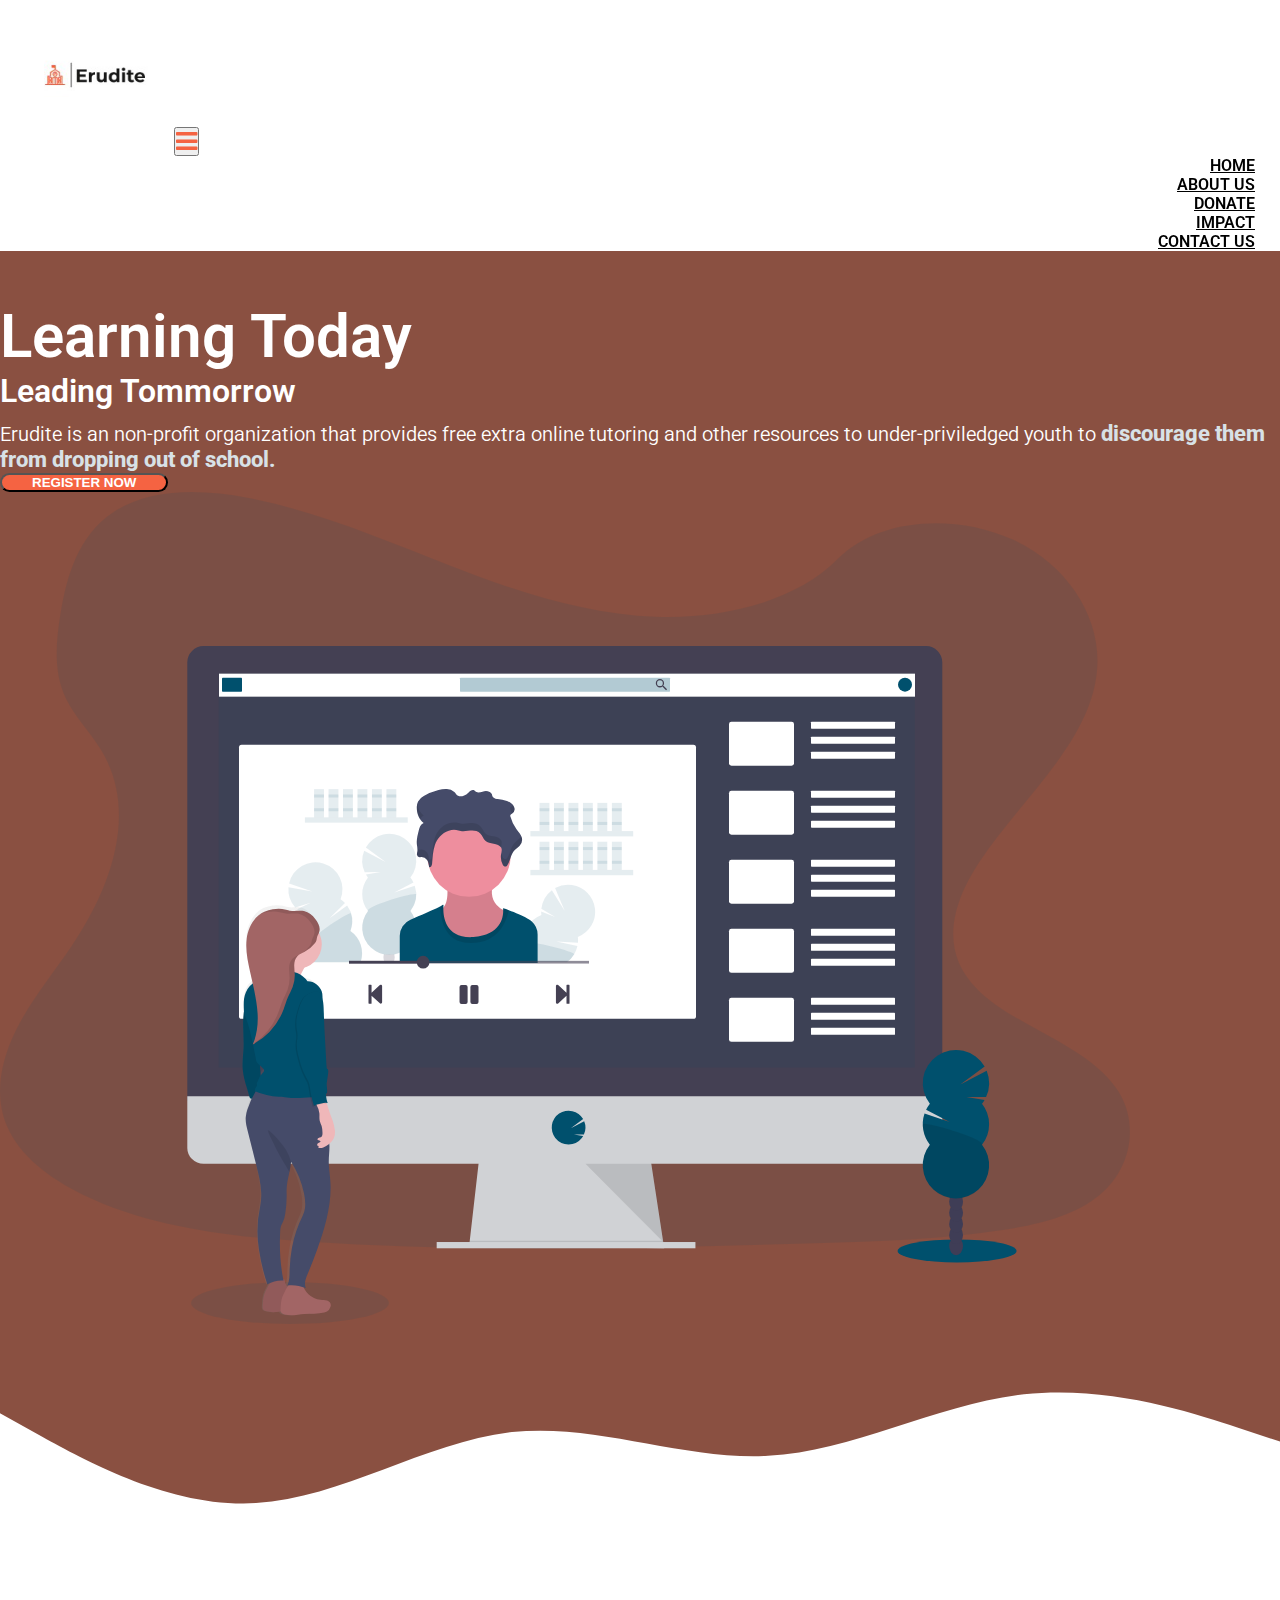
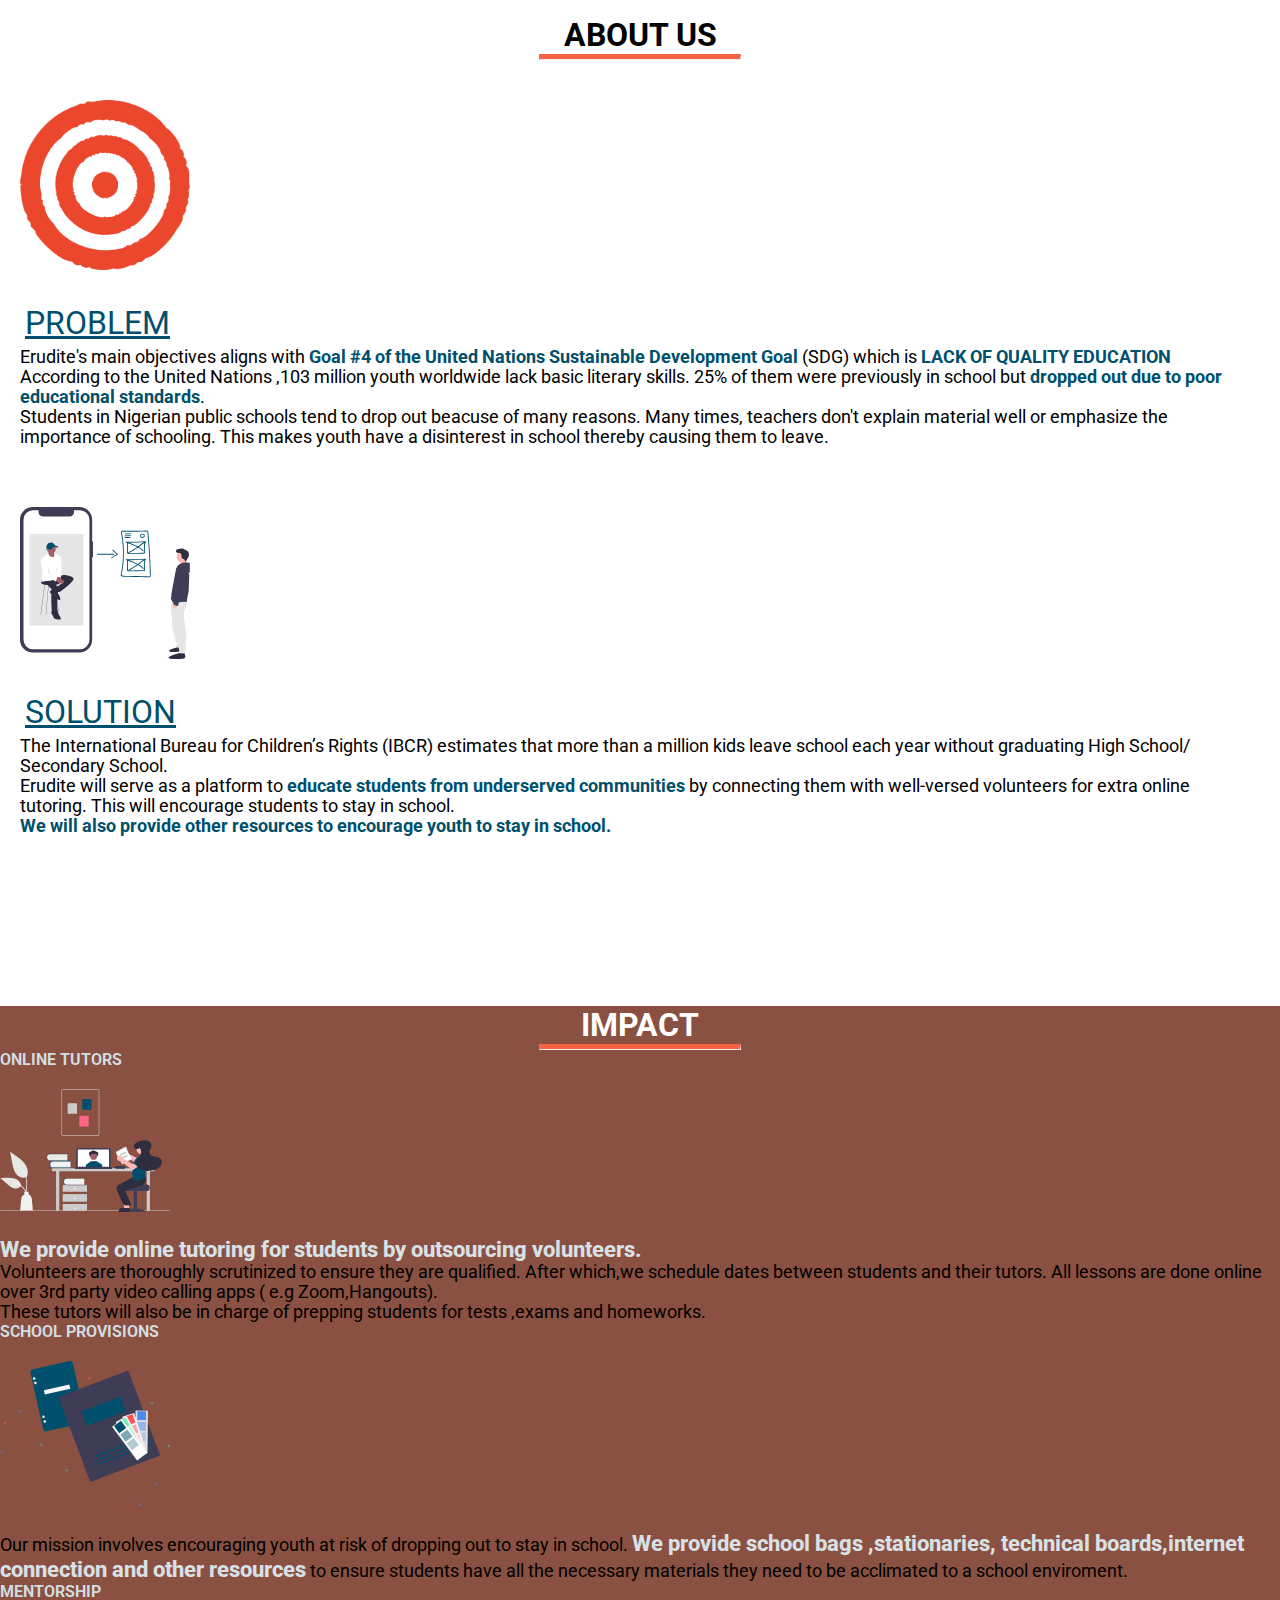
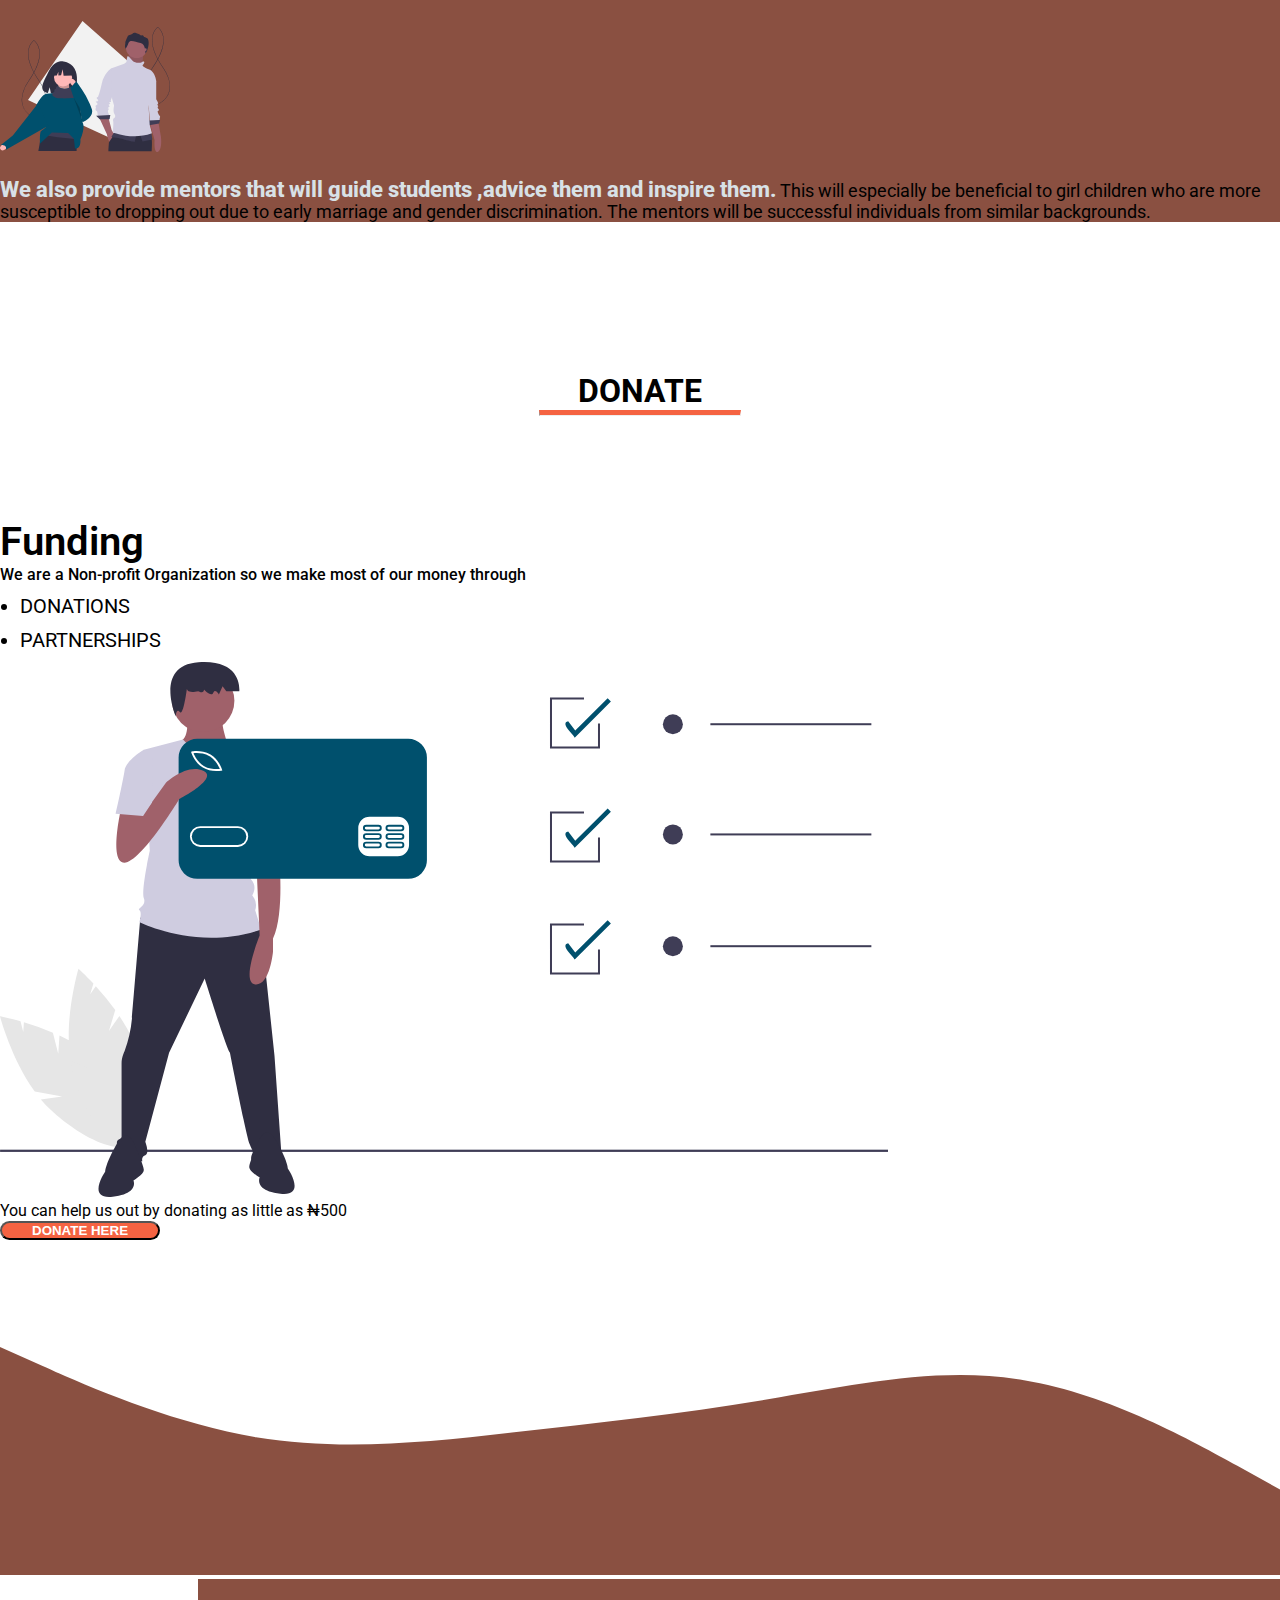
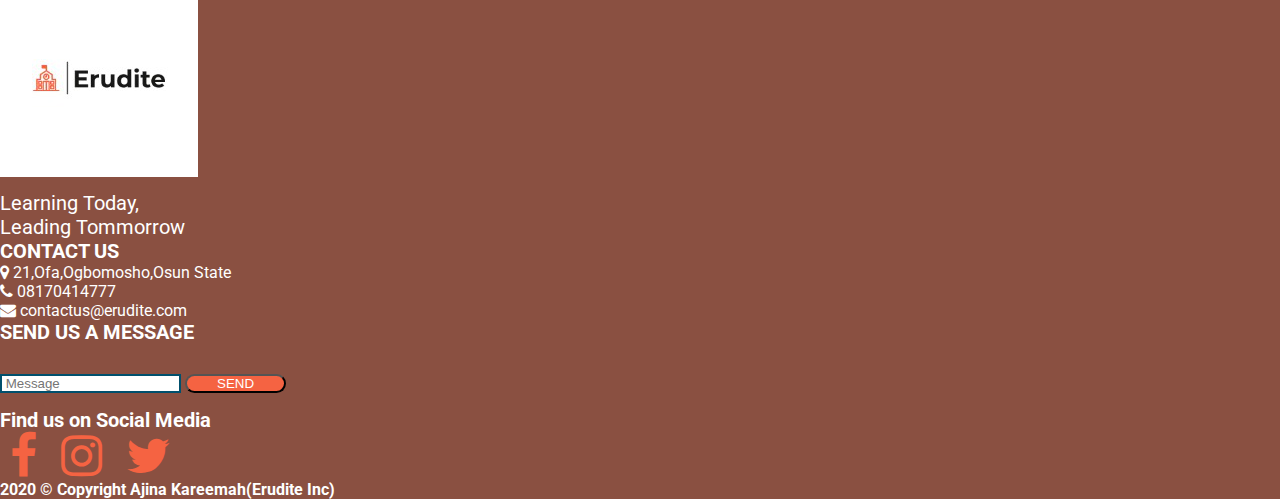
==== commit b5744f7b: "Update index.html" ====
--- a/index.html
+++ b/index.html
@@ -93,7 +93,7 @@
                         <img src="images/bermuda-777.png" class="service-img" alt="target">
                         <h4 class="au-title" >PROBLEM  </h4>
                         <div class="au-txt">
-                            <p>Erudite's main objectives aligns with Goal #4 of the United Nations Sustainable Development Goal (SDG). </p>
+                            <p>Erudite's main objectives aligns with <span class="emphasized-txt">Goal #4 of the United Nations Sustainable Development Goal</span> (SDG) which is  <span class="emphasized-txt">LACK OF QUALITY EDUCATION</span> </p>
                             <p > According to the United Nations ,103 million youth worldwide lack basic literary skills. 25% of them were previously in
                                 school but <b class="emphasized-txt">dropped out due to poor educational standards</b>.
                             </p>
